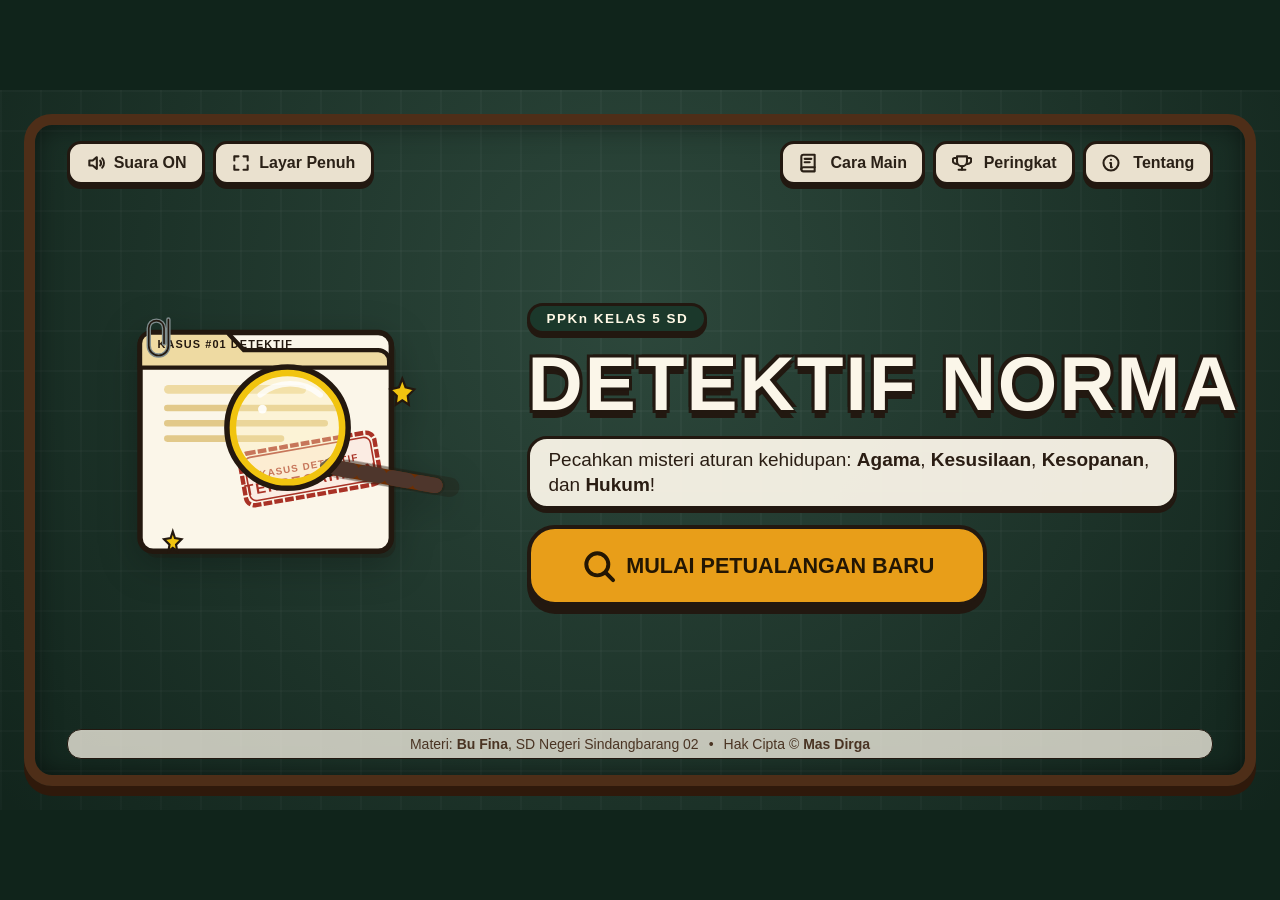
==== index.html @ 61ab3b22 "feat: inisialisasi game detektif norma v1.2" ====
<!DOCTYPE html>
<html lang="id">
<head>
  <meta charset="UTF-8">
  <meta name="viewport" content="width=device-width, initial-scale=1.0, maximum-scale=1.0, user-scalable=no">
  <meta name="theme-color" content="#1B382B">
  <title>Detektif Norma - Game Pembelajaran PPKn Kelas 5 SD</title>
  <link rel="stylesheet" href="style.css">
</head>
<body>
  <!-- ====================================================================
       SPRITE SVG INLINE (SATU GAYA: 24px grid, stroke-width 2.5, rounded)
       ==================================================================== -->
  <svg id="svg-sprite" xmlns="http://www.w3.org/2000/svg" style="position: absolute; width: 0; height: 0; overflow: hidden; pointer-events: none;" aria-hidden="true">
    <defs>
      <!-- Filter Tekstur Tinta Stempel Tidak Rata (feTurbulence) -->
      <filter id="filter-stamp-ink" x="-20%" y="-20%" width="140%" height="140%">
        <feTurbulence type="fractalNoise" baseFrequency="0.14" numOctaves="4" result="noise" />
        <feColorMatrix type="matrix" values="1 0 0 0 0  0 1 0 0 0  0 0 1 0 0  0 0 0 25 -8" in="noise" result="alphaMask" />
        <feComposite in="SourceGraphic" in2="alphaMask" operator="in" />
      </filter>
    </defs>

    <!-- Kaca Pembesar -->
    <symbol id="icon-search" viewBox="0 0 24 24" fill="none" stroke="currentColor" stroke-width="2.5" stroke-linecap="round" stroke-linejoin="round">
      <circle cx="11" cy="11" r="7"/>
      <path d="M16.5 16.5L21 21"/>
    </symbol>

    <!-- Berkas / Dokumen -->
    <symbol id="icon-document" viewBox="0 0 24 24" fill="none" stroke="currentColor" stroke-width="2.5" stroke-linecap="round" stroke-linejoin="round">
      <path d="M6 3h8l5 5v13H6z"/>
      <path d="M14 3v5h5"/>
      <path d="M9 13h6"/>
      <path d="M9 17h4"/>
    </symbol>

    <!-- Stopwatch -->
    <symbol id="icon-stopwatch" viewBox="0 0 24 24" fill="none" stroke="currentColor" stroke-width="2.5" stroke-linecap="round" stroke-linejoin="round">
      <circle cx="12" cy="13" r="8"/>
      <path d="M12 9v4l2.5 1.5"/>
      <path d="M10 2h4"/>
      <path d="M12 2v3"/>
    </symbol>

    <!-- Suara Hidup -->
    <symbol id="icon-volume-on" viewBox="0 0 24 24" fill="none" stroke="currentColor" stroke-width="2.5" stroke-linecap="round" stroke-linejoin="round">
      <path d="M4 15h4l5 4V5l-5 4H4z"/>
      <path d="M17 9a5 5 0 0 1 0 6"/>
      <path d="M19.5 6.5a8.5 8.5 0 0 1 0 11"/>
    </symbol>

    <!-- Suara Mati -->
    <symbol id="icon-volume-off" viewBox="0 0 24 24" fill="none" stroke="currentColor" stroke-width="2.5" stroke-linecap="round" stroke-linejoin="round">
      <path d="M4 15h4l5 4V5l-5 4H4z"/>
      <path d="M17 9l5 6"/>
      <path d="M22 9l-5 6"/>
    </symbol>

    <!-- Layar Penuh -->
    <symbol id="icon-fullscreen" viewBox="0 0 24 24" fill="none" stroke="currentColor" stroke-width="2.5" stroke-linecap="round" stroke-linejoin="round">
      <path d="M4 9V4h5"/>
      <path d="M20 9V4h-5"/>
      <path d="M4 15v5h5"/>
      <path d="M20 15v5h-5"/>
    </symbol>

    <!-- Menu / Pintu -->
    <symbol id="icon-menu" viewBox="0 0 24 24" fill="none" stroke="currentColor" stroke-width="2.5" stroke-linecap="round" stroke-linejoin="round">
      <path d="M4 21h16"/>
      <path d="M6 21V4a1 1 0 0 1 1-1h10a1 1 0 0 1 1 1v17"/>
      <circle cx="14.5" cy="12.5" r="1" fill="currentColor"/>
    </symbol>

    <!-- Kelompok / Users -->
    <symbol id="icon-users" viewBox="0 0 24 24" fill="none" stroke="currentColor" stroke-width="2.5" stroke-linecap="round" stroke-linejoin="round">
      <circle cx="9" cy="8" r="4"/>
      <path d="M2 19a7 7 0 0 1 14 0"/>
      <circle cx="17" cy="8" r="3"/>
      <path d="M16 14a5 5 0 0 1 6 5"/>
    </symbol>

    <!-- Buku Panduan -->
    <symbol id="icon-book" viewBox="0 0 24 24" fill="none" stroke="currentColor" stroke-width="2.5" stroke-linecap="round" stroke-linejoin="round">
      <path d="M4 19.5A2.5 2.5 0 0 1 6.5 17H20"/>
      <path d="M6.5 2H20v20H6.5A2.5 2.5 0 0 1 4 19.5v-15A2.5 2.5 0 0 1 6.5 2z"/>
      <path d="M8 7h8"/>
      <path d="M8 11h6"/>
    </symbol>

    <!-- Piala -->
    <symbol id="icon-trophy" viewBox="0 0 24 24" fill="none" stroke="currentColor" stroke-width="2.5" stroke-linecap="round" stroke-linejoin="round">
      <path d="M6 4h12v6a6 6 0 0 1-12 0V4z"/>
      <path d="M6 6H3a2 2 0 0 0-2 2v1a4 4 0 0 0 4 4h1"/>
      <path d="M18 6h3a2 2 0 0 1 2 2v1a4 4 0 0 1-4 4h-1"/>
      <path d="M12 16v4"/>
      <path d="M8 20h8"/>
    </symbol>

    <!-- Info -->
    <symbol id="icon-info" viewBox="0 0 24 24" fill="none" stroke="currentColor" stroke-width="2.5" stroke-linecap="round" stroke-linejoin="round">
      <circle cx="12" cy="12" r="9"/>
      <path d="M12 8h.01"/>
      <path d="M11 12h1v5h1"/>
    </symbol>

    <!-- Jeda -->
    <symbol id="icon-pause" viewBox="0 0 24 24" fill="none" stroke="currentColor" stroke-width="2.5" stroke-linecap="round" stroke-linejoin="round">
      <rect x="6" y="5" width="4" height="14" rx="1.5"/>
      <rect x="14" y="5" width="4" height="14" rx="1.5"/>
    </symbol>

    <!-- Lanjutkan / Play -->
    <symbol id="icon-play" viewBox="0 0 24 24" fill="none" stroke="currentColor" stroke-width="2.5" stroke-linecap="round" stroke-linejoin="round">
      <polygon points="7,5 19,12 7,19"/>
    </symbol>

    <!-- Batalkan / Undo -->
    <symbol id="icon-undo" viewBox="0 0 24 24" fill="none" stroke="currentColor" stroke-width="2.5" stroke-linecap="round" stroke-linejoin="round">
      <path d="M3 9h11a5 5 0 0 1 0 10H8"/>
      <path d="M7 5L3 9l4 4"/>
    </symbol>

    <!-- Bendera Selesai -->
    <symbol id="icon-flag" viewBox="0 0 24 24" fill="none" stroke="currentColor" stroke-width="2.5" stroke-linecap="round" stroke-linejoin="round">
      <path d="M5 21V4"/>
      <path d="M5 4c4-2 6 2 10 0 2-1 4-1 4-1v10s-2 0-4 1c-4 2-6-2-10 0"/>
    </symbol>

    <!-- Bintang -->
    <symbol id="icon-star" viewBox="0 0 24 24" fill="none" stroke="currentColor" stroke-width="2.5" stroke-linecap="round" stroke-linejoin="round">
      <polygon points="12,2 15,8.5 22,9.3 17,14 18.5,21 12,17.5 5.5,21 7,14 2,9.3 9,8.5"/>
    </symbol>

    <!-- Lampu Petunjuk -->
    <symbol id="icon-lightbulb" viewBox="0 0 24 24" fill="none" stroke="currentColor" stroke-width="2.5" stroke-linecap="round" stroke-linejoin="round">
      <path d="M9 18h6"/>
      <path d="M10 21h4"/>
      <path d="M12 3a7 7 0 0 0-5 11.9c.7.7 1 1.6 1 2.6v.5h8v-.5c0-1 .3-1.9 1-2.6A7 7 0 0 0 12 3z"/>
    </symbol>

    <!-- Pensil / Ubah -->
    <symbol id="icon-pencil" viewBox="0 0 24 24" fill="none" stroke="currentColor" stroke-width="2.5" stroke-linecap="round" stroke-linejoin="round">
      <path d="M16.5 3.5a2.12 2.12 0 0 1 3 3L7 19l-4 1 1-4L16.5 3.5z"/>
    </symbol>

    <!-- Megafon / Penyaji -->
    <symbol id="icon-megaphone" viewBox="0 0 24 24" fill="none" stroke="currentColor" stroke-width="2.5" stroke-linecap="round" stroke-linejoin="round">
      <path d="M3 11v2a2 2 0 0 0 2 2h2l6 4V5L7 9H5a2 2 0 0 0-2 2z"/>
      <path d="M17 9a4 4 0 0 1 0 6"/>
      <path d="M19 6a7 7 0 0 1 0 12"/>
    </symbol>

    <!-- Gembok -->
    <symbol id="icon-lock" viewBox="0 0 24 24" fill="none" stroke="currentColor" stroke-width="2.5" stroke-linecap="round" stroke-linejoin="round">
      <rect x="5" y="11" width="14" height="10" rx="2"/>
      <path d="M8 11V7a4 4 0 0 1 8 0v4"/>
      <circle cx="12" cy="16" r="1.5" fill="currentColor"/>
    </symbol>

    <!-- Centang -->
    <symbol id="icon-check" viewBox="0 0 24 24" fill="none" stroke="currentColor" stroke-width="2.5" stroke-linecap="round" stroke-linejoin="round">
      <polyline points="20 6 9 17 4 12"/>
    </symbol>

    <!-- Panah Kanan -->
    <symbol id="icon-arrow-right" viewBox="0 0 24 24" fill="none" stroke="currentColor" stroke-width="2.5" stroke-linecap="round" stroke-linejoin="round">
      <path d="M5 12h14"/>
      <path d="M13 6l6 6-6 6"/>
    </symbol>

    <!-- Panah Kiri -->
    <symbol id="icon-arrow-left" viewBox="0 0 24 24" fill="none" stroke="currentColor" stroke-width="2.5" stroke-linecap="round" stroke-linejoin="round">
      <path d="M19 12H5"/>
      <path d="M11 18l-6-6 6-6"/>
    </symbol>

    <!-- Simpan / Disket -->
    <symbol id="icon-save" viewBox="0 0 24 24" fill="none" stroke="currentColor" stroke-width="2.5" stroke-linecap="round" stroke-linejoin="round">
      <path d="M19 21H5a2 2 0 0 1-2-2V5a2 2 0 0 1 2-2h11l5 5v11a2 2 0 0 1-2 2z"/>
      <polyline points="17 21 17 13 7 13 7 21"/>
      <polyline points="7 3 7 8 15 8"/>
    </symbol>

    <!-- Buka Berkas / Folder -->
    <symbol id="icon-folder-open" viewBox="0 0 24 24" fill="none" stroke="currentColor" stroke-width="2.5" stroke-linecap="round" stroke-linejoin="round">
      <path d="M4 20h16a2 2 0 0 0 2-2V9a2 2 0 0 0-2-2h-7l-2-2H4a2 2 0 0 0-2 2v11a2 2 0 0 0 2 2z"/>
      <path d="M2 13h20"/>
    </symbol>

    <!-- Tempat Sampah -->
    <symbol id="icon-trash" viewBox="0 0 24 24" fill="none" stroke="currentColor" stroke-width="2.5" stroke-linecap="round" stroke-linejoin="round">
      <polyline points="3 6 5 6 21 6"/>
      <path d="M19 6v14a2 2 0 0 1-2 2H7a2 2 0 0 1-2-2V6"/>
      <path d="M10 11v6"/>
      <path d="M14 11v6"/>
      <path d="M9 6V4a1 1 0 0 1 1-1h4a1 1 0 0 1 1 1v2"/>
    </symbol>

    <!-- Peringatan / Tanda Seru -->
    <symbol id="icon-alert" viewBox="0 0 24 24" fill="none" stroke="currentColor" stroke-width="2.5" stroke-linecap="round" stroke-linejoin="round">
      <path d="M12 2L2 20h20L12 2z"/>
      <path d="M12 9v5"/>
      <circle cx="12" cy="17" r="1" fill="currentColor"/>
    </symbol>

    <!-- Pertanyaan -->
    <symbol id="icon-question" viewBox="0 0 24 24" fill="none" stroke="currentColor" stroke-width="2.5" stroke-linecap="round" stroke-linejoin="round">
      <circle cx="12" cy="12" r="9"/>
      <path d="M9.09 9a3 3 0 0 1 5.83 1c0 2-3 3-3 3"/>
      <circle cx="12" cy="17" r="1" fill="currentColor"/>
    </symbol>

    <!-- Silang Tutup -->
    <symbol id="icon-close" viewBox="0 0 24 24" fill="none" stroke="currentColor" stroke-width="2.5" stroke-linecap="round" stroke-linejoin="round">
      <path d="M18 6L6 18"/>
      <path d="M6 6l12 12"/>
    </symbol>

    <!-- Api / Kasus Tantangan -->
    <symbol id="icon-fire" viewBox="0 0 24 24" fill="none" stroke="currentColor" stroke-width="2.5" stroke-linecap="round" stroke-linejoin="round">
      <path d="M12 2c1 3 4 5 4 9a6 6 0 1 1-12 0c0-4 3-7 4-9 1 2 2 3 4 0z"/>
      <path d="M12 14a2 2 0 0 1 2 2c0 2-2 3-2 3s-2-1-2-3a2 2 0 0 1 2-2z"/>
    </symbol>

    <!-- Main Lagi / Replay -->
    <symbol id="icon-replay" viewBox="0 0 24 24" fill="none" stroke="currentColor" stroke-width="2.5" stroke-linecap="round" stroke-linejoin="round">
      <path d="M3 12a9 9 0 0 1 15-6.7L21 8"/>
      <path d="M21 3v5h-5"/>
      <path d="M21 12a9 9 0 0 1-15 6.7L3 16"/>
      <path d="M3 21v-5h5"/>
    </symbol>

    <!-- Rumah / Menu Utama -->
    <symbol id="icon-home" viewBox="0 0 24 24" fill="none" stroke="currentColor" stroke-width="2.5" stroke-linecap="round" stroke-linejoin="round">
      <path d="M3 9l9-7 9 7v11a2 2 0 0 1-2 2H5a2 2 0 0 1-2-2z"/>
      <polyline points="9 22 9 12 15 12 15 22"/>
    </symbol>

    <!-- Norma Agama (Tempat Ibadah Sakral) -->
    <symbol id="icon-norma-agama" viewBox="0 0 24 24" fill="none" stroke="currentColor" stroke-width="2.5" stroke-linecap="round" stroke-linejoin="round">
      <path d="M12 2v3"/>
      <path d="M12 5c-3 0-5 2.5-5 5h10c0-2.5-2-5-5-5z"/>
      <path d="M4 10h16v11H4z"/>
      <path d="M9 21v-5a3 3 0 0 1 6 0v5"/>
      <path d="M2 21h20"/>
    </symbol>

    <!-- Norma Kesusilaan (Hati Nurani) -->
    <symbol id="icon-norma-kesusilaan" viewBox="0 0 24 24" fill="none" stroke="currentColor" stroke-width="2.5" stroke-linecap="round" stroke-linejoin="round">
      <path d="M12 21.35l-1.45-1.32C5.4 15.36 2 12.28 2 8.5 2 5.42 4.42 3 7.5 3c1.74 0 3.41.81 4.5 2.09C13.09 3.81 14.76 3 16.5 3 19.58 3 22 5.42 22 8.5c0 3.78-3.4 6.86-8.55 11.54L12 21.35z"/>
    </symbol>

    <!-- Norma Kesopanan (Dua Tangan Berjabat / Kesantunan) -->
    <symbol id="icon-norma-kesopanan" viewBox="0 0 24 24" fill="none" stroke="currentColor" stroke-width="2.5" stroke-linecap="round" stroke-linejoin="round">
      <path d="M11 15h2l4-4-2-2-4 4-2-2-4 4 2 2 3-1z"/>
      <path d="M2 13l5-5 4 4"/>
      <path d="M22 13l-5-5-4 4"/>
      <path d="M2 17l4 4"/>
      <path d="M22 17l-4 4"/>
    </symbol>

    <!-- Norma Hukum (Timbangan Keadilan) -->
    <symbol id="icon-norma-hukum" viewBox="0 0 24 24" fill="none" stroke="currentColor" stroke-width="2.5" stroke-linecap="round" stroke-linejoin="round">
      <path d="M12 3v18"/>
      <path d="M8 21h8"/>
      <path d="M4 7h16"/>
      <path d="M4 7l3 7h-6l3-7z"/>
      <path d="M20 7l3 7h-6l3-7z"/>
      <circle cx="12" cy="4" r="1.5" fill="currentColor"/>
    </symbol>
  </svg>

  <!-- Viewport 16:9 Utama Responsif -->
  <main id="app-viewport">

    <!-- ====================================================================
         LAYAR 1: LAYAR AWAL
         ==================================================================== -->
    <section id="screen-start" class="screen active" aria-label="Layar Awal">
      <div class="cork-board start-board">
        <!-- Top Toolbar Kecil -->
        <header class="start-toolbar">
          <div class="toolbar-group-left">
            <button id="btn-sound-toggle" class="btn btn-sm" aria-label="Toggle Suara">
              <span id="sound-icon-container">
                <svg class="ui-icon" aria-hidden="true"><use href="#icon-volume-on"></use></svg>
              </span>
              <span id="sound-text">Suara ON</span>
            </button>
            <button id="btn-fullscreen-toggle" class="btn btn-sm" aria-label="Layar Penuh">
              <svg class="ui-icon" aria-hidden="true"><use href="#icon-fullscreen"></use></svg>
              <span id="fullscreen-text">Layar Penuh</span>
            </button>
          </div>
          <div class="toolbar-group-right">
            <button id="btn-how-to-play" class="btn btn-sm">
              <svg class="ui-icon ui-icon-inline" aria-hidden="true"><use href="#icon-book"></use></svg>
              <span>Cara Main</span>
            </button>
            <button id="btn-view-leaderboard" class="btn btn-sm">
              <svg class="ui-icon ui-icon-inline" aria-hidden="true"><use href="#icon-trophy"></use></svg>
              <span>Peringkat</span>
            </button>
            <button id="btn-about" class="btn btn-sm">
              <svg class="ui-icon ui-icon-inline" aria-hidden="true"><use href="#icon-info"></use></svg>
              <span>Tentang</span>
            </button>
          </div>
        </header>

        <!-- Konten Tengah Layar Awal -->
        <div class="start-center-content">
          <div class="start-hero-grid">
            <!-- Kolom Kiri: Ilustrasi Detektif Besar (Berkas + Stempel + Kaca Pembesar) -->
            <div class="hero-illustration-wrap" aria-hidden="true">
              <svg class="hero-detective-svg" viewBox="0 0 320 280" fill="none" xmlns="http://www.w3.org/2000/svg">
                <!-- Bayangan Berkas -->
                <rect x="24" y="34" width="230" height="200" rx="12" fill="#23180F" opacity="0.3"/>
                
                <!-- Berkas Kasus Dokumen Krem (Folder) -->
                <rect x="20" y="28" width="230" height="200" rx="12" fill="#FBF6E9" stroke="#23180F" stroke-width="5"/>
                
                <!-- Tab Folder Atas -->
                <path d="M20 50V38C20 32.4772 24.4772 28 30 28H100L115 44H238C243.523 44 248 48.4772 248 54V60H20V50Z" fill="#EEDAA2" stroke="#23180F" stroke-width="4"/>
                <text x="36" y="42" font-family="'ui-rounded', 'Nunito', sans-serif" font-size="10" font-weight="900" fill="#23180F" letter-spacing="1">KASUS #01 DETEKTIF</text>

                <!-- Garis-Garis Teks Berkas Dokumen -->
                <rect x="42" y="76" width="130" height="8" rx="4" fill="#EEDAA2"/>
                <rect x="42" y="94" width="165" height="6" rx="3" fill="#E2C98A"/>
                <rect x="42" y="108" width="150" height="6" rx="3" fill="#E2C98A"/>
                <rect x="42" y="122" width="110" height="6" rx="3" fill="#E2C98A"/>

                <!-- Klip Logam di Sudut Kiri Atas Berkas -->
                <path d="M46 16V40C46 45 42 49 37 49C32 49 28 45 28 40V24C28 20 31 17 35 17C39 17 42 20 42 24V38" stroke="#7F8C8D" stroke-width="4" stroke-linecap="round" fill="none"/>
                <path d="M46 16V40C46 45 42 49 37 49C32 49 28 45 28 40V24C28 20 31 17 35 17C39 17 42 20 42 24V38" stroke="#23180F" stroke-width="1.5" stroke-linecap="round" fill="none"/>

                <!-- Stempel Merah Cap TERPECAHKAN di Berkas -->
                <g transform="translate(110, 140) rotate(-10)">
                  <rect x="0" y="0" width="125" height="48" rx="8" fill="none" stroke="#A93226" stroke-width="4" stroke-dasharray="8 2"/>
                  <rect x="4" y="4" width="117" height="40" rx="6" fill="#FADBD8" fill-opacity="0.35" stroke="#A93226" stroke-width="1.5"/>
                  <text x="62" y="24" text-anchor="middle" font-family="'ui-rounded', 'Nunito', sans-serif" font-size="9" font-weight="900" fill="#A93226" letter-spacing="1">KASUS DETEKTIF</text>
                  <text x="62" y="38" text-anchor="middle" font-family="'ui-rounded', 'Nunito', sans-serif" font-size="14" font-weight="900" fill="#A93226" letter-spacing="1.5">TERPECAHKAN</text>
                </g>

                <!-- Kaca Pembesar Raksasa di Depan Berkas -->
                <!-- Gagang Kayu -->
                <g transform="rotate(-35 185 140)">
                  <!-- Bayangan Gagang -->
                  <path d="M198 165L265 232" stroke="#23180F" stroke-width="18" stroke-linecap="round" opacity="0.3"/>
                  <!-- Logam Penghubung -->
                  <rect x="180" y="148" width="14" height="12" rx="2" fill="#BDC3C7" stroke="#23180F" stroke-width="3"/>
                  <!-- Gagang Kayu Bertekstur -->
                  <path d="M190 158L255 223" stroke="#873600" stroke-width="14" stroke-linecap="round"/>
                  <path d="M190 158L255 223" stroke="#5D4037" stroke-width="14" stroke-linecap="round" stroke-dasharray="14 12"/>
                  <path d="M190 158L255 223" stroke="#23180F" stroke-width="18" stroke-linecap="round" fill="none" style="stroke-opacity:0.25;"/>
                </g>

                <!-- Lensa & Bingkai Emas Kaca Pembesar -->
                <circle cx="155" cy="115" r="54" fill="#F1C40F" fill-opacity="0.15" stroke="#23180F" stroke-width="8"/>
                <circle cx="155" cy="115" r="50" fill="#FFFFFF" fill-opacity="0.25" stroke="#F1C40F" stroke-width="6"/>
                <!-- Kilau Cahaya pada Kaca -->
                <path d="M130 85A42 42 0 0 1 185 85" stroke="#FFFFFF" stroke-width="5" stroke-linecap="round" fill="none" opacity="0.8"/>
                <circle cx="132" cy="98" r="4" fill="#FFFFFF" opacity="0.9"/>
                
                <!-- Bintang Keberhasilan Kecil -->
                <path d="M260 70L263 78L271 80L265 86L266 94L260 90L254 94L255 86L249 80L257 78Z" fill="#F1C40F" stroke="#23180F" stroke-width="2"/>
                <path d="M50 210L52 216L58 217L53 222L54 228L50 225L46 228L47 222L42 217L48 216Z" fill="#F1C40F" stroke="#23180F" stroke-width="2"/>
              </svg>
            </div>

            <!-- Kolom Kanan: Judul, Badge, Tagline, dan Aksi -->
            <div class="start-hero-content">
              <div class="badge-sd">PPKn KELAS 5 SD</div>
              
              <div class="title-container">
                <h1 class="game-main-title">DETEKTIF NORMA</h1>
              </div>

              <p class="game-tagline">
                Pecahkan misteri aturan kehidupan: <strong>Agama</strong>, <strong>Kesusilaan</strong>, <strong>Kesopanan</strong>, dan <strong>Hukum</strong>!
              </p>

              <!-- Area Aksi Utama -->
              <div class="start-actions">
                <button id="btn-start-game" class="btn btn-primary-big start-btn-play">
                  <svg class="ui-icon ui-icon-lg" aria-hidden="true"><use href="#icon-search"></use></svg>
                  <span>MULAI PETUALANGAN BARU</span>
                </button>

                <!-- Tombol Resume Sesi Sebelumnya -->
                <button id="btn-resume-previous" class="btn btn-action start-btn-resume" style="display: none;">
                  <svg class="ui-icon ui-icon-inline" aria-hidden="true"><use href="#icon-play"></use></svg>
                  <div class="resume-btn-content">
                    <span id="label-resume-title" class="resume-title">Lanjutkan dengan 5 kelompok</span>
                    <span id="label-resume-sub" class="resume-sub">Tim Elang, Tim Harimau, Tim Kancil, Tim Banteng, Tim Rusa</span>
                  </div>
                </button>
              </div>
            </div>
          </div>
        </div>

        <!-- Footer Kredit PRD -->
        <footer class="start-footer">
          <span>Materi: <strong>Bu Fina</strong>, SD Negeri Sindangbarang 02</span>
          <span class="footer-dot">•</span>
          <span>Hak Cipta © <strong>Mas Dirga</strong></span>
        </footer>
      </div>
    </section>

    <!-- ====================================================================
         LAYAR 2: SETUP KELOMPOK CEPAT (1 KETUKAN)
         ==================================================================== -->
    <section id="screen-setup" class="screen" aria-label="Pengaturan Kelompok">
      <div class="cork-board setup-board">
        <header class="screen-header-simple setup-header-centered">
          <h2 class="setup-header-title">SETUP KELOMPOK DETEKTIF</h2>
        </header>

        <div class="setup-center">
          <div class="setup-prompt-card">
            <h3 class="setup-question">Berapa kelompok yang bertugas hari ini?</h3>
            <p class="setup-hint">Ketuk salah satu tombol di bawah untuk langsung mulai bermain:</p>
            
            <div class="group-count-grid">
              <button class="btn btn-count-choice" data-count="2">
                <span class="count-digit">2</span>
                <span class="count-label">KELOMPOK</span>
              </button>
              <button class="btn btn-count-choice" data-count="3">
                <span class="count-digit">3</span>
                <span class="count-label">KELOMPOK</span>
              </button>
              <button class="btn btn-count-choice" data-count="4">
                <span class="count-digit">4</span>
                <span class="count-label">KELOMPOK</span>
              </button>
              <button class="btn btn-count-choice" data-count="5">
                <span class="count-digit">5</span>
                <span class="count-label">KELOMPOK</span>
              </button>
            </div>

            <!-- Baris Nama Kelompok Selalu Terlihat -->
            <div class="setup-names-strip">
              <div class="setup-names-preview">
                <span class="setup-names-label">Nama kelompok:</span>
                <span id="setup-names-list-text" class="setup-names-values">Tim Elang, Tim Harimau, Tim Kancil, Tim Banteng, Tim Rusa</span>
              </div>
              <button id="btn-edit-group-names" class="btn btn-action btn-sm">
                <svg class="ui-icon ui-icon-inline" aria-hidden="true"><use href="#icon-pencil"></use></svg>
                <span>Ubah</span>
              </button>
            </div>
          </div>
        </div>

        <!-- Tombol Menu Awal di Pojok / Bawah Kartu -->
        <div class="setup-bottom-bar">
          <button id="btn-back-to-start" class="btn btn-secondary">
            <svg class="ui-icon ui-icon-inline" aria-hidden="true"><use href="#icon-arrow-left"></use></svg>
            <span>Menu Awal</span>
          </button>
        </div>
      </div>
    </section>

    <!-- ====================================================================
         LAYAR 3: PAPAN KASUS UTAMA
         ==================================================================== -->
    <section id="screen-board" class="screen" aria-label="Papan Kasus Utama">
      <!-- Header SATU Baris Tanpa Elemen Bertumpuk -->
      <header id="board-header" class="board-top-bar">
        <div class="header-left">
          <button id="btn-board-menu" class="btn btn-sm">
            <svg class="ui-icon ui-icon-inline" aria-hidden="true"><use href="#icon-menu"></use></svg>
            <span>Menu</span>
          </button>
        </div>
        
        <div class="header-center">
          <div class="case-progress-badge">
            <svg class="ui-icon ui-icon-inline" aria-hidden="true"><use href="#icon-document"></use></svg>
            <span id="case-progress-text">Kasus 1 dari 12</span>
          </div>
          <span id="hots-indicator" class="badge-hots" style="display: none;">
            <svg class="ui-icon ui-icon-inline" aria-hidden="true"><use href="#icon-fire"></use></svg>
            <span>Kasus Tantangan</span>
          </span>
        </div>

        <div class="header-right">
          <div class="timer-badge" title="Waktu Berpikir Kelompok">
            <svg class="ui-icon ui-icon-inline" aria-hidden="true"><use href="#icon-stopwatch"></use></svg>
            <span id="timer-display">00:00</span>
          </div>
          <button id="btn-board-sound" class="btn btn-sm btn-icon" aria-label="Toggle Suara">
            <svg class="ui-icon" aria-hidden="true"><use href="#icon-volume-on"></use></svg>
          </button>
          <button id="btn-board-fullscreen" class="btn btn-sm btn-icon" aria-label="Layar Penuh">
            <svg class="ui-icon" aria-hidden="true"><use href="#icon-fullscreen"></use></svg>
          </button>
        </div>
      </header>

      <!-- Area Utama Papan Permainan -->
      <div class="board-main-area">
        <!-- Kolom Kiri: Papan Skor Semua Kelompok -->
        <aside class="board-sidebar teams-sidebar">
          <div class="sidebar-header">
            <h3>
              <svg class="ui-icon ui-icon-inline" aria-hidden="true"><use href="#icon-users"></use></svg>
              <span>Papan Kelompok</span>
            </h3>
            <span class="sidebar-sub">Pilih giliran:</span>
          </div>
          <div id="teams-list-container" class="teams-vertical-list">
            <!-- Diisi dinamis lewat JS -->
          </div>
        </aside>

        <!-- Kolom Tengah: Berkas Kasus Kertas Krem Berklip -->
        <div class="board-center-case">
          <div id="case-folder" class="case-paper-folder">
            <!-- Klip Logam Arsip -->
            <div class="folder-metal-clip" aria-hidden="true"></div>

            <!-- Header Berkas -->
            <div class="folder-header">
              <span id="folder-case-number" class="case-badge-number">BERKAS KASUS #01</span>
              <span id="case-target-indicator" class="case-target-badge">PILIH KELOMPOK DI SEBELAH KIRI</span>
            </div>

            <!-- Teks Kasus Besar -->
            <div class="folder-case-content">
              <p id="folder-case-text" class="case-reading-text">
                Memuat berkas kasus detektif...
              </p>
            </div>

            <!-- 3 Slot Petunjuk Bertahap -->
            <div class="clues-container">
              <div id="clue-slot-1" class="clue-box locked" data-clue="1">
                <span class="clue-number">Petunjuk 1</span>
                <p class="clue-text">Terkunci...</p>
              </div>
              <div id="clue-slot-2" class="clue-box locked" data-clue="2">
                <span class="clue-number">Petunjuk 2</span>
                <p class="clue-text">Terkunci...</p>
              </div>
              <div id="clue-slot-3" class="clue-box locked" data-clue="3">
                <span class="clue-number">Petunjuk 3</span>
                <p class="clue-text">Terkunci...</p>
              </div>
            </div>

            <!-- Baris Bawah Berkas: Feedback/Alasan di Kiri & Zona Stempel Khusus di Kanan (In-Place Seperti Pict 3) -->
            <div class="folder-bottom-row">
              <div class="folder-action-zone">
                <!-- Feedback Bar / Pesan Hasil Jawaban -->
                <div id="case-feedback-bar" class="feedback-banner" style="display: none;">
                  <span id="feedback-icon">
                    <svg class="ui-icon ui-icon-lg" aria-hidden="true"><use href="#icon-star"></use></svg>
                  </span>
                  <span id="feedback-text">Pesan evaluasi kasus</span>
                </div>

                <!-- Panel Alasan & Penjelasan In-Place (Bebas Tabrakan) -->
                <div id="reason-panel" class="reason-review-panel" style="display: none;">
                  <!-- Pertanyaan Lanjutan Kasus (HOTS) / Alasan Kasus Dasar -->
                  <div id="hots-question-box" class="hots-prompt-box" style="display: none;">
                    <span class="hots-prompt-tag">
                      <svg class="ui-icon ui-icon-inline" aria-hidden="true"><use href="#icon-question"></use></svg>
                      <span id="hots-prompt-label">Pertanyaan Lanjutan Kasus:</span>
                    </span>
                    <p id="hots-question-text" class="hots-question-content"></p>
                    <p id="hots-question-guide" class="hots-teacher-hint" style="display: none;"></p>
                  </div>

                  <!-- Tombol Penilaian Alasan oleh Guru (Fase 1) -->
                  <div id="teacher-reason-actions" class="teacher-evaluation-box">
                    <span class="eval-guide">Penilaian Alasan Lisan oleh Guru:</span>
                    <div class="eval-buttons-row">
                      <button id="btn-reason-sensible" class="btn btn-action btn-hold-eval" title="Tahan 1 detik untuk memberi poin">
                        <span class="hold-progress-bar" id="hold-reason-bar"></span>
                        <span class="btn-hold-text">
                          <svg class="ui-icon ui-icon-inline" aria-hidden="true"><use href="#icon-star"></use></svg>
                          <span id="label-btn-sensible">Alasan Masuk Akal (Tahan 1 Detik)</span>
                        </span>
                      </button>
                      <button id="btn-reason-pass" class="btn btn-secondary">
                        Lanjut Tanpa Poin Alasan
                      </button>
                    </div>
                  </div>

                  <!-- Box Penjelasan Ringkas Kasus (Fase 2) -->
                  <div id="explanation-box" class="case-explanation-box" style="display: none;">
                    <h4>
                      <svg class="ui-icon ui-icon-inline" aria-hidden="true"><use href="#icon-book"></use></svg>
                      <span>Penjelasan Norma:</span>
                    </h4>
                    <p id="case-explanation-text"></p>
                    <button id="btn-next-case" class="btn btn-primary-big btn-next-step">
                      <span>Kasus Berikutnya</span>
                      <svg class="ui-icon ui-icon-inline" aria-hidden="true"><use href="#icon-arrow-right"></use></svg>
                    </button>
                  </div>
                </div>
              </div>

              <!-- Zona Stempel Khusus (Kanan Bawah Berkas - Cap TERPECAHKAN Miring) -->
              <div class="case-stamp-zone" aria-hidden="true">
                <div id="stamp-terpecahkan" class="solved-stamp" aria-hidden="true">
                  <div class="stamp-ink-ripple"></div>
                  <div class="stamp-outer-frame">
                    <div class="stamp-inner-frame">
                      <div class="stamp-top-text">KASUS DETEKTIF</div>
                      <div class="stamp-main-row">
                        <svg class="ui-icon stamp-star" aria-hidden="true"><use href="#icon-star"></use></svg>
                        <span class="stamp-word">TERPECAHKAN</span>
                        <svg class="ui-icon stamp-star" aria-hidden="true"><use href="#icon-star"></use></svg>
                      </div>
                    </div>
                  </div>
                </div>
              </div>
            </div>
          </div>

          <!-- Bawah Tengah: 4 Stempel Karet Norma Fisik -->
          <div class="stamps-section">
            <div class="stamps-legend">
              <span class="stamps-guide-text">Tekan salah satu stempel norma setelah kelompok diberi giliran:</span>
            </div>
            <div class="stamps-grid">
              <button class="norma-stamp stamp-agama disabled" data-norma="agama" disabled>
                <div class="stamp-wood-handle" aria-hidden="true">
                  <div class="stamp-handle-ridge"></div>
                </div>
                <div class="stamp-pad-body">
                  <div class="stamp-lock-icon" aria-hidden="true">
                    <svg class="ui-icon ui-icon-inline" aria-hidden="true"><use href="#icon-lock"></use></svg>
                  </div>
                  <span class="stamp-icon">
                    <svg class="ui-icon ui-icon-xl stamp-svg-icon" aria-hidden="true"><use href="#icon-norma-agama"></use></svg>
                  </span>
                  <span class="stamp-name">AGAMA</span>
                  <span class="stamp-desc">ajaran agama &amp; firman Tuhan</span>
                </div>
              </button>

              <button class="norma-stamp stamp-kesusilaan disabled" data-norma="kesusilaan" disabled>
                <div class="stamp-wood-handle" aria-hidden="true">
                  <div class="stamp-handle-ridge"></div>
                </div>
                <div class="stamp-pad-body">
                  <div class="stamp-lock-icon" aria-hidden="true">
                    <svg class="ui-icon ui-icon-inline" aria-hidden="true"><use href="#icon-lock"></use></svg>
                  </div>
                  <span class="stamp-icon">
                    <svg class="ui-icon ui-icon-xl stamp-svg-icon" aria-hidden="true"><use href="#icon-norma-kesusilaan"></use></svg>
                  </span>
                  <span class="stamp-name">KESUSILAAN</span>
                  <span class="stamp-desc">suara hati nurani &amp; kejujuran</span>
                </div>
              </button>

              <button class="norma-stamp stamp-kesopanan disabled" data-norma="kesopanan" disabled>
                <div class="stamp-wood-handle" aria-hidden="true">
                  <div class="stamp-handle-ridge"></div>
                </div>
                <div class="stamp-pad-body">
                  <div class="stamp-lock-icon" aria-hidden="true">
                    <svg class="ui-icon ui-icon-inline" aria-hidden="true"><use href="#icon-lock"></use></svg>
                  </div>
                  <span class="stamp-icon">
                    <svg class="ui-icon ui-icon-xl stamp-svg-icon" aria-hidden="true"><use href="#icon-norma-kesopanan"></use></svg>
                  </span>
                  <span class="stamp-name">KESOPANAN</span>
                  <span class="stamp-desc">tata krama pergaulan &amp; adat</span>
                </div>
              </button>

              <button class="norma-stamp stamp-hukum disabled" data-norma="hukum" disabled>
                <div class="stamp-wood-handle" aria-hidden="true">
                  <div class="stamp-handle-ridge"></div>
                </div>
                <div class="stamp-pad-body">
                  <div class="stamp-lock-icon" aria-hidden="true">
                    <svg class="ui-icon ui-icon-inline" aria-hidden="true"><use href="#icon-lock"></use></svg>
                  </div>
                  <span class="stamp-icon">
                    <svg class="ui-icon ui-icon-xl stamp-svg-icon" aria-hidden="true"><use href="#icon-norma-hukum"></use></svg>
                  </span>
                  <span class="stamp-name">HUKUM</span>
                  <span class="stamp-desc">aturan resmi negara &amp; sanksi tegas</span>
                </div>
              </button>
            </div>
          </div>
        </div>

        <!-- Kolom Kanan: Panel Kontrol Guru -->
        <aside class="board-sidebar teacher-sidebar">
          <div class="sidebar-header">
            <h3>
              <svg class="ui-icon ui-icon-inline" aria-hidden="true"><use href="#icon-book"></use></svg>
              <span>Panel Guru</span>
            </h3>
            <span class="sidebar-sub">Kendali Permainan</span>
          </div>

          <div class="teacher-controls-group">
            <button id="btn-unlock-clue" class="btn btn-secondary teacher-btn">
              <svg class="ui-icon ui-icon-inline" aria-hidden="true"><use href="#icon-search"></use></svg>
              <span>Buka Petunjuk Berikutnya</span>
            </button>
            
            <button id="btn-cancel-turn" class="btn btn-secondary teacher-btn" disabled>
              <svg class="ui-icon ui-icon-inline" aria-hidden="true"><use href="#icon-undo"></use></svg>
              <span>Batalkan Giliran</span>
            </button>

            <button id="btn-pause-game" class="btn btn-secondary teacher-btn">
              <span id="pause-icon">
                <svg class="ui-icon ui-icon-inline" aria-hidden="true"><use href="#icon-pause"></use></svg>
              </span>
              <span id="pause-text">Jeda Game</span>
            </button>

            <hr class="teacher-divider">

            <button id="btn-finish-now" class="btn btn-danger teacher-btn">
              <svg class="ui-icon ui-icon-inline" aria-hidden="true"><use href="#icon-flag"></use></svg>
              <span>Selesai Sekarang</span>
            </button>
          </div>

          <div class="sidebar-footer-info">
            <p>Pilih kelompok &rarr; Stempel aktif &rarr; Evaluasi alasan</p>
          </div>
        </aside>
      </div>
    </section>

    <!-- ====================================================================
         LAYAR 4: LAYAR HASIL PERMAINAN
         ==================================================================== -->
    <section id="screen-result" class="screen" aria-label="Hasil Permainan">
      <div class="cork-board result-board">
        <header class="result-header">
          <h2 class="result-title">HASIL PENYELIDIKAN KELAS</h2>
          <p class="result-subtitle">Semua detektif hebat dan belajar banyak hari ini!</p>
        </header>

        <!-- Canvas Confetti Mandiri -->
        <canvas id="confetti-canvas" class="confetti-overlay"></canvas>

        <!-- Panggung Utama Hasil: Layout Flex Vertikal Terstruktur (Fase 1-5) -->
        <div class="result-stage-container">
          <!-- (b) Satu Baris Info Ringkas (2 Item Saja: Kasus & Kecepatan Rata-rata) -->
          <div id="result-info-bar" class="result-info-bar">
            <div class="info-pill-item">
              <svg class="ui-icon ui-icon-inline" aria-hidden="true"><use href="#icon-document"></use></svg>
              <strong id="hl-solved-count">12 dari 12 Kasus</strong>
            </div>
            <div class="info-pill-item">
              <svg class="ui-icon ui-icon-inline" aria-hidden="true"><use href="#icon-stopwatch"></use></svg>
              <strong id="hl-class-speed">Rata-rata menjawab 5,1 dtk</strong>
            </div>
          </div>

          <!-- (c) Podium 3 Besar (atau 2 Besar) -->
          <div id="result-podium-container" class="result-podium-container">
            <!-- Diisi dinamis oleh renderResultScreen() -->
          </div>

          <!-- (d) Baris Kelompok Sisa (Peringkat 4 & 5) -->
          <div id="result-remaining-container" class="result-remaining-container" style="display: none;">
            <!-- Diisi dinamis -->
          </div>

          <!-- Catatan Kaki Bintang Kecepatan (Jika ada kelompok < 3 jawaban benar) -->
          <div id="result-speed-footnote" class="result-speed-footnote" style="display: none;">
            <span>* Peringkat kecepatan butuh minimal 3 jawaban benar.</span>
          </div>

          <!-- (e) Strip Bawah: Pertanyaan Refleksi & Kasus Yang Perlu Dibahas -->
          <div id="result-bottom-strip" class="result-bottom-strip">
            <!-- Pertanyaan Refleksi HOTS -->
            <div id="result-reflection-card" class="result-strip-card result-reflection-box">
              <div class="strip-card-header">
                <svg class="ui-icon ui-icon-inline" aria-hidden="true"><use href="#icon-lightbulb"></use></svg>
                <span class="strip-card-label">Untuk didiskusikan:</span>
              </div>
              <p class="strip-card-text" id="hl-reflection-question"></p>
            </div>

            <!-- Kasus yang Perlu Dibahas / Status Kasus Terpecahkan -->
            <div id="result-unsolved-box" class="result-strip-card result-unsolved-box">
              <!-- Diisi dinamis -->
            </div>
          </div>
        </div>

        <!-- Tombol Aksi Layar Hasil -->
        <footer class="result-actions-footer">
          <button id="btn-result-replay-same" class="btn btn-primary-big">
            <svg class="ui-icon ui-icon-inline" aria-hidden="true"><use href="#icon-replay"></use></svg>
            <span>Main Lagi (Kelompok Sama)</span>
          </button>
          <button id="btn-result-leaderboard" class="btn btn-action">
            <svg class="ui-icon ui-icon-inline" aria-hidden="true"><use href="#icon-trophy"></use></svg>
            <span>Papan Peringkat Kecepatan</span>
          </button>
          <button id="btn-result-menu" class="btn btn-secondary">
            <svg class="ui-icon ui-icon-inline" aria-hidden="true"><use href="#icon-home"></use></svg>
            <span>Menu Utama</span>
          </button>
        </footer>
      </div>
    </section>

    <!-- ====================================================================
         LAYAR 5: PAPAN PERINGKAT KECEPATAN (REKOR KELAS)
         ==================================================================== -->
    <section id="screen-leaderboard" class="screen" aria-label="Papan Peringkat Kecepatan">
      <div class="cork-board leaderboard-board">
        <header class="screen-header-simple">
          <button id="btn-back-from-leaderboard" class="btn btn-sm">
            <svg class="ui-icon ui-icon-inline" aria-hidden="true"><use href="#icon-arrow-left"></use></svg>
            <span>Kembali</span>
          </button>
          <h2 class="setup-header-title">PAPAN PERINGKAT KECEPATAN DETEKTIF</h2>
          <div class="leaderboard-meta-tag">
            <svg class="ui-icon ui-icon-inline" aria-hidden="true"><use href="#icon-stopwatch"></use></svg>
            <span>Jawaban Benar Tercepat</span>
          </div>
        </header>

        <div class="leaderboard-content-wrapper">
          <div class="leaderboard-table-card">
            <div class="leaderboard-info-banner">
              <span>
                <svg class="ui-icon ui-icon-inline" aria-hidden="true"><use href="#icon-info"></use></svg>
                Peringkat dihitung dari <strong>rata-rata waktu berpikir pada jawaban benar</strong> (makin cepat makin tinggi). Syarat masuk: minimal 3 jawaban benar dalam satu sesi.
              </span>
            </div>

            <div class="table-container">
              <table class="leaderboard-table">
                <thead>
                  <tr>
                    <th>Peringkat</th>
                    <th>Nama Kelompok</th>
                    <th>Rata-rata Waktu</th>
                    <th>Total Skor</th>
                    <th>Tanggal Main</th>
                  </tr>
                </thead>
                <tbody id="leaderboard-rows">
                  <!-- Diisi dinamis -->
                </tbody>
              </table>
            </div>

            <!-- Tombol Guru untuk Kelola Rekor -->
            <div class="leaderboard-admin-bar">
              <span class="admin-label">Alat Guru:</span>
              <button id="btn-export-backup" class="btn btn-sm">
                <svg class="ui-icon ui-icon-inline" aria-hidden="true"><use href="#icon-save"></use></svg>
                <span>Ekspor Cadangan (.json)</span>
              </button>
              <label for="import-file-input" class="btn btn-sm import-label">
                <svg class="ui-icon ui-icon-inline" aria-hidden="true"><use href="#icon-folder-open"></use></svg>
                <span>Impor Cadangan</span>
              </label>
              <input type="file" id="import-file-input" accept=".json" style="display: none;">
              <button id="btn-reset-leaderboard" class="btn btn-sm btn-danger btn-hold-reset">
                <span class="hold-reset-bar" id="hold-reset-bar"></span>
                <span class="hold-reset-text">
                  <svg class="ui-icon ui-icon-inline" aria-hidden="true"><use href="#icon-trash"></use></svg>
                  <span>Hapus Rekor (Tahan 2 Detik)</span>
                </span>
              </button>
            </div>
          </div>
        </div>
      </div>
    </section>

    <!-- ====================================================================
         MODAL 1: TENTANG PEMBUAT & MATERI
         ==================================================================== -->
    <div id="modal-about" class="modal-overlay" role="dialog" aria-modal="true" aria-labelledby="about-title">
      <div class="modal-card">
        <header class="modal-header">
          <h3 id="about-title" class="modal-title">
            <svg class="ui-icon ui-icon-inline" aria-hidden="true"><use href="#icon-info"></use></svg>
            <span>Tentang Detektif Norma</span>
          </h3>
          <button class="btn-close-modal" data-close="modal-about" aria-label="Tutup Modal">
            <svg class="ui-icon ui-icon-lg" aria-hidden="true"><use href="#icon-close"></use></svg>
          </button>
        </header>
        <div class="modal-body">
          <div class="profile-hero-row">
            <div class="profile-avatar-circle">
              <!-- Fallback SVG jika profil.png tidak ada di assets -->
              <img id="profile-img" src="assets/profil.png" alt="Foto Mas Dirga" onerror="this.style.display='none'; document.getElementById('profile-svg-fallback').style.display='block';">
              <svg id="profile-svg-fallback" width="96" height="96" viewBox="0 0 96 96" fill="none" style="display: none;">
                <circle cx="48" cy="48" r="46" fill="#CE9B61" stroke="#221810" stroke-width="4"/>
                <circle cx="48" cy="38" r="18" fill="#FBF6E9" stroke="#221810" stroke-width="3"/>
                <path d="M22 82C22 66 34 58 48 58C62 58 74 66 74 82" fill="#E89E19" stroke="#221810" stroke-width="4"/>
                <circle cx="42" cy="36" r="3" fill="#221810"/>
                <circle cx="54" cy="36" r="3" fill="#221810"/>
                <path d="M44 44C46 46 50 46 52 44" stroke="#221810" stroke-width="2.5" stroke-linecap="round"/>
              </svg>
            </div>
            <div class="profile-text">
              <p class="greeting-lead">
                Halo, teman-teman! Tak kenal maka tak sayang, jadi kenalan dulu, ya!
              </p>
              <p class="greeting-body">
                Aku <strong>Mas Dirga</strong>, yang bikin game ini. Aku senang banget bisa belajar bareng kalian. Selamat bermain dan jadilah detektif yang teliti serta jujur!
              </p>
            </div>
          </div>

          <hr class="modal-separator">

          <div class="credits-meta">
            <p><strong>Kontak Pembuat:</strong> [ISI KONTAK]</p>
            <p><strong>Materi Pembelajaran:</strong> Bu Fina, SD Negeri Sindangbarang 02</p>
            <p><strong>Teknologi:</strong> Vanilla HTML, CSS, JavaScript (Bisa Berjalan 100% Offline)</p>
            <p class="sub-credit">Ilustrasi dibuat dengan bantuan AI.</p>
          </div>
        </div>
      </div>
    </div>

    <!-- ====================================================================
         MODAL 2: CARA MAIN & PANDUAN GURU
         ==================================================================== -->
    <div id="modal-rules" class="modal-overlay" role="dialog" aria-modal="true" aria-labelledby="rules-title">
      <div class="modal-card">
        <header class="modal-header">
          <h3 id="rules-title" class="modal-title">
            <svg class="ui-icon ui-icon-inline" aria-hidden="true"><use href="#icon-book"></use></svg>
            <span>Petunjuk Permainan &amp; Tombol Guru</span>
          </h3>
          <button class="btn-close-modal" data-close="modal-rules" aria-label="Tutup Modal">
            <svg class="ui-icon ui-icon-lg" aria-hidden="true"><use href="#icon-close"></use></svg>
          </button>
        </header>
        <div class="modal-body rules-body-content">
          <div class="rule-block">
            <h4>Alur 1 Kasus:</h4>
            <ol class="rule-steps">
              <li><strong>Kasus &amp; Petunjuk 1 Terbuka:</strong> Timer berpikir otomatis berjalan.</li>
              <li><strong>Musyawarah Kelompok:</strong> Kelompok berdiskusi menentukan jenis norma. Kelompok yang siap segera mengacungkan tangan.</li>
              <li><strong>Guru Memilih Kelompok:</strong> Guru mengetuk nama kelompok di sisi kiri layar. Tombol stempel norma akan aktif khusus untuk kelompok tersebut.</li>
              <li><strong>Menekan Stempel Norma:</strong> Perwakilan kelompok maju menekan satu stempel norma (Agama, Kesusilaan, Kesopanan, atau Hukum).</li>
              <li><strong>Evaluasi &amp; Alasan:</strong> Jika benar (+poin tebakan), kelompok menyampaikan alasan lisan. Guru menilai dengan menahan tombol <em>Alasan Masuk Akal</em> (1 detik) untuk poin tambahan.</li>
            </ol>
          </div>

          <div class="rule-block">
            <h4>Fungsi Tombol Kendali Guru:</h4>
            <ul class="rule-list">
              <li><strong>Buka Petunjuk:</strong> Membuka petunjuk berikutnya jika kelompok butuh bantuan tambahan.</li>
              <li><strong>Batalkan Giliran:</strong> Mengembalikan status jika guru salah mengetuk kelompok tanpa mempengaruhi skor.</li>
              <li><strong>Jeda:</strong> Menghentikan sementara waktu permainan saat guru memberi penjelasan.</li>
              <li><strong>Selesai Sekarang:</strong> Mengakhiri sesi permainan kapan saja dan langsung menghitung hasil.</li>
            </ul>
          </div>
        </div>
      </div>
    </div>

    <!-- ====================================================================
         MODAL 3: KARTU PENGINGAT PERAN & ATURAN BESAR
         ==================================================================== -->
    <div id="modal-role-reminder" class="modal-overlay" role="dialog" aria-modal="true" aria-labelledby="roles-title">
      <div class="modal-card modal-roles-card">
        <header class="modal-header modal-header-center">
          <h3 id="roles-title" class="modal-title">
            <svg class="ui-icon ui-icon-inline" aria-hidden="true"><use href="#icon-document"></use></svg>
            <span>Pengingat Peran &amp; Aturan Detektif</span>
          </h3>
        </header>
        <div class="modal-body">
          <div class="golden-rule-banner">
            <span class="banner-badge">ATURAN UTAMA KELAS</span>
            <p class="golden-rule-text">"Tidak boleh mengejek jawaban kelompok lain!"</p>
          </div>

          <div class="roles-compact-list">
            <div class="role-compact-item">
              <span class="role-compact-icon">
                <svg class="ui-icon ui-icon-inline" aria-hidden="true"><use href="#icon-search"></use></svg>
              </span>
              <strong class="role-compact-title">1. Pembaca Kartu:</strong>
              <span class="role-compact-desc">Membaca teks kasus dan petunjuk dengan lantang &amp; jelas.</span>
            </div>
            <div class="role-compact-item">
              <span class="role-compact-icon">
                <svg class="ui-icon ui-icon-inline" aria-hidden="true"><use href="#icon-lightbulb"></use></svg>
              </span>
              <strong class="role-compact-title">2. Pengarah Tim:</strong>
              <span class="role-compact-desc">Memimpin musyawarah dan memilih stempel norma yang tepat.</span>
            </div>
            <div class="role-compact-item">
              <span class="role-compact-icon">
                <svg class="ui-icon ui-icon-inline" aria-hidden="true"><use href="#icon-document"></use></svg>
              </span>
              <strong class="role-compact-title">3. Pencatat:</strong>
              <span class="role-compact-desc">Menyimak bukti penting dan mencatat kata kunci petunjuk.</span>
            </div>
            <div class="role-compact-item">
              <span class="role-compact-icon">
                <svg class="ui-icon ui-icon-inline" aria-hidden="true"><use href="#icon-megaphone"></use></svg>
              </span>
              <strong class="role-compact-title">4. Penyaji Alasan:</strong>
              <span class="role-compact-desc">Menjelaskan alasan kelompok secara santun kepada Guru.</span>
            </div>
          </div>
        </div>
        <footer class="modal-footer modal-footer-center">
          <button id="btn-proceed-to-game" class="btn btn-primary-big">
            <span>Siap Menyelidiki Kasus</span>
          </button>
        </footer>
      </div>
    </div>

    <!-- ====================================================================
         MODAL 4: UBAH NAMA KELOMPOK
         ==================================================================== -->
    <div id="modal-edit-names" class="modal-overlay" role="dialog" aria-modal="true" aria-labelledby="edit-names-title">
      <div class="modal-card">
        <header class="modal-header">
          <h3 id="edit-names-title" class="modal-title">
            <svg class="ui-icon ui-icon-inline" aria-hidden="true"><use href="#icon-pencil"></use></svg>
            <span>Sesuaikan Nama Kelompok</span>
          </h3>
          <button class="btn-close-modal" data-close="modal-edit-names" aria-label="Tutup Modal">
            <svg class="ui-icon ui-icon-lg" aria-hidden="true"><use href="#icon-close"></use></svg>
          </button>
        </header>
        <div class="modal-body">
          <div id="edit-names-inputs-container" class="names-edit-list">
            <!-- Diisi dinamis -->
          </div>
        </div>
        <footer class="modal-footer">
          <button id="btn-save-custom-names" class="btn btn-action">
            <svg class="ui-icon ui-icon-inline" aria-hidden="true"><use href="#icon-save"></use></svg>
            <span>Simpan Nama</span>
          </button>
        </footer>
      </div>
    </div>

    <!-- ====================================================================
         MODAL 5: KONFIRMASI KELUAR / TINDAKAN PENTING
         ==================================================================== -->
    <div id="modal-confirm" class="modal-overlay" role="dialog" aria-modal="true" aria-labelledby="confirm-title">
      <div class="modal-card modal-confirm-card">
        <header class="modal-header">
          <h3 id="confirm-title" class="modal-title">
            <svg class="ui-icon ui-icon-inline" aria-hidden="true"><use href="#icon-alert"></use></svg>
            <span>Konfirmasi</span>
          </h3>
          <button class="btn-close-modal" data-close="modal-confirm" aria-label="Tutup Modal">
            <svg class="ui-icon ui-icon-lg" aria-hidden="true"><use href="#icon-close"></use></svg>
          </button>
        </header>
        <div class="modal-body">
          <p id="confirm-message" class="confirm-text">
            Apakah kamu yakin ingin keluar ke Menu Utama? Kemajuan sesi saat ini akan disimpan di hasil.
          </p>
        </div>
        <footer class="modal-footer confirm-footer-buttons">
          <button id="btn-confirm-yes" class="btn btn-danger">
            <span>Ya, Keluar</span>
          </button>
          <button id="btn-confirm-no" class="btn btn-secondary">
            <span>Lanjut Main</span>
          </button>
        </footer>
      </div>
    </div>

  </main>

  <!-- Script data.js dan game.js (Tanpa library, tanpa CDN) -->
  <script src="data.js"></script>
  <script src="game.js"></script>
</body>
</html>
---- style.css ----
/* ==========================================================================
   DETEKTIF NORMA - style.css
   Desain Sistem Kantor Detektif Cilik
   Standar: Vanilla CSS, Tanpa Framework, Responsif 16:9, Ramah Sentuh (TV 1920x1080 & 1366x768)
   ========================================================================== */

/* @font-face opsional dari assets/fonts/ */
@font-face {
  font-family: "DetektifFont";
  src: url("assets/fonts/Nunito-Bold.ttf") format("truetype"),
       url("assets/fonts/Fredoka-Bold.ttf") format("truetype");
  font-weight: 700;
  font-style: normal;
  font-display: swap;
}

:root {
  /* Palet Warna Lingkungan & Kantor Detektif */
  --c-wall: #1B382B;          /* Dinding hijau botol detektif */
  --c-wall-dark: #10241B;
  --c-cork: #CE9B61;          /* Papan gabus hangat */
  --c-cork-shadow: #A6753D;
  --c-wood-frame: #4E2E18;    /* Bingkai kayu papan */
  --c-wood-shadow: #2F190B;

  /* Kertas Berkas Kasus & Klip */
  --c-paper: #FBF6E9;         /* Kertas krem arsip */
  --c-paper-shade: #EDE3CD;
  --c-paper-line: #DFD3B7;
  --c-clip-metal: #7F8C8D;
  --c-clip-shadow: #4D5656;

  /* Tinta & Outline (Satu Bahasa Bentuk) */
  --c-outline: #221810;       /* Outline tegas lebih gelap dari isi */
  --c-ink: #2A1D13;           /* Teks utama */
  --c-ink-muted: #5C4837;     /* Teks keterangan */

  /* 4 Stempel Karet Norma (Hijau Tua, Merah Marun, Biru Tua, Cokelat Emas - PRD/Fase 3) */
  --c-norma-agama: #1E6B4C;        /* Hijau Tua */
  --c-norma-agama-border: #12432F;
  --c-norma-kesusilaan: #8B1E22;   /* Merah Marun */
  --c-norma-susila: #8B1E22;
  --c-norma-susila-border: #540F12;
  --c-norma-kesopanan: #1A4472;    /* Biru Tua */
  --c-norma-sopan: #1A4472;
  --c-norma-sopan-border: #0F2947;
  --c-norma-hukum: #9C651F;        /* Cokelat Emas */
  --c-norma-hukum-border: #5E3A0E;

  /* Tombol & Aksen */
  --c-btn-pri-bg: #E89E19;      /* Kuning / Emas Detektif */
  --c-btn-pri-border: #8D5A07;
  --c-btn-pri-text: #231603;

  --c-btn-sec-bg: #EAE1CF;      /* Krem Netral */
  --c-btn-sec-border: #85745C;
  --c-btn-sec-text: #2B2117;

  --c-btn-act-bg: #27854F;      /* Hijau Aksi */
  --c-btn-act-border: #134B2C;
  --c-btn-act-text: #FFFFFF;

  --c-btn-alt-bg: #35628A;      /* Biru Slate Info */
  --c-btn-alt-border: #1C3B57;
  --c-btn-alt-text: #FFFFFF;

  --c-btn-dan-bg: #B83B2D;      /* Merah Aksi / Peringatan */
  --c-btn-dan-border: #752016;
  --c-btn-dan-text: #FFFFFF;

  /* Stempel TERPECAHKAN */
  --c-stamp-solved: #A93226;
  --c-stamp-ink: #A93226;       /* Merah Tinta Bata Otentik */
  --c-stamp-border: #6B130E;

  /* Geometri & Bayangan Bersatu */
  --radius-sm: 8px;
  --radius-md: 14px;
  --radius-lg: 20px;
  --radius-xl: 28px;
  --radius-round: 999px;

  --border-thick: 4px solid var(--c-outline);
  --border-mid: 3px solid var(--c-outline);
  --border-thin: 2px solid var(--c-outline);

  --shadow-lg: 0 8px 0 var(--c-outline);
  --shadow-md: 0 6px 0 var(--c-outline);
  --shadow-sm: 0 4px 0 var(--c-outline);
  --shadow-press: 0 2px 0 var(--c-outline);

  /* Tipografi Ramah Anak */
  --font-family: "DetektifFont", ui-rounded, "Nunito", "Trebuchet MS", "Segoe UI", sans-serif;
  --fs-case: clamp(20px, 3.2vh, 34px);
  --fs-title: clamp(28px, 4.8vh, 48px);
  --fs-subtitle: clamp(16px, 2.4vh, 22px);
  --fs-btn: clamp(18px, 2.6vh, 24px);
  --fs-btn-sm: clamp(13px, 1.9vh, 16px);
  --fs-body: clamp(15px, 2.2vh, 19px);
  --fs-caption: clamp(12px, 1.6vh, 14px);

  /* Variabel Khusus Layar Hasil (TV 1080p & 768p) */
  --fs-result-title: clamp(26px, 4.2vh, 44px);
  --fs-result-subtitle: clamp(16px, 2.4vh, 24px);
  --fs-result-score: clamp(36px, 5.5vh, 60px);
  --fs-result-team: clamp(22px, 3.4vh, 38px);
  --fs-result-body: clamp(16px, 2.6vh, 28px);
  --fs-result-badge: clamp(14px, 2.2vh, 24px);
  --fs-result-label: clamp(13px, 1.9vh, 20px);
  --gap-result: clamp(6px, 1.1vh, 14px);
}

/* Reset Dasar & Pencegahan Zoom / Scroll Tidak Diinginkan */
*, *::before, *::after {
  box-sizing: border-box;
  margin: 0;
  padding: 0;
  -webkit-tap-highlight-color: transparent;
}

html, body {
  width: 100%;
  height: 100%;
  overflow: hidden;
  background-color: var(--c-wall-dark);
  font-family: var(--font-family);
  color: var(--c-ink);
  touch-action: manipulation;
  user-select: none;
  -webkit-user-select: none;
}

/* Rasio 16:9 Tetap di Tengah Layar */
#app-viewport {
  position: absolute;
  top: 50%;
  left: 50%;
  transform: translate(-50%, -50%);
  width: 100vw;
  height: 56.25vw; /* 16:9 */
  max-height: 100vh;
  max-width: 177.78vh; /* 16:9 */
  overflow: hidden;
  background: var(--c-wall);
  background-image: 
    radial-gradient(circle at 50% 30%, rgba(255, 255, 255, 0.08) 0%, rgba(0, 0, 0, 0.35) 100%),
    linear-gradient(rgba(255, 255, 255, 0.03) 2px, transparent 2px),
    linear-gradient(90deg, rgba(255, 255, 255, 0.03) 2px, transparent 2px);
  background-size: 100% 100%, 40px 40px, 40px 40px;
  display: flex;
  flex-direction: column;
}

/* ==========================================================================
   KOMPONEN TOMBOL SERAGAM
   ========================================================================== */
.btn {
  display: inline-flex;
  align-items: center;
  justify-content: center;
  gap: 8px;
  font-family: inherit;
  font-weight: 800;
  cursor: pointer;
  border-radius: var(--radius-md);
  text-decoration: none;
  text-align: center;
  white-space: nowrap;
  position: relative;
  transition: transform 0.08s ease, box-shadow 0.08s ease;
  touch-action: manipulation;
  outline: none;
}

.btn:active, .btn.pressed {
  transform: translateY(4px);
  box-shadow: var(--shadow-press) !important;
}

.btn-primary-big {
  min-height: clamp(64px, 8.2vh, 84px);
  padding: 0 clamp(20px, 3vw, 42px);
  font-size: var(--fs-btn);
  border: var(--border-thick);
  border-radius: var(--radius-xl);
  background-color: var(--c-btn-pri-bg);
  color: var(--c-btn-pri-text);
  box-shadow: var(--shadow-lg);
}

.btn-secondary {
  min-height: clamp(48px, 6.2vh, 60px);
  padding: 0 clamp(16px, 2vw, 28px);
  font-size: var(--fs-btn-sm);
  border: var(--border-thick);
  border-radius: var(--radius-lg);
  background-color: var(--c-btn-sec-bg);
  color: var(--c-btn-sec-text);
  box-shadow: var(--shadow-md);
}

.btn-action {
  min-height: clamp(52px, 6.8vh, 68px);
  padding: 0 clamp(16px, 2.2vw, 32px);
  font-size: var(--fs-btn);
  border: var(--border-thick);
  border-radius: var(--radius-lg);
  background-color: var(--c-btn-act-bg);
  color: var(--c-btn-act-text);
  box-shadow: var(--shadow-md);
}

.btn-danger {
  min-height: clamp(48px, 6.2vh, 60px);
  padding: 0 clamp(14px, 1.8vw, 24px);
  font-size: var(--fs-btn-sm);
  border: var(--border-thick);
  border-radius: var(--radius-lg);
  background-color: var(--c-btn-dan-bg);
  color: var(--c-btn-dan-text);
  box-shadow: var(--shadow-md);
}

.btn-sm {
  min-height: clamp(38px, 4.8vh, 46px);
  padding: 0 clamp(10px, 1.2vw, 16px);
  font-size: var(--fs-btn-sm);
  border: var(--border-mid);
  border-radius: var(--radius-md);
  background-color: var(--c-btn-sec-bg);
  color: var(--c-btn-sec-text);
  box-shadow: var(--shadow-sm);
}

.btn-icon {
  width: clamp(40px, 5vh, 48px);
  min-height: clamp(40px, 5vh, 48px);
  padding: 0;
  border-radius: var(--radius-md);
  display: inline-flex;
  align-items: center;
  justify-content: center;
  font-size: 18px;
}

/* Komponen Ikon SVG Seragam (Tanpa Emoji) */
.ui-icon {
  width: 1.25em;
  height: 1.25em;
  display: inline-block;
  vertical-align: middle;
  stroke: currentColor;
  stroke-width: 2.5;
  stroke-linecap: round;
  stroke-linejoin: round;
  fill: none;
  flex-shrink: 0;
}

.ui-icon-inline {
  margin-right: 4px;
}

.ui-icon-lg {
  width: 1.75em;
  height: 1.75em;
}

.ui-icon-xl {
  width: 2.4em;
  height: 2.4em;
}

.btn .ui-icon {
  pointer-events: none;
}

.btn:disabled, .btn.disabled {
  opacity: 0.45;
  cursor: not-allowed;
  transform: none !important;
  box-shadow: 0 2px 0 var(--c-outline) !important;
  filter: grayscale(40%);
}

/* ==========================================================================
   STRUKTUR LAYAR & PERGANTIAN LAYAR (FADE PENDEK, HANYA 1 AKTIF)
   ========================================================================== */
.screen {
  position: absolute;
  top: 0;
  left: 0;
  width: 100%;
  height: 100%;
  display: none;
  opacity: 0;
  flex-direction: column;
  overflow: hidden;
  transition: opacity 0.15s ease-out;
  padding: clamp(8px, 1.2vh, 14px);
  z-index: 1;
}

.screen.active {
  display: flex !important;
  opacity: 1;
  z-index: 2;
}

#screen-board {
  padding: 0;
}

/* ==========================================================================
   PAPAN GABUS KANTOR DETEKTIF
   ========================================================================== */
.cork-board {
  flex: 1;
  margin: clamp(10px, 1.5vh, 18px);
  background: var(--c-cork);
  background-image: 
    radial-gradient(circle at 50% 50%, rgba(255, 255, 255, 0.15) 0%, rgba(0, 0, 0, 0.18) 100%),
    repeating-linear-gradient(45deg, rgba(0, 0, 0, 0.02) 0, rgba(0, 0, 0, 0.02) 3px, transparent 3px, transparent 8px);
  border: clamp(8px, 1.3vh, 14px) solid var(--c-wood-frame);
  border-radius: var(--radius-xl);
  box-shadow: inset 0 0 25px rgba(0, 0, 0, 0.5), 0 10px 0 var(--c-wood-shadow);
  display: flex;
  flex-direction: column;
  position: relative;
  overflow: hidden;
}

/* ==========================================================================
   LAYAR 1: LAYAR AWAL
   ========================================================================== */
.start-board {
  justify-content: space-between;
  padding: clamp(10px, 1.8vh, 18px) clamp(16px, 2.5vw, 32px);
  background-color: var(--c-green-dark);
  background-image: url("assets/bg-home.png");
  background-size: cover;
  background-position: center;
  background-repeat: no-repeat;
}

.start-toolbar {
  display: flex;
  justify-content: space-between;
  align-items: center;
  width: 100%;
  flex-shrink: 0;
}

.toolbar-group-left, .toolbar-group-right {
  display: flex;
  gap: 8px;
  align-items: center;
}

.start-center-content {
  display: flex;
  justify-content: center;
  align-items: center;
  margin: auto 0;
  width: 100%;
}

.start-hero-grid {
  display: flex;
  align-items: center;
  justify-content: center;
  gap: clamp(20px, 3.5vw, 56px);
  max-width: 1200px;
  width: 100%;
}

.hero-illustration-wrap {
  flex: 0 0 clamp(260px, 30vw, 380px);
  display: flex;
  justify-content: center;
  align-items: center;
  filter: drop-shadow(0 10px 18px rgba(0, 0, 0, 0.25));
}

.hero-detective-svg {
  width: 100%;
  height: auto;
  max-height: clamp(220px, 34vh, 320px);
}

.start-hero-content {
  display: flex;
  flex-direction: column;
  align-items: flex-start;
  text-align: left;
  gap: clamp(8px, 1.4vh, 14px);
  flex: 1;
  max-width: 650px;
}

.badge-sd {
  background-color: var(--c-wall);
  color: #FFF9E6;
  font-size: clamp(11px, 1.5vh, 14px);
  font-weight: 900;
  letter-spacing: 1.5px;
  padding: 5px 16px;
  border-radius: var(--radius-round);
  border: var(--border-mid);
  box-shadow: var(--shadow-sm);
  display: inline-block;
}

.title-container {
  display: flex;
  align-items: center;
}

.game-main-title {
  font-size: clamp(48px, 8.5vh, 84px);
  font-weight: 900;
  color: var(--c-paper);
  text-shadow: 
    3px 3px 0 var(--c-outline),
    -3px -3px 0 var(--c-outline),
    3px -3px 0 var(--c-outline),
    -3px 3px 0 var(--c-outline),
    0 8px 0 var(--c-outline);
  letter-spacing: 2px;
  line-height: 1;
  white-space: nowrap;
}

.game-tagline {
  font-size: clamp(14px, 2.2vh, 19px);
  color: var(--c-ink);
  line-height: 1.35;
  background-color: rgba(251, 246, 233, 0.94);
  padding: 8px 18px;
  border-radius: var(--radius-lg);
  border: var(--border-mid);
  box-shadow: var(--shadow-sm);
}

.start-actions {
  display: flex;
  flex-direction: column;
  align-items: flex-start;
  gap: 10px;
  width: 100%;
  margin-top: 4px;
}

.start-btn-play {
  min-height: clamp(62px, 9vh, 82px);
  font-size: clamp(16px, 2.4vh, 22px);
  padding: 0 clamp(24px, 3.2vw, 44px);
  font-weight: 900;
  box-shadow: 0 8px 0 var(--c-outline);
  width: 100%;
  max-width: 460px;
}

.start-btn-resume {
  min-height: clamp(50px, 7.5vh, 64px);
  padding: 8px clamp(16px, 2vw, 24px);
  width: 100%;
  max-width: 460px;
  display: flex;
  align-items: center;
  gap: 12px;
  text-align: left;
}

.resume-btn-content {
  display: flex;
  flex-direction: column;
  overflow: hidden;
  text-align: left;
}

.resume-title {
  font-size: clamp(13px, 1.8vh, 16px);
  font-weight: 900;
  line-height: 1.2;
}

.resume-sub {
  font-size: clamp(10px, 1.3vh, 12px);
  font-weight: 700;
  color: #FCE8B2;
  overflow: hidden;
  text-overflow: ellipsis;
  white-space: nowrap;
  line-height: 1.2;
  margin-top: 2px;
}

.start-footer {
  display: flex;
  justify-content: center;
  align-items: center;
  gap: 10px;
  font-size: var(--fs-caption);
  color: #4A3423;
  background-color: rgba(251, 246, 233, 0.75);
  padding: 6px 18px;
  border-radius: var(--radius-md);
  border: 1px solid var(--c-outline);
  margin-top: 4px;
  flex-shrink: 0;
}

.footer-dot {
  font-size: 14px;
}

/* ==========================================================================
   LAYAR 2: SETUP KELOMPOK CEPAT
   ========================================================================== */
.setup-board {
  padding: clamp(14px, 2vh, 22px) clamp(18px, 2.8vw, 32px);
  justify-content: space-between;
}

.screen-header-simple {
  display: flex;
  align-items: center;
  justify-content: space-between;
  width: 100%;
}

.setup-header-centered {
  display: flex;
  justify-content: center;
  align-items: center;
  width: 100%;
}

.setup-header-title {
  font-size: var(--fs-title);
  color: var(--c-paper);
  font-weight: 900;
  text-shadow: 2px 2px 0 var(--c-outline), 0 3px 0 var(--c-outline);
}

.setup-center {
  margin: auto 0;
  display: flex;
  justify-content: center;
  width: 100%;
}

.setup-prompt-card {
  background-color: var(--c-paper);
  border: var(--border-thick);
  border-radius: var(--radius-xl);
  box-shadow: var(--shadow-lg);
  padding: clamp(20px, 3vh, 34px) clamp(24px, 3.8vw, 48px);
  text-align: center;
  max-width: 980px;
  width: 100%;
}

.setup-question {
  font-size: clamp(24px, 3.8vh, 36px);
  font-weight: 900;
  color: var(--c-ink);
  margin-bottom: 6px;
}

.setup-hint {
  font-size: var(--fs-body);
  color: var(--c-ink-muted);
  margin-bottom: clamp(16px, 2.4vh, 26px);
}

.group-count-grid {
  display: grid;
  grid-template-columns: repeat(4, 1fr);
  gap: clamp(14px, 2vw, 26px);
}

.btn-count-choice {
  flex-direction: column;
  min-height: clamp(108px, 17vh, 155px);
  background-color: var(--c-btn-pri-bg);
  border: var(--border-thick);
  border-radius: var(--radius-xl);
  box-shadow: var(--shadow-md);
  color: var(--c-btn-pri-text);
  padding: 12px;
}

.count-digit {
  font-size: clamp(48px, 8.2vh, 72px);
  font-weight: 900;
  line-height: 1;
}

.count-label {
  font-size: clamp(12px, 1.8vh, 16px);
  letter-spacing: 1.5px;
  font-weight: 900;
  margin-top: 4px;
}

/* Baris Nama Kelompok Selalu Terlihat */
.setup-names-strip {
  margin-top: clamp(18px, 2.6vh, 28px);
  padding: clamp(10px, 1.4vh, 14px) clamp(14px, 1.8vw, 22px);
  background-color: var(--c-paper-shade);
  border: var(--border-mid);
  border-radius: var(--radius-md);
  display: flex;
  align-items: center;
  justify-content: space-between;
  gap: 16px;
  box-shadow: inset 0 1px 3px rgba(0, 0, 0, 0.05);
}

.setup-names-preview {
  display: flex;
  align-items: center;
  gap: 8px;
  font-size: clamp(13px, 1.9vh, 16px);
  text-align: left;
  overflow: hidden;
}

.setup-names-label {
  font-weight: 900;
  color: var(--c-ink-muted);
  white-space: nowrap;
}

.setup-names-values {
  font-weight: 800;
  color: var(--c-ink);
  overflow: hidden;
  text-overflow: ellipsis;
  white-space: nowrap;
}

#btn-edit-group-names {
  flex-shrink: 0;
  min-height: 44px;
  padding: 0 18px;
  font-weight: 900;
}

.setup-bottom-bar {
  display: flex;
  justify-content: flex-start;
  width: 100%;
  max-width: 980px;
  margin: 0 auto;
}

/* ==========================================================================
   LAYAR 3: PAPAN KASUS (HEADER SATU BARIS, TATA LETAK TANPA TUMPANG TINDIH)
   ========================================================================== */
#screen-board {
  padding: 0;
}

.board-top-bar {
  height: clamp(52px, 7.5vh, 64px);
  min-height: clamp(52px, 7.5vh, 64px);
  background-color: var(--c-wood-frame);
  border-bottom: var(--border-thick);
  box-shadow: 0 4px 0 var(--c-wood-shadow);
  display: flex;
  align-items: center;
  justify-content: space-between;
  padding: 0 clamp(14px, 2vw, 24px);
  z-index: 100;
  flex-shrink: 0;
}

.header-left, .header-center, .header-right {
  display: flex;
  align-items: center;
  gap: 10px;
}

.case-progress-badge {
  background-color: var(--c-paper);
  border: var(--border-mid);
  border-radius: var(--radius-round);
  padding: 4px 16px;
  font-weight: 900;
  font-size: var(--fs-btn-sm);
  color: var(--c-ink);
  box-shadow: var(--shadow-sm);
  display: flex;
  align-items: center;
  gap: 8px;
}

.badge-hots {
  background-color: #D35400;
  color: #FFFFFF;
  border: var(--border-mid);
  border-radius: var(--radius-round);
  padding: 4px 12px;
  font-size: var(--fs-caption);
  font-weight: 900;
  box-shadow: var(--shadow-sm);
  letter-spacing: 0.5px;
}

.timer-badge {
  background-color: var(--c-paper);
  border: var(--border-thin);
  border-radius: var(--radius-md);
  padding: 3px 8px;
  font-size: clamp(12px, 1.6vh, 15px);
  font-weight: 900;
  font-variant-numeric: tabular-nums;
  color: var(--c-ink);
  box-shadow: var(--shadow-sm);
  display: flex;
  align-items: center;
  gap: 4px;
}

/* Area Utama Papan */
.board-main-area {
  flex: 1;
  display: grid;
  grid-template-columns: clamp(210px, 18.5vw, 270px) 1fr clamp(200px, 17vw, 250px);
  gap: clamp(8px, 1.2vw, 14px);
  padding: clamp(8px, 1.2vh, 12px) clamp(10px, 1.4vw, 16px);
  overflow: hidden;
}

/* Sidebar Kelompok & Sidebar Guru */
.board-sidebar {
  background: var(--c-cork);
  border: var(--border-thick);
  border-radius: var(--radius-lg);
  box-shadow: inset 0 0 10px rgba(0, 0, 0, 0.25), var(--shadow-sm);
  display: flex;
  flex-direction: column;
  padding: 8px 10px;
  overflow: hidden;
  overflow-x: hidden;
}

.sidebar-header {
  border-bottom: var(--border-mid);
  padding-bottom: 4px;
  margin-bottom: 6px;
  text-align: center;
}

.sidebar-header h3 {
  font-size: clamp(16px, 2.3vh, 20px);
  font-weight: 900;
  color: var(--c-paper);
  text-shadow: 2px 2px 0 var(--c-outline);
}

.sidebar-sub {
  font-size: clamp(11px, 1.5vh, 13px);
  color: #382415;
  font-weight: 800;
}

/* Daftar Tim Vertikal */
.teams-vertical-list {
  display: flex;
  flex-direction: column;
  gap: 6px;
  flex: 1;
  overflow-y: auto;
  overflow-x: hidden;
  scrollbar-width: none; /* Firefox */
  -ms-overflow-style: none; /* IE 10+ */
}

.teams-vertical-list::-webkit-scrollbar {
  display: none; /* Chrome/Safari */
}

.team-card-btn {
  background-color: var(--c-paper);
  border: var(--border-mid);
  border-radius: var(--radius-md);
  padding: 6px 8px;
  display: flex;
  flex-direction: column;
  gap: 2px;
  text-align: left;
  box-shadow: var(--shadow-sm);
  cursor: pointer;
  transition: transform 0.1s ease, box-shadow 0.1s ease;
  position: relative;
}

.team-card-btn:hover {
  transform: translateY(-2px);
  box-shadow: 0 5px 0 var(--c-outline);
}

.team-card-btn.active-turn {
  background-color: #FFF9D2 !important;
  border: 4px solid #E89E19 !important;
  transform: scale(1.02);
  box-shadow: 0 6px 0 var(--c-outline) !important;
}

.team-card-btn.locked-out {
  opacity: 0.45;
  filter: grayscale(60%);
  cursor: not-allowed;
  transform: none !important;
}

.team-card-top {
  display: flex;
  justify-content: space-between;
  align-items: center;
  gap: 4px;
}

.team-color-dot {
  width: 14px;
  height: 14px;
  min-width: 14px;
  border-radius: 50%;
  border: 2px solid var(--c-outline);
  display: inline-block;
  margin-right: 6px;
}

.team-name-text {
  font-size: clamp(13px, 1.8vh, 16px);
  font-weight: 900;
  color: var(--c-ink);
  white-space: nowrap;
  overflow: hidden;
  text-overflow: ellipsis;
  max-width: 130px;
}

.team-score-badge {
  background-color: var(--c-outline);
  color: #FFFFFF;
  border-radius: var(--radius-round);
  padding: 2px 7px;
  font-size: clamp(11px, 1.5vh, 13px);
  font-weight: 900;
  font-variant-numeric: tabular-nums;
  flex-shrink: 0;
  white-space: nowrap;
}

.team-time-stat {
  font-size: 11px;
  color: var(--c-ink-muted);
  font-weight: 700;
}

/* Panel Guru Kanan */
.teacher-controls-group {
  display: flex;
  flex-direction: column;
  gap: 8px;
  flex: 1;
}

.teacher-btn {
  width: 100%;
  text-align: center;
  justify-content: center;
  padding: 6px 8px;
  white-space: normal;
  line-height: 1.25;
  font-size: clamp(12px, 1.7vh, 15px);
  min-height: clamp(44px, 5.8vh, 54px);
}

.teacher-divider {
  border: none;
  border-top: var(--border-mid);
  margin: 2px 0;
}

.sidebar-footer-info {
  margin-top: auto;
  background-color: rgba(251, 246, 233, 0.7);
  padding: 4px 6px;
  border-radius: var(--radius-sm);
  border: 1px solid var(--c-outline);
  font-size: 11px;
  text-align: center;
  line-height: 1.25;
  color: #382415;
  font-weight: 700;
}

/* Kolom Tengah: Berkas Kertas Krem Berklip */
.board-center-case {
  display: flex;
  flex-direction: column;
  gap: 8px;
  overflow: hidden;
  height: 100%;
}

.case-paper-folder {
  flex: 1;
  background-color: var(--c-paper);
  border: var(--border-thick);
  border-radius: var(--radius-lg);
  box-shadow: 0 8px 0 var(--c-outline);
  display: flex;
  flex-direction: column;
  padding: clamp(10px, 1.6vh, 18px) clamp(16px, 2vw, 24px);
  position: relative;
  overflow-y: auto;
  overflow-x: hidden;
  scrollbar-width: none;
  -ms-overflow-style: none;
  transition: transform 0.2s ease;
}

.case-paper-folder::-webkit-scrollbar {
  display: none;
}

.case-paper-folder.shake-soft {
  animation: softShake 0.4s ease;
  border-color: #D35400 !important;
}

@keyframes softShake {
  0%, 100% { transform: translateX(0); }
  25% { transform: translateX(-6px); }
  50% { transform: translateX(6px); }
  75% { transform: translateX(-4px); }
}

.case-paper-folder.correct-glow {
  animation: correctGlow 0.6s ease;
}

@keyframes correctGlow {
  0% { box-shadow: 0 8px 0 var(--c-outline); }
  50% { box-shadow: 0 8px 0 var(--c-outline), 0 0 24px rgba(232, 158, 25, 0.7); border-color: #E89E19; }
  100% { box-shadow: 0 8px 0 var(--c-outline); }
}

.team-score-badge.score-pop {
  animation: scorePop 0.35s ease;
}

@keyframes scorePop {
  0% { transform: scale(1); }
  50% { transform: scale(1.35); background-color: #E89E19 !important; color: #231603 !important; }
  100% { transform: scale(1); }
}

/* Klip Logam Arsip di Atas Kertas */
.folder-metal-clip {
  position: absolute;
  top: -8px;
  left: 36px;
  width: 44px;
  height: 24px;
  background: var(--c-clip-metal);
  border: var(--border-mid);
  border-radius: 4px;
  box-shadow: 0 3px 0 var(--c-clip-shadow);
  z-index: 10;
}

/* ==========================================================================
   TATA LETAK BAWAH BERKAS & ZONA STEMPEL KHUSUS (BEBAS BENTROK)
   ========================================================================== */
.folder-bottom-row {
  display: flex;
  gap: clamp(14px, 2vw, 30px);
  align-items: center;
  margin-top: auto;
  min-height: clamp(80px, 11vh, 120px);
}

.folder-action-zone {
  flex: 1;
  min-width: 0;
  display: flex;
  flex-direction: column;
  gap: clamp(4px, 0.7vh, 8px);
}

/* Zona Khusus Stempel di Kanan Bawah Berkas */
.case-stamp-zone {
  position: relative;
  width: clamp(210px, 19vw, 300px);
  min-height: clamp(80px, 11vh, 115px);
  flex-shrink: 0;
  display: flex;
  align-items: center;
  justify-content: center;
  pointer-events: none;
  padding: 4px 6px;
}

/* Desain Stempel Tinta Asli (SVG/CSS) */
.solved-stamp {
  position: relative;
  transform: rotate(-10deg) scale(1.8);
  opacity: 0;
  visibility: hidden;
  color: var(--c-stamp-ink);
  mix-blend-mode: multiply;
  filter: url(#filter-stamp-ink);
  user-select: none;
  pointer-events: none;
}

.solved-stamp.show {
  visibility: visible;
  animation: stampSlamIn 0.35s cubic-bezier(0.2, 0.9, 0.3, 1.15) forwards;
}

@keyframes stampSlamIn {
  0% {
    opacity: 0;
    transform: rotate(-10deg) scale(1.8);
  }
  65% {
    opacity: 0.92;
    transform: rotate(-10deg) scale(0.96);
  }
  85% {
    transform: rotate(-10deg) scale(1.03);
  }
  100% {
    opacity: 0.88;
    transform: rotate(-10deg) scale(1);
  }
}

/* Bingkai Ganda Sudut Membulat */
.stamp-outer-frame {
  border: 4px solid var(--c-stamp-ink);
  border-radius: var(--radius-md);
  padding: 3px;
  background: transparent;
}

.stamp-inner-frame {
  border: 2px solid var(--c-stamp-ink);
  border-radius: var(--radius-sm);
  padding: clamp(3px, 0.8vh, 6px) clamp(8px, 1.2vw, 14px);
  display: flex;
  flex-direction: column;
  align-items: center;
  gap: 2px;
}

.stamp-top-text {
  font-size: clamp(9px, 1.3vh, 11px);
  font-weight: 900;
  letter-spacing: 2.5px;
  text-transform: uppercase;
  line-height: 1.1;
  color: var(--c-stamp-ink);
}

.stamp-main-row {
  display: flex;
  align-items: center;
  gap: 6px;
}

.stamp-word {
  font-size: clamp(20px, 3.4vh, 32px);
  font-weight: 900;
  letter-spacing: 2px;
  line-height: 1;
  color: var(--c-stamp-ink);
}

.stamp-star {
  width: clamp(14px, 1.8vh, 18px);
  height: clamp(14px, 1.8vh, 18px);
  fill: currentColor;
  stroke: currentColor;
}

/* Cincin Tinta Tipis Memudar */
.stamp-ink-ripple {
  position: absolute;
  top: 50%;
  left: 50%;
  width: 100%;
  height: 100%;
  border-radius: var(--radius-lg);
  border: 2px solid var(--c-stamp-ink);
  transform: translate(-50%, -50%) rotate(-10deg) scale(0.85);
  opacity: 0;
  pointer-events: none;
}

.solved-stamp.show .stamp-ink-ripple {
  animation: inkRingFade 0.38s ease-out forwards;
}

@keyframes inkRingFade {
  0% {
    transform: translate(-50%, -50%) rotate(-10deg) scale(0.85);
    opacity: 0.7;
    border-width: 3px;
  }
  100% {
    transform: translate(-50%, -50%) rotate(-10deg) scale(1.25);
    opacity: 0;
    border-width: 1px;
  }
}

/* Berkas bergetar singkat saat stempel mendarat */
.case-paper-folder.stamp-bounce {
  animation: folderStampBounce 0.3s ease;
}

@keyframes folderStampBounce {
  0%, 100% { transform: translateY(0); }
  35% { transform: translateY(3px); }
  70% { transform: translateY(-2px); }
}

@media (prefers-reduced-motion: reduce) {
  .solved-stamp.show {
    animation: stampSimpleFade 0.25s ease forwards !important;
  }
  @keyframes stampSimpleFade {
    from { opacity: 0; transform: rotate(-10deg) scale(1); }
    to { opacity: 0.88; transform: rotate(-10deg) scale(1); }
  }
  .case-paper-folder.stamp-bounce {
    animation: none !important;
  }
  .stamp-ink-ripple {
    display: none !important;
  }
}

.folder-header {
  display: flex;
  justify-content: space-between;
  align-items: center;
  border-bottom: 2px dashed var(--c-paper-line);
  padding-bottom: 6px;
  margin-bottom: 8px;
}

.case-badge-number {
  font-size: var(--fs-caption);
  font-weight: 900;
  letter-spacing: 1px;
  color: var(--c-ink-muted);
}

.case-target-badge {
  font-size: var(--fs-caption);
  font-weight: 800;
  background: #E8D9BD;
  padding: 3px 10px;
  border-radius: var(--radius-round);
  border: 1px solid var(--c-outline);
}

.case-target-badge.active-group {
  background: #E89E19;
  color: #231603;
  font-weight: 900;
  border: var(--border-thin);
}

/* Teks Kasus Besar (Minimal 40px di 1080p) */
.folder-case-content {
  margin-bottom: 10px;
}

.case-reading-text {
  font-size: var(--fs-case);
  font-weight: 800;
  line-height: 1.35;
  color: var(--c-ink);
}

/* 3 Slot Petunjuk Bertahap */
.clues-container {
  display: grid;
  grid-template-columns: repeat(3, 1fr);
  gap: clamp(8px, 1vw, 12px);
  margin-bottom: 8px;
}

.clue-box {
  background-color: var(--c-paper-shade);
  border: var(--border-mid);
  border-radius: var(--radius-md);
  padding: clamp(6px, 1vh, 10px) clamp(8px, 1vw, 12px);
  box-shadow: var(--shadow-sm);
  display: flex;
  flex-direction: column;
  gap: 3px;
  transition: all 0.2s ease;
}

.clue-number {
  font-size: clamp(12px, 1.6vh, 15px);
  font-weight: 900;
  color: var(--c-ink-muted);
}

.clue-text {
  font-size: clamp(14px, 2.1vh, 18px);
  line-height: 1.35;
  color: var(--c-ink);
  font-weight: 800;
}

.clue-box.locked {
  opacity: 0.6;
  background-color: #E2D7BF;
}

.clue-box.locked .clue-text {
  color: #8C7B65;
  font-style: italic;
}

.clue-box.unlocked {
  background-color: #FFFDF8;
  border-color: #B88047;
}

/* Feedback Banner Lembut */
.feedback-banner {
  background-color: #FFF8E1;
  border: var(--border-mid);
  border-radius: var(--radius-md);
  padding: clamp(5px, 0.9vh, 8px) clamp(10px, 1.2vw, 14px);
  display: flex;
  align-items: center;
  gap: 10px;
  font-size: clamp(13px, 1.8vh, 16px);
  font-weight: 800;
  box-shadow: var(--shadow-sm);
  margin-bottom: 6px;
}

.feedback-banner.success {
  background-color: #E8F8F0;
  border-color: #27854F;
  color: #14552F;
}

.feedback-banner.soft-wrong {
  background-color: #FDF3E7;
  border-color: #D35400;
  color: #8E3800;
}

/* Panel Alasan & Penjelasan In-Place (Persis Pict 3, Tanpa Tabrakan) */
.reason-review-panel {
  display: flex;
  flex-direction: column;
  gap: clamp(4px, 0.7vh, 8px);
  width: 100%;
}

.hots-prompt-box {
  background-color: #FFEAD2;
  border: 2px solid #D35400;
  border-radius: var(--radius-sm);
  padding: clamp(4px, 0.6vh, 6px) clamp(8px, 1vw, 12px);
}

.hots-prompt-box.basic-mode {
  background-color: #FFF2DF;
  border-color: #B88047;
}

.hots-prompt-tag {
  font-size: clamp(10px, 1.3vh, 12px);
  font-weight: 900;
  color: #8E3800;
  display: flex;
  align-items: center;
  gap: 5px;
}

.hots-prompt-box.basic-mode .hots-prompt-tag {
  color: #7D4C1E;
}

.hots-question-content {
  font-size: clamp(12px, 1.6vh, 15px);
  font-weight: 800;
  color: #23180F;
  margin-top: 2px;
  line-height: 1.3;
}

.hots-teacher-hint {
  font-size: clamp(10px, 1.3vh, 12px);
  color: #6E5339;
  font-weight: 700;
  font-style: italic;
  margin-top: 3px;
  border-top: 1px dashed rgba(184, 128, 71, 0.4);
  padding-top: 3px;
}

.teacher-evaluation-box {
  display: flex;
  flex-direction: column;
  gap: 4px;
}

.eval-guide {
  font-size: clamp(10px, 1.3vh, 12px);
  font-weight: 800;
  color: var(--c-ink-muted);
}

.eval-buttons-row {
  display: flex;
  gap: 8px;
  align-items: center;
}

/* Tombol Tahan Evaluasi */
.btn-hold-eval {
  position: relative;
  overflow: hidden;
  flex: 1.2;
  font-size: clamp(11px, 1.5vh, 14px);
  padding: clamp(6px, 0.9vh, 8px) 10px;
}

.eval-buttons-row .btn-secondary {
  flex: 1;
  font-size: clamp(11px, 1.5vh, 14px);
  padding: clamp(6px, 0.9vh, 8px) 10px;
}

.hold-progress-bar {
  position: absolute;
  top: 0;
  left: 0;
  bottom: 0;
  width: 0%;
  background: rgba(255, 255, 255, 0.4);
  transition: width 0.05s linear;
  pointer-events: none;
}

.case-explanation-box {
  background-color: #F4EEDB;
  border: var(--border-thin);
  border-radius: var(--radius-sm);
  padding: clamp(5px, 0.8vh, 8px) clamp(10px, 1.2vw, 14px);
  display: flex;
  flex-direction: column;
  gap: 4px;
}

.case-explanation-box h4 {
  font-size: clamp(11px, 1.5vh, 14px);
  font-weight: 900;
  color: var(--c-ink);
  display: flex;
  align-items: center;
  gap: 6px;
  margin: 0;
}

.case-explanation-box p {
  font-size: clamp(11px, 1.5vh, 14px);
  line-height: 1.35;
  color: #382415;
  font-weight: 700;
  margin: 0;
}

.btn-next-step {
  align-self: flex-start;
  min-height: clamp(40px, 5.5vh, 48px);
  margin-top: 4px;
  padding: clamp(6px, 0.9vh, 8px) clamp(14px, 1.6vw, 20px);
  font-size: clamp(12px, 1.6vh, 15px);
}

/* 4 Stempel Karet Norma */
.stamps-section {
  display: flex;
  flex-direction: column;
  gap: 4px;
  flex-shrink: 0;
}

.stamps-legend {
  text-align: center;
}

.stamps-guide-text {
  font-size: clamp(17px, 2.7vh, 29px);
  font-weight: 900;
  color: #FFF9E6;
  text-shadow: 2px 2px 0 var(--c-outline), -1px -1px 0 var(--c-outline);
  letter-spacing: 0.5px;
}

.stamps-grid {
  display: grid;
  grid-template-columns: repeat(4, 1fr);
  gap: 8px;
}

.norma-stamp {
  min-height: clamp(80px, 11vh, 102px);
  border: var(--border-thick);
  border-radius: var(--radius-md);
  box-shadow: 0 5px 0 var(--c-outline);
  display: flex;
  flex-direction: column;
  align-items: stretch;
  justify-content: stretch;
  padding: 0;
  overflow: hidden;
  cursor: default;
  font-family: inherit;
  transition: transform 0.15s cubic-bezier(0.2, 0.8, 0.3, 1), box-shadow 0.15s ease, opacity 0.2s ease, border-color 0.15s ease;
  position: relative;
  touch-action: manipulation;
}

/* Gagang Kayu di Atas */
.stamp-wood-handle {
  height: clamp(12px, 1.6vh, 15px);
  background: linear-gradient(180deg, #A76B34 0%, #7E4A1C 100%);
  border-bottom: 2px solid #4C2607;
  display: flex;
  align-items: center;
  justify-content: center;
  width: 100%;
  box-shadow: inset 0 2px 0 rgba(255, 255, 255, 0.25);
  flex-shrink: 0;
}

.stamp-handle-ridge {
  width: 32px;
  height: 4px;
  background: rgba(35, 18, 5, 0.45);
  border-radius: 2px;
}

/* Bantalan Karet Berwarna di Bawah */
.stamp-pad-body {
  flex: 1;
  display: flex;
  flex-direction: column;
  align-items: center;
  justify-content: center;
  padding: clamp(3px, 0.6vh, 6px) clamp(4px, 0.6vw, 8px);
  position: relative;
  color: #FFFFFF;
}

.stamp-agama .stamp-pad-body {
  background-color: var(--c-norma-agama);
}

.stamp-kesusilaan .stamp-pad-body {
  background-color: var(--c-norma-susila);
}

.stamp-kesopanan .stamp-pad-body {
  background-color: var(--c-norma-sopan);
}

.stamp-hukum .stamp-pad-body {
  background-color: var(--c-norma-hukum);
}

.stamp-pad-body .stamp-icon {
  line-height: 1;
  display: flex;
  align-items: center;
  justify-content: center;
}

.stamp-pad-body .stamp-svg-icon {
  width: clamp(22px, 3.2vh, 32px);
  height: clamp(22px, 3.2vh, 32px);
  stroke-width: 2.5;
}

.stamp-pad-body .stamp-name {
  font-size: clamp(14px, 2.1vh, 19px);
  font-weight: 900;
  letter-spacing: 1px;
  line-height: 1.1;
  margin-top: 1px;
  color: #FFFFFF;
}

.stamp-pad-body .stamp-desc {
  font-size: clamp(10px, 1.4vh, 12px);
  font-weight: 700;
  opacity: 0.95;
  text-align: center;
  white-space: nowrap;
  overflow: hidden;
  text-overflow: ellipsis;
  max-width: 98%;
  color: #FFFFFF;
  margin-top: 1px;
}

/* Ikon Gembok Terkunci */
.stamp-lock-icon {
  position: absolute;
  top: 4px;
  right: 6px;
  display: none;
  background: rgba(30, 20, 10, 0.7);
  color: #FFF9E6;
  border-radius: var(--radius-round);
  padding: 3px;
  line-height: 1;
  z-index: 5;
}

.stamp-lock-icon .ui-icon {
  width: 14px;
  height: 14px;
}

/* KONDISI (A): MENUNGGU GILIRAN (WARNA TERANG KALEM, SIAP DIPAKAI, BUKAN GELAP/RUSAK) */
.norma-stamp.disabled:not(.locked) {
  opacity: 0.92;
  transform: translateY(0);
  box-shadow: 0 5px 0 var(--c-outline);
  cursor: default;
  border-color: var(--c-outline);
}

/* KONDISI (B): AKTIF (SETELAH GURU MEMILIH KELOMPOK: NAIK 6PX, OUTLINE KUNING, DENYUT PELAN) */
.norma-stamp.active:not(:disabled) {
  cursor: pointer;
  transform: translateY(-6px);
  box-shadow: 0 11px 0 var(--c-outline), 0 8px 18px rgba(0, 0, 0, 0.28);
  border-color: #F1C40F !important;
  animation: stampActiveGently 1.6s ease-in-out infinite;
}

@keyframes stampActiveGently {
  0%, 100% {
    transform: translateY(-6px);
    box-shadow: 0 11px 0 var(--c-outline), 0 0 12px rgba(241, 196, 15, 0.5);
  }
  50% {
    transform: translateY(-8px);
    box-shadow: 0 13px 0 var(--c-outline), 0 0 18px rgba(241, 196, 15, 0.8);
  }
}

/* EFEK SAAT DITEKAN: TURUN KE BAWAH SINGKAT SEPERTI MENGECAP MEJA */
.norma-stamp.stamping-down {
  transform: translateY(4px) !important;
  box-shadow: 0 2px 0 var(--c-outline) !important;
  animation: none !important;
}

/* KONDISI (C): TERKUNCI SETELAH SALAH (WARNA PUDAR DENGAN IKON GEMBOK) */
.norma-stamp.locked {
  opacity: 0.42;
  filter: grayscale(50%);
  transform: translateY(2px);
  box-shadow: 0 2px 0 var(--c-outline);
  cursor: not-allowed;
  animation: none !important;
  border-color: #7A6553 !important;
}

.norma-stamp.locked .stamp-lock-icon {
  display: flex;
}

@media (prefers-reduced-motion: reduce) {
  .norma-stamp.active:not(:disabled) {
    animation: none !important;
    transform: translateY(-4px) !important;
  }
}

/* ==========================================================================
   LAYAR 4: HASIL PERMAINAN & CONFETTI
   ========================================================================== */
.result-board {
  padding: clamp(8px, 1.4vh, 16px) clamp(16px, 2vw, 28px);
  display: flex;
  flex-direction: column;
  justify-content: space-between;
  height: 100%;
  box-sizing: border-box;
  overflow: hidden;
}

.result-header {
  text-align: center;
  flex-shrink: 0;
}

.result-title {
  font-size: var(--fs-result-title);
  color: var(--c-paper);
  font-weight: 900;
  text-shadow: 3px 3px 0 var(--c-outline);
  line-height: 1.1;
}

.result-subtitle {
  font-size: var(--fs-result-body);
  color: #FCE8B2;
  font-weight: 800;
  margin-top: 2px;
  line-height: 1.2;
}

.confetti-overlay {
  position: absolute;
  top: 0;
  left: 0;
  width: 100%;
  height: 100%;
  pointer-events: none;
  z-index: 50;
}

.result-stage-container {
  display: flex;
  flex-direction: column;
  flex: 1;
  min-height: 0;
  gap: var(--gap-result);
  justify-content: space-evenly;
  margin: clamp(2px, 0.4vh, 6px) 0;
  overflow: hidden;
}

/* ==========================================================================
   (b) INFO BAR RINGKAS (2 ITEM: KASUS & KECEPATAN KELAS)
   ========================================================================== */
.result-info-bar {
  display: flex;
  justify-content: center;
  align-items: center;
  gap: clamp(12px, 2vw, 24px);
  flex-shrink: 0;
}

.info-pill-item {
  background: rgba(251, 246, 233, 0.95);
  border: var(--border-thin);
  border-radius: var(--radius-round);
  padding: clamp(4px, 0.6vh, 8px) clamp(14px, 1.8vw, 24px);
  display: inline-flex;
  align-items: center;
  gap: 8px;
  font-size: var(--fs-result-label);
  color: var(--c-ink);
  font-weight: 800;
  box-shadow: 0 2px 0 var(--c-outline);
  line-height: 1;
}

.info-pill-item strong {
  font-weight: 900;
}

/* ==========================================================================
   (c) PODIUM UTAMA
   ========================================================================== */
.result-podium-container {
  display: flex;
  justify-content: center;
  align-items: flex-end;
  gap: clamp(12px, 2vw, 28px);
  flex: 1;
  min-height: 0;
  padding: 0 clamp(8px, 1.5vw, 20px);
}

.podium-col {
  display: flex;
  flex-direction: column;
  align-items: center;
  width: clamp(250px, 26vw, 380px);
  flex-shrink: 0;
}

/* Pengungkapan Bertahap (Ceremonial Reveal) */
.result-podium-container.ceremony-active .podium-col {
  opacity: 0;
  transform: translateY(35px);
  transition: opacity 0.5s cubic-bezier(0.2, 0.9, 0.3, 1.15), transform 0.5s cubic-bezier(0.2, 0.9, 0.3, 1.15);
}

.result-podium-container.ceremony-active .podium-col.revealed {
  opacity: 1;
  transform: translateY(0);
}

@media (prefers-reduced-motion: reduce) {
  .result-podium-container.ceremony-active .podium-col {
    opacity: 1 !important;
    transform: none !important;
    transition: none !important;
  }
}

.podium-col.pos-center {
  order: 2;
  z-index: 3;
}

.podium-col.pos-left {
  order: 1;
  z-index: 2;
}

.podium-col.pos-right {
  order: 3;
  z-index: 1;
}

/* Khusus 2 kelompok */
.podium-col.pos-center-2 {
  order: 1;
  z-index: 2;
}

.podium-col.pos-side-2 {
  order: 2;
  z-index: 1;
}

.podium-card {
  background-color: var(--c-paper);
  border: var(--border-thick);
  border-bottom: none;
  border-radius: var(--radius-lg) var(--radius-lg) 0 0;
  box-shadow: 0 -4px 10px rgba(0, 0, 0, 0.08);
  padding: clamp(6px, 1vh, 12px) clamp(10px, 1.2vw, 16px);
  width: 100%;
  text-align: center;
  display: flex;
  flex-direction: column;
  align-items: center;
  gap: clamp(3px, 0.5vh, 6px);
  position: relative;
  box-sizing: border-box;
}

.podium-badges {
  display: flex;
  flex-wrap: wrap;
  gap: 6px;
  justify-content: center;
  min-height: clamp(24px, 3vh, 32px);
  align-items: center;
  width: 100%;
}

.podium-badge {
  display: inline-flex;
  align-items: center;
  gap: 6px;
  padding: 3px 10px;
  border-radius: var(--radius-round);
  font-size: var(--fs-result-badge);
  font-weight: 900;
  box-shadow: 0 2px 0 var(--c-outline);
  text-transform: uppercase;
  letter-spacing: 0.5px;
  white-space: nowrap;
  line-height: 1.1;
}

.podium-badge.badge-gold {
  background-color: #F1C40F;
  color: #2C3E50;
  border: 2px solid #8D5A07;
}

.podium-badge.badge-teal {
  background-color: #16A085;
  color: #FFFFFF;
  border: 2px solid #0E6251;
}

.podium-team-header {
  display: flex;
  align-items: center;
  gap: 8px;
  justify-content: center;
  width: 100%;
}

.podium-team-name {
  font-size: var(--fs-result-team);
  font-weight: 900;
  color: var(--c-ink);
  line-height: 1.1;
  text-align: center;
  overflow-wrap: break-word;
  word-break: break-word;
}

.podium-score {
  font-size: var(--fs-result-score);
  font-weight: 900;
  line-height: 1;
  margin: 2px 0;
  text-shadow: 1px 1px 0 var(--c-outline);
}

.podium-score-unit {
  font-size: clamp(14px, 2vh, 22px);
  font-weight: 800;
  color: var(--c-ink-muted);
}

.podium-time-info {
  display: flex;
  align-items: center;
  justify-content: center;
  gap: 6px;
  font-size: clamp(14px, 2.3vh, 25px);
  font-weight: 800;
  color: var(--c-ink-muted);
  line-height: 1.2;
  white-space: nowrap;
}

.time-asterisk {
  color: #B83B2D;
  font-weight: 900;
  font-size: 1.2em;
  margin-left: 2px;
}

/* BALOK PODIUM FISIK */
.podium-pedestal {
  width: 100%;
  border: var(--border-thick);
  border-top-width: 4px;
  box-shadow: 0 6px 0 var(--c-outline);
  display: flex;
  flex-direction: column;
  align-items: center;
  justify-content: center;
  position: relative;
  gap: 2px;
}

.podium-pedestal.pedestal-gold {
  height: clamp(85px, 13vh, 140px);
  background-color: #F1C40F;
  border-color: var(--c-outline);
}

.podium-pedestal.pedestal-silver {
  height: clamp(60px, 9.5vh, 105px);
  background-color: #BDC3C7;
  border-color: var(--c-outline);
}

.podium-pedestal.pedestal-bronze {
  height: clamp(42px, 6.8vh, 75px);
  background-color: #E67E22;
  border-color: var(--c-outline);
}

.pedestal-rank-row {
  display: flex;
  align-items: center;
  justify-content: center;
  gap: 6px;
}

.pedestal-rank-num {
  font-size: clamp(28px, 4.4vh, 46px);
  font-weight: 900;
  color: #FFFFFF;
  text-shadow: 2px 2px 0 var(--c-outline), -1px -1px 0 var(--c-outline);
  letter-spacing: 1px;
  line-height: 1;
}

.podium-pedestal.pedestal-gold .pedestal-rank-num {
  color: #7D6608;
  text-shadow: 1px 1px 0 #FFFFFF;
}

.pedestal-tie-tag {
  background-color: #2C3E50;
  color: #FFFFFF;
  font-size: clamp(10px, 1.4vh, 13px);
  font-weight: 900;
  padding: 2px 7px;
  border-radius: var(--radius-sm);
  border: 1.5px solid #FFFFFF;
  text-transform: uppercase;
  letter-spacing: 0.5px;
  line-height: 1.1;
  box-shadow: 0 1px 2px rgba(0, 0, 0, 0.2);
}

/* ==========================================================================
   (d) BARIS TIM SISANYA (PERINGKAT 4 & 5)
   ========================================================================== */
.result-remaining-container {
  display: flex;
  gap: clamp(10px, 1.5vw, 20px);
  justify-content: center;
  width: 100%;
  flex-shrink: 0;
  padding: 0 clamp(10px, 2vw, 30px);
  box-sizing: border-box;
}

.remaining-team-card {
  background-color: var(--c-paper);
  border: var(--border-mid);
  border-radius: var(--radius-md);
  box-shadow: 0 3px 0 var(--c-outline);
  padding: clamp(6px, 0.9vh, 10px) clamp(12px, 1.5vw, 18px);
  display: flex;
  align-items: center;
  justify-content: space-between;
  flex: 1;
  max-width: 560px;
  gap: 12px;
  box-sizing: border-box;
  overflow: hidden;
}

.remaining-team-info {
  display: flex;
  align-items: center;
  gap: 8px;
  font-size: var(--fs-result-label);
  min-width: 0;
  flex: 1;
}

.remaining-rank-wrap {
  display: inline-flex;
  align-items: center;
  gap: 4px;
  flex-shrink: 0;
}

.remaining-rank {
  font-weight: 900;
  color: var(--c-ink-muted);
  font-size: clamp(15px, 2.2vh, 20px);
}

.remaining-name {
  font-weight: 900;
  color: var(--c-ink);
  font-size: clamp(15px, 2.2vh, 20px);
  white-space: nowrap;
  overflow: hidden;
  text-overflow: ellipsis;
}

.remaining-badges {
  display: inline-flex;
  gap: 4px;
}

.remaining-stats {
  display: flex;
  align-items: center;
  gap: 10px;
  flex-shrink: 0;
}

.remaining-time {
  font-size: clamp(13px, 1.8vh, 16px);
  color: var(--c-ink-muted);
  font-weight: 800;
  white-space: nowrap;
  display: inline-flex;
  align-items: center;
  gap: 4px;
}

.remaining-score {
  color: #FFFFFF;
  padding: 3px 10px;
  border-radius: 6px;
  font-weight: 900;
  font-size: clamp(13px, 1.9vh, 18px);
  box-shadow: 0 2px 0 var(--c-outline);
  white-space: nowrap;
  border: 1.5px solid var(--c-outline);
  flex-shrink: 0;
}

/* Catatan kaki bintang kecepatan */
.result-speed-footnote {
  text-align: center;
  font-size: clamp(12px, 1.6vh, 15px);
  font-style: italic;
  color: #FCE8B2;
  font-weight: 700;
  flex-shrink: 0;
  line-height: 1;
  margin-top: -2px;
}

/* ==========================================================================
   (e) STRIP BAWAH (PERTANYAAN REFLEKSI & KASUS UNSOLVED)
   ========================================================================== */
.result-bottom-strip {
  display: flex;
  gap: clamp(10px, 1.5vw, 18px);
  width: 100%;
  max-width: 1240px;
  margin: 0 auto;
  padding: 0 clamp(8px, 1.5vw, 16px);
  flex-shrink: 0;
  box-sizing: border-box;
  justify-content: center;
}

.result-strip-card {
  background-color: var(--c-paper);
  border: var(--border-mid);
  border-radius: var(--radius-md);
  box-shadow: 0 3px 0 var(--c-outline);
  padding: clamp(6px, 1vh, 10px) clamp(12px, 1.5vw, 18px);
  flex: 1;
  min-width: 0;
  display: flex;
  flex-direction: column;
  justify-content: center;
  box-sizing: border-box;
}

.result-reflection-box {
  background-color: #FFF9ED;
  border-color: #D35400;
}

.strip-card-header {
  display: flex;
  align-items: center;
  gap: 6px;
  color: #BA4A00;
  font-size: clamp(12px, 1.6vh, 15px);
  font-weight: 900;
  text-transform: uppercase;
  letter-spacing: 0.5px;
  margin-bottom: 2px;
  flex-shrink: 0;
}

.strip-card-text {
  font-size: clamp(14px, 2.2vh, 22px);
  font-weight: 800;
  color: #4A235A;
  font-style: italic;
  line-height: 1.3;
  overflow-wrap: break-word;
  word-break: break-word;
  white-space: normal;
  margin: 0;
}

.result-unsolved-box {
  background-color: var(--c-paper-shade);
}

.unsolved-compact-success {
  display: flex;
  align-items: center;
  justify-content: center;
  gap: 8px;
  color: #1E6B4C;
  font-weight: 900;
  font-size: clamp(15px, 2.4vh, 22px);
  line-height: 1.2;
  text-align: center;
}

.unsolved-compact-content {
  display: flex;
  align-items: center;
  gap: 10px;
  overflow: hidden;
  width: 100%;
}

.unsolved-compact-label {
  display: inline-flex;
  align-items: center;
  gap: 6px;
  color: #8B1E22;
  font-size: clamp(12px, 1.6vh, 15px);
  font-weight: 900;
  white-space: nowrap;
  flex-shrink: 0;
}

.unsolved-compact-items {
  display: flex;
  gap: 8px;
  overflow-x: auto;
  scrollbar-width: none;
  flex: 1;
}

.unsolved-compact-items::-webkit-scrollbar {
  display: none;
}

.unsolved-compact-pill {
  background-color: #FFF6E5;
  border: var(--border-thin);
  border-radius: var(--radius-sm);
  padding: 3px 8px;
  font-size: clamp(11px, 1.5vh, 14px);
  display: inline-flex;
  align-items: center;
  gap: 6px;
  white-space: nowrap;
  color: var(--c-ink);
  flex-shrink: 0;
}

.unsolved-norma-tag {
  background-color: #8B1E22;
  color: #FFFFFF;
  border-radius: 4px;
  padding: 1px 6px;
  font-size: clamp(10px, 1.3vh, 12px);
  font-weight: 800;
}

.unsolved-snippet {
  color: var(--c-ink-muted);
  max-width: 200px;
  overflow: hidden;
  text-overflow: ellipsis;
  white-space: nowrap;
}

/* ==========================================================================
   (f) TOMBOL AKSI LAYAR HASIL
   ========================================================================== */
.result-actions-footer {
  display: flex;
  justify-content: center;
  align-items: center;
  gap: clamp(12px, 2vw, 24px);
  padding-top: clamp(2px, 0.4vh, 6px);
  flex-shrink: 0;
}

#btn-result-replay-same {
  min-height: clamp(60px, 8vh, 84px);
  font-size: clamp(16px, 2.3vh, 24px);
  padding: 0 clamp(20px, 2.6vw, 36px);
  font-weight: 900;
  box-shadow: 0 6px 0 var(--c-outline);
  display: inline-flex;
  align-items: center;
  gap: 10px;
}

#btn-result-leaderboard,
#btn-result-menu {
  min-height: clamp(60px, 7.8vh, 80px);
  font-size: clamp(15px, 2.1vh, 20px);
  padding: 0 clamp(16px, 2vw, 28px);
  font-weight: 900;
  display: inline-flex;
  align-items: center;
  gap: 8px;
}

/* ==========================================================================
   LAYAR 5: PAPAN PERINGKAT KECEPATAN (REKOR KELAS)
   ========================================================================== */
.leaderboard-board {
  padding: clamp(12px, 1.8vh, 20px) clamp(16px, 2.5vw, 28px);
  justify-content: space-between;
}

.leaderboard-meta-tag {
  background: var(--c-btn-pri-bg);
  color: var(--c-btn-pri-text);
  font-size: var(--fs-caption);
  font-weight: 900;
  padding: 4px 12px;
  border-radius: var(--radius-round);
  border: var(--border-thin);
}

.leaderboard-content-wrapper {
  flex: 1;
  display: flex;
  flex-direction: column;
  margin: 10px 0;
  overflow: hidden;
}

.leaderboard-table-card {
  background-color: var(--c-paper);
  border: var(--border-thick);
  border-radius: var(--radius-lg);
  box-shadow: var(--shadow-md);
  display: flex;
  flex-direction: column;
  flex: 1;
  overflow: hidden;
  padding: 12px 16px;
}

.leaderboard-info-banner {
  background-color: #EBF5FB;
  border: 1px solid #2980B9;
  border-radius: var(--radius-sm);
  padding: 6px 12px;
  font-size: var(--fs-caption);
  color: #1B4F72;
  margin-bottom: 8px;
}

.table-container {
  flex: 1;
  overflow-y: auto;
}

.leaderboard-table {
  width: 100%;
  border-collapse: collapse;
  text-align: left;
}

.leaderboard-table th {
  background-color: var(--c-paper-shade);
  border-bottom: var(--border-thick);
  padding: 8px 10px;
  font-size: var(--fs-caption);
  font-weight: 900;
  color: var(--c-ink-muted);
}

.leaderboard-table td {
  padding: 8px 10px;
  border-bottom: 1px solid var(--c-paper-line);
  font-size: var(--fs-body);
  font-weight: 800;
}

.leaderboard-table tr.record-first {
  background-color: #FFF9D2;
}

.record-badge-tag {
  background-color: #E89E19;
  color: #231603;
  font-size: 11px;
  font-weight: 900;
  padding: 2px 6px;
  border-radius: 4px;
  border: 1px solid var(--c-outline);
  margin-left: 6px;
}

.leaderboard-admin-bar {
  display: flex;
  align-items: center;
  gap: 10px;
  border-top: var(--border-mid);
  padding-top: 10px;
  margin-top: 8px;
}

.admin-label {
  font-size: var(--fs-caption);
  font-weight: 900;
  color: var(--c-ink-muted);
}

.import-label {
  cursor: pointer;
}

.btn-hold-reset {
  position: relative;
  overflow: hidden;
  margin-left: auto;
}

.hold-reset-bar {
  position: absolute;
  top: 0;
  left: 0;
  bottom: 0;
  width: 0%;
  background: rgba(255, 255, 255, 0.45);
  transition: width 0.05s linear;
  pointer-events: none;
}

/* ==========================================================================
   SISTEM MODAL BERKAS DETEKTIF
   ========================================================================== */
.modal-overlay {
  position: absolute;
  top: 0;
  left: 0;
  width: 100%;
  height: 100%;
  background-color: rgba(14, 25, 19, 0.82);
  display: none;
  align-items: center;
  justify-content: center;
  z-index: 1000;
  opacity: 0;
  transition: opacity 0.18s ease;
  padding: clamp(12px, 2vh, 24px);
}

.modal-overlay.active {
  display: flex !important;
  opacity: 1;
}

.modal-card {
  background-color: var(--c-paper);
  border: var(--border-thick);
  border-radius: var(--radius-xl);
  box-shadow: 0 14px 0 var(--c-outline), 0 20px 30px rgba(0, 0, 0, 0.45);
  max-width: 880px;
  width: 90%;
  max-height: 88vh;
  display: flex;
  flex-direction: column;
  position: relative;
  overflow: hidden;
  transform: scale(0.95);
  transition: transform 0.18s cubic-bezier(0.18, 0.89, 0.32, 1.28);
}

.modal-overlay.active .modal-card {
  transform: scale(1);
}

.modal-header {
  display: flex;
  align-items: center;
  justify-content: space-between;
  padding: clamp(10px, 1.8vh, 18px) clamp(16px, 2.5vw, 28px);
  background-color: var(--c-paper-shade);
  border-bottom: var(--border-thick);
}

.modal-title {
  font-size: var(--fs-title);
  color: var(--c-ink);
  font-weight: 900;
  display: flex;
  align-items: center;
  gap: 10px;
}

.btn-close-modal {
  width: clamp(56px, 7.5vh, 68px);
  height: clamp(56px, 7.5vh, 68px);
  min-height: clamp(56px, 7.5vh, 68px);
  border-radius: var(--radius-lg);
  font-size: clamp(26px, 3.8vh, 36px);
  font-weight: 900;
  line-height: 1;
  background-color: var(--c-btn-dan-bg);
  color: #FFFFFF;
  border: var(--border-thick);
  box-shadow: var(--shadow-sm);
  display: inline-flex;
  align-items: center;
  justify-content: center;
  cursor: pointer;
  flex-shrink: 0;
}

.modal-body {
  padding: clamp(16px, 2.4vh, 26px) clamp(20px, 3vw, 36px);
  overflow-y: auto;
  font-size: var(--fs-body);
  line-height: 1.45;
  color: var(--c-ink);
}

.modal-footer {
  padding: 12px 28px;
  background-color: var(--c-paper-shade);
  border-top: var(--border-mid);
  display: flex;
  justify-content: flex-end;
  gap: 12px;
}

/* ==========================================================================
   MODAL TENTANG, CARA MAIN, PENGINGAT PERAN, UBAH NAMA
   ========================================================================== */
.profile-hero-row {
  display: flex;
  align-items: center;
  gap: 20px;
}

.profile-avatar-circle {
  width: 96px;
  height: 96px;
  border-radius: 50%;
  overflow: hidden;
  border: var(--border-thick);
  box-shadow: var(--shadow-sm);
  flex-shrink: 0;
}

.profile-avatar-circle img {
  width: 100%;
  height: 100%;
  object-fit: cover;
}

.greeting-lead {
  font-size: var(--fs-subtitle);
  font-weight: 900;
  color: var(--c-ink);
  margin-bottom: 6px;
}

.greeting-body {
  font-size: var(--fs-body);
  line-height: 1.4;
  color: var(--c-ink);
}

.modal-separator {
  border: none;
  border-top: var(--border-mid);
  margin: 16px 0;
}

.credits-meta p {
  font-size: var(--fs-body);
  margin-bottom: 4px;
}

.sub-credit {
  font-size: var(--fs-caption);
  color: var(--c-ink-muted);
  margin-top: 8px;
}

/* Modal Cara Main */
.rule-block {
  margin-bottom: 14px;
}

.rule-block h4 {
  font-size: var(--fs-subtitle);
  font-weight: 900;
  margin-bottom: 6px;
  color: var(--c-norma-agama);
}

.rule-steps, .rule-list {
  padding-left: 20px;
  display: flex;
  flex-direction: column;
  gap: 6px;
}

/* Modal Pengingat Peran */
.golden-rule-banner {
  background-color: #FADBD8;
  border: var(--border-thick);
  border-radius: var(--radius-lg);
  padding: 12px 16px;
  text-align: center;
  box-shadow: var(--shadow-sm);
  margin-bottom: 16px;
}

.banner-badge {
  background-color: #B03A2E;
  color: #FFFFFF;
  font-size: var(--fs-caption);
  font-weight: 900;
  padding: 2px 10px;
  border-radius: var(--radius-round);
}

.golden-rule-text {
  font-size: clamp(20px, 3vh, 26px);
  font-weight: 900;
  color: #78281F;
  margin-top: 6px;
}

.modal-header-center {
  justify-content: center;
  text-align: center;
}

.modal-footer-center {
  justify-content: center;
  display: flex;
  width: 100%;
}

.roles-compact-list {
  display: flex;
  flex-direction: column;
  gap: clamp(8px, 1.2vh, 12px);
  margin-top: 10px;
}

.role-compact-item {
  display: flex;
  align-items: center;
  gap: 10px;
  background-color: var(--c-paper-shade);
  border: var(--border-mid);
  border-radius: var(--radius-md);
  padding: clamp(8px, 1.2vh, 12px) clamp(12px, 1.6vw, 18px);
  font-size: clamp(13px, 1.8vh, 16px);
  text-align: left;
  box-shadow: var(--shadow-sm);
}

.role-compact-icon {
  display: flex;
  align-items: center;
  color: var(--c-ink);
  flex-shrink: 0;
}

.role-compact-title {
  color: var(--c-ink);
  font-weight: 900;
  flex-shrink: 0;
}

.role-compact-desc {
  color: var(--c-ink-muted);
  font-weight: 700;
}

/* Ubah Nama Modal */
.names-edit-list {
  display: flex;
  flex-direction: column;
  gap: 10px;
}

.name-edit-row {
  display: flex;
  align-items: center;
  gap: 10px;
}

.name-edit-input {
  flex: 1;
  padding: 8px 12px;
  border: var(--border-mid);
  border-radius: var(--radius-md);
  font-family: inherit;
  font-size: var(--fs-body);
  font-weight: 800;
  outline: none;
  background-color: #FFFDF8;
}

.name-edit-input:focus {
  border-color: #E89E19;
  box-shadow: 0 0 0 2px #E89E19;
}

/* Konfirmasi Modal */
.confirm-text {
  font-size: var(--fs-subtitle);
  font-weight: 800;
  text-align: center;
  padding: 12px 0;
}

.confirm-footer-buttons {
  justify-content: center;
  gap: 16px;
}
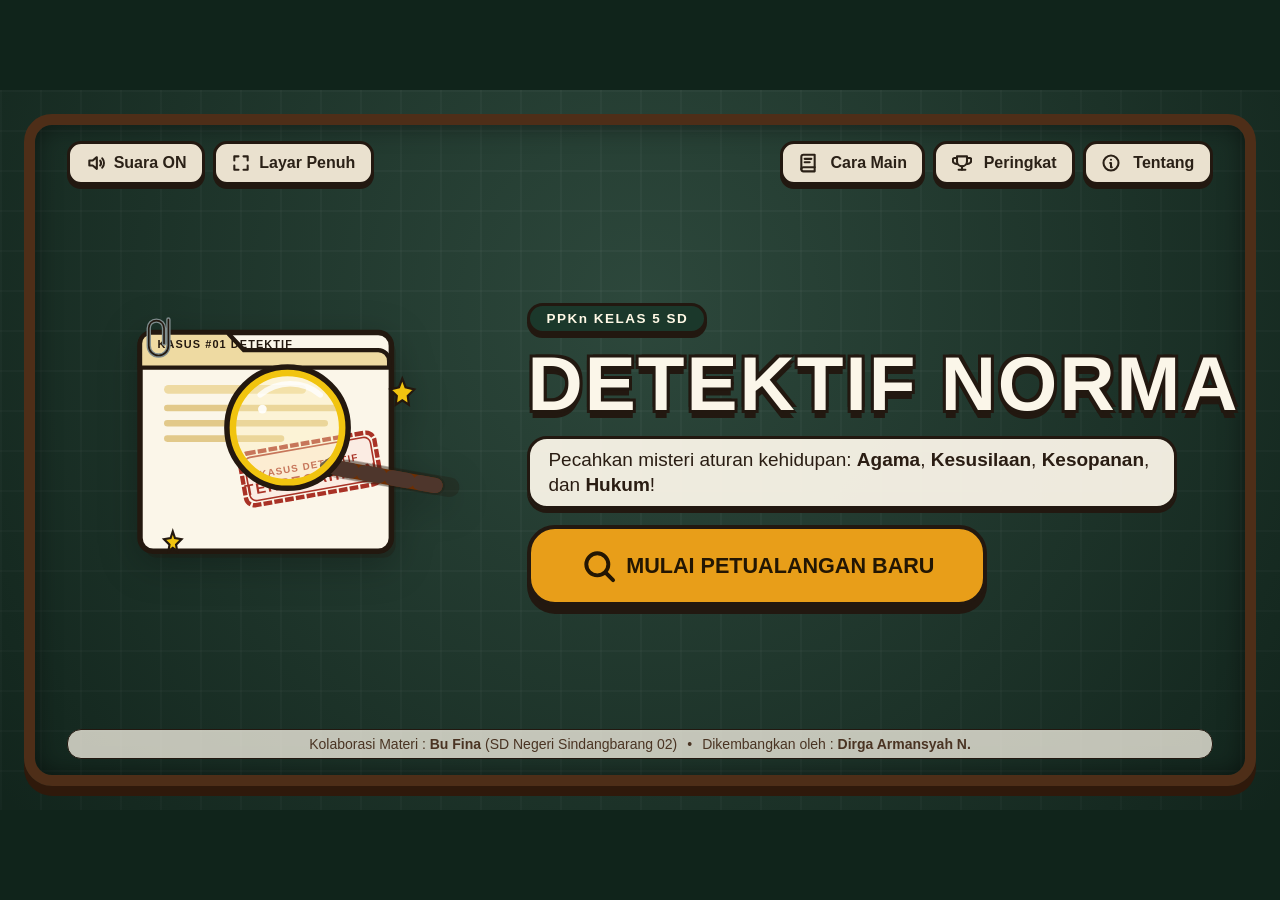
==== commit 857af676: "feat: finalize mobile landscape UI/UX, responsive podium, and profile credits" ====
--- a/index.html
+++ b/index.html
@@ -2,7 +2,7 @@
 <html lang="id">
 <head>
   <meta charset="UTF-8">
-  <meta name="viewport" content="width=device-width, initial-scale=1.0, maximum-scale=1.0, user-scalable=no">
+  <meta name="viewport" content="width=device-width, initial-scale=1.0, maximum-scale=1.0, user-scalable=no, viewport-fit=cover">
   <meta name="theme-color" content="#1B382B">
   <title>Detektif Norma - Game Pembelajaran PPKn Kelas 5 SD</title>
   <link rel="stylesheet" href="style.css">
@@ -309,6 +309,22 @@
           </div>
         </header>
 
+        <!-- Bilah Info Browser Dalam Aplikasi (Instagram / FB WebView) -->
+        <div id="inapp-browser-banner" class="mobile-notice-banner" style="display: none;">
+          <span>Buka di browser (Chrome/Safari) agar suara dan layar penuh berfungsi.</span>
+          <button class="btn-close-notice" id="btn-close-inapp-banner" aria-label="Tutup Pemberitahuan">
+            <svg class="ui-icon ui-icon-inline" aria-hidden="true"><use href="#icon-close"></use></svg>
+          </button>
+        </div>
+
+        <!-- Saran Memutar HP (Khusus Mode HP Tegak) -->
+        <div id="rotate-phone-banner" class="mobile-notice-banner rotate-tip-banner" style="display: none;">
+          <span>Putar HP ke posisi mendatar untuk tampilan lebih leluasa.</span>
+          <button class="btn-close-notice" id="btn-close-rotate-banner" aria-label="Tutup Saran">
+            <svg class="ui-icon ui-icon-inline" aria-hidden="true"><use href="#icon-close"></use></svg>
+          </button>
+        </div>
+
         <!-- Konten Tengah Layar Awal -->
         <div class="start-center-content">
           <div class="start-hero-grid">
@@ -403,9 +419,9 @@
 
         <!-- Footer Kredit PRD -->
         <footer class="start-footer">
-          <span>Materi: <strong>Bu Fina</strong>, SD Negeri Sindangbarang 02</span>
+          <span>Kolaborasi Materi :<strong> Bu Fina</strong> (SD Negeri Sindangbarang 02)</span>
           <span class="footer-dot">•</span>
-          <span>Hak Cipta © <strong>Mas Dirga</strong></span>
+          <span>Dikembangkan oleh :<strong> Dirga Armansyah N.</strong></span>
         </footer>
       </div>
     </section>
@@ -878,7 +894,7 @@
                 <svg class="ui-icon ui-icon-inline" aria-hidden="true"><use href="#icon-folder-open"></use></svg>
                 <span>Impor Cadangan</span>
               </label>
-              <input type="file" id="import-file-input" accept=".json" style="display: none;">
+              <input type="file" id="import-file-input" accept=".json,application/json,text/plain" style="position: absolute; width: 1px; height: 1px; padding: 0; margin: -1px; overflow: hidden; clip: rect(0, 0, 0, 0); white-space: nowrap; border: 0; opacity: 0;">
               <button id="btn-reset-leaderboard" class="btn btn-sm btn-danger btn-hold-reset">
                 <span class="hold-reset-bar" id="hold-reset-bar"></span>
                 <span class="hold-reset-text">
@@ -933,10 +949,25 @@
           <hr class="modal-separator">
 
           <div class="credits-meta">
-            <p><strong>Kontak Pembuat:</strong> [ISI KONTAK]</p>
+            <p><strong>Kontak Pembuat:</strong> Email : dirgaanugroho@gmail.com | Narahubung : 085728473671</p>
             <p><strong>Materi Pembelajaran:</strong> Bu Fina, SD Negeri Sindangbarang 02</p>
             <p><strong>Teknologi:</strong> Vanilla HTML, CSS, JavaScript (Bisa Berjalan 100% Offline)</p>
             <p class="sub-credit">Ilustrasi dibuat dengan bantuan AI.</p>
+          </div>
+
+          <!-- Blok Pindai QR untuk Main di HP -->
+          <div id="qr-mobile-block" class="qr-mobile-card">
+            <h4 class="qr-card-title">
+              <svg class="ui-icon ui-icon-inline" aria-hidden="true"><use href="#icon-star"></use></svg>
+              <span>Main di HP: Pindai QR</span>
+            </h4>
+            <div class="qr-card-content">
+              <img id="qr-code-img" src="assets/qr-detektif-norma.png" alt="Kode QR untuk memainkan Detektif Norma di HP" class="qr-image" onerror="const b = document.getElementById('qr-mobile-block'); if (b) b.style.display='none';">
+              <div class="qr-text-info">
+                <p class="qr-hint-text">Arahkan kamera HP ke kode QR ini untuk langsung bermain di ponselmu.</p>
+                <p class="qr-url-text"><strong>URL:</strong> <span id="qr-web-url">detektif-norma.pages.dev</span></p>
+              </div>
+            </div>
           </div>
         </div>
       </div>
@@ -976,6 +1007,11 @@
               <li><strong>Jeda:</strong> Menghentikan sementara waktu permainan saat guru memberi penjelasan.</li>
               <li><strong>Selesai Sekarang:</strong> Mengakhiri sesi permainan kapan saja dan langsung menghitung hasil.</li>
             </ul>
+          </div>
+
+          <div class="rule-block rule-mobile-hint">
+            <h4>Bermain Menggunakan HP:</h4>
+            <p>Satu HP bisa dipakai bergantian: pemegang HP berperan sebagai guru. Di iPhone, matikan mode senyap agar suara terdengar.</p>
           </div>
         </div>
       </div>
--- a/style.css
+++ b/style.css
@@ -108,6 +108,16 @@
   --fs-result-badge: clamp(14px, 2.2vh, 24px);
   --fs-result-label: clamp(13px, 1.9vh, 20px);
   --gap-result: clamp(6px, 1.1vh, 14px);
+
+  /* Variabel Komponen Tombol & Papan Bersama (Fase 1 HP) */
+  --btn-h-pri: clamp(64px, 8.2vh, 84px);
+  --btn-h-sec: clamp(48px, 6.2vh, 60px);
+  --btn-h-act: clamp(52px, 6.8vh, 68px);
+  --btn-h-dan: clamp(48px, 6.2vh, 60px);
+  --btn-h-sm: clamp(38px, 4.8vh, 46px);
+  --btn-sz-icon: clamp(40px, 5vh, 48px);
+  --board-margin: clamp(10px, 1.5vh, 18px);
+  --board-border-sz: clamp(8px, 1.3vh, 14px);
 }
 
 /* Reset Dasar & Pencegahan Zoom / Scroll Tidak Diinginkan */
@@ -128,6 +138,8 @@
   touch-action: manipulation;
   user-select: none;
   -webkit-user-select: none;
+  overscroll-behavior: none;
+  -webkit-touch-callout: none;
 }
 
 /* Rasio 16:9 Tetap di Tengah Layar */
@@ -178,7 +190,7 @@
 }
 
 .btn-primary-big {
-  min-height: clamp(64px, 8.2vh, 84px);
+  min-height: var(--btn-h-pri);
   padding: 0 clamp(20px, 3vw, 42px);
   font-size: var(--fs-btn);
   border: var(--border-thick);
@@ -189,7 +201,7 @@
 }
 
 .btn-secondary {
-  min-height: clamp(48px, 6.2vh, 60px);
+  min-height: var(--btn-h-sec);
   padding: 0 clamp(16px, 2vw, 28px);
   font-size: var(--fs-btn-sm);
   border: var(--border-thick);
@@ -200,7 +212,7 @@
 }
 
 .btn-action {
-  min-height: clamp(52px, 6.8vh, 68px);
+  min-height: var(--btn-h-act);
   padding: 0 clamp(16px, 2.2vw, 32px);
   font-size: var(--fs-btn);
   border: var(--border-thick);
@@ -211,7 +223,7 @@
 }
 
 .btn-danger {
-  min-height: clamp(48px, 6.2vh, 60px);
+  min-height: var(--btn-h-dan);
   padding: 0 clamp(14px, 1.8vw, 24px);
   font-size: var(--fs-btn-sm);
   border: var(--border-thick);
@@ -222,7 +234,7 @@
 }
 
 .btn-sm {
-  min-height: clamp(38px, 4.8vh, 46px);
+  min-height: var(--btn-h-sm);
   padding: 0 clamp(10px, 1.2vw, 16px);
   font-size: var(--fs-btn-sm);
   border: var(--border-mid);
@@ -233,8 +245,8 @@
 }
 
 .btn-icon {
-  width: clamp(40px, 5vh, 48px);
-  min-height: clamp(40px, 5vh, 48px);
+  width: var(--btn-sz-icon);
+  min-height: var(--btn-sz-icon);
   padding: 0;
   border-radius: var(--radius-md);
   display: inline-flex;
@@ -316,12 +328,12 @@
    ========================================================================== */
 .cork-board {
   flex: 1;
-  margin: clamp(10px, 1.5vh, 18px);
+  margin: var(--board-margin);
   background: var(--c-cork);
   background-image: 
     radial-gradient(circle at 50% 50%, rgba(255, 255, 255, 0.15) 0%, rgba(0, 0, 0, 0.18) 100%),
     repeating-linear-gradient(45deg, rgba(0, 0, 0, 0.02) 0, rgba(0, 0, 0, 0.02) 3px, transparent 3px, transparent 8px);
-  border: clamp(8px, 1.3vh, 14px) solid var(--c-wood-frame);
+  border: var(--board-border-sz) solid var(--c-wood-frame);
   border-radius: var(--radius-xl);
   box-shadow: inset 0 0 25px rgba(0, 0, 0, 0.5), 0 10px 0 var(--c-wood-shadow);
   display: flex;
@@ -2622,3 +2634,3483 @@
   justify-content: center;
   gap: 16px;
 }
+
+/* ==========================================================================
+   KOMPONEN NOTIFIKASI KHUSUS MOBILE (Bebas Emoji)
+   ========================================================================== */
+.mobile-notice-banner {
+  display: none;
+  background-color: #FFF6E5;
+  color: var(--c-ink);
+  border: var(--border-thin);
+  border-radius: var(--radius-sm);
+  padding: 6px 12px;
+  margin: 4px auto;
+  width: calc(100% - 16px);
+  max-width: 600px;
+  align-items: center;
+  justify-content: space-between;
+  gap: 8px;
+  font-size: 13px;
+  font-weight: 700;
+  box-shadow: 0 2px 0 var(--c-outline);
+  z-index: 40;
+}
+
+.btn-close-notice {
+  background: transparent;
+  border: none;
+  color: var(--c-ink);
+  cursor: pointer;
+  padding: 4px;
+  min-width: 32px;
+  min-height: 32px;
+  display: inline-flex;
+  align-items: center;
+  justify-content: center;
+}
+
+.rule-mobile-hint {
+  background-color: #FFF9ED;
+  border: var(--border-thin);
+  border-left: 5px solid #E89E19;
+  border-radius: var(--radius-sm);
+  padding: 8px 12px;
+  margin-top: 10px;
+}
+
+.rule-mobile-hint h4 {
+  margin-bottom: 4px;
+  color: #7D4E08;
+}
+
+.rule-mobile-hint p {
+  font-size: 14px;
+  color: var(--c-ink);
+  line-height: 1.3;
+}
+
+/* ==========================================================================
+   MODE HP (RESPONSIF MOBILE): HP-TEGAK & HP-MENDATAR (FASE 1)
+   ========================================================================== */
+
+/* Basis Mode HP Umum */
+
+/* QR Code Card di Modal Tentang */
+.qr-mobile-card {
+  margin-top: 16px;
+  background: var(--c-paper-shade, #F4EAD4);
+  border: 2px dashed var(--c-primary, #1E6B4C);
+  border-radius: var(--radius-md, 8px);
+  padding: 12px 16px;
+}
+.qr-card-title {
+  font-size: var(--fs-subtitle, 16px);
+  font-weight: 800;
+  color: var(--c-primary, #1E6B4C);
+  margin: 0 0 8px 0;
+  display: flex;
+  align-items: center;
+  gap: 6px;
+}
+.qr-card-content {
+  display: flex;
+  align-items: center;
+  gap: 16px;
+}
+.qr-image {
+  width: 96px;
+  height: 96px;
+  border-radius: 6px;
+  border: 2px solid var(--c-outline, #222);
+  background: #fff;
+  object-fit: contain;
+  flex-shrink: 0;
+}
+.qr-text-info {
+  flex: 1;
+}
+.qr-hint-text {
+  font-size: var(--fs-caption, 13px);
+  margin: 0 0 6px 0;
+  color: var(--c-ink, #222);
+  line-height: 1.4;
+}
+.qr-url-text {
+  font-size: var(--fs-caption, 13px);
+  margin: 0;
+  color: var(--c-ink, #222);
+}
+.qr-url-text span {
+  font-family: monospace;
+  font-weight: bold;
+  color: var(--c-primary, #1E6B4C);
+}
+
+
+
+/* QR Code Card di Modal Tentang */
+.qr-mobile-card {
+  margin-top: 16px;
+  background: var(--c-paper-shade, #F4EAD4);
+  border: 2px dashed var(--c-primary, #1E6B4C);
+  border-radius: var(--radius-md, 8px);
+  padding: 12px 16px;
+}
+.qr-card-title {
+  font-size: var(--fs-subtitle, 16px);
+  font-weight: 800;
+  color: var(--c-primary, #1E6B4C);
+  margin: 0 0 8px 0;
+  display: flex;
+  align-items: center;
+  gap: 6px;
+}
+.qr-card-content {
+  display: flex;
+  align-items: center;
+  gap: 16px;
+}
+.qr-image {
+  width: 96px;
+  height: 96px;
+  border-radius: 6px;
+  border: 2px solid var(--c-outline, #222);
+  background: #fff;
+  object-fit: contain;
+  flex-shrink: 0;
+}
+.qr-text-info {
+  flex: 1;
+}
+.qr-hint-text {
+  font-size: var(--fs-caption, 13px);
+  margin: 0 0 6px 0;
+  color: var(--c-ink, #222);
+  line-height: 1.4;
+}
+.qr-url-text {
+  font-size: var(--fs-caption, 13px);
+  margin: 0;
+  color: var(--c-ink, #222);
+}
+.qr-url-text span {
+  font-family: monospace;
+  font-weight: bold;
+  color: var(--c-primary, #1E6B4C);
+}
+
+
+
+/* QR Code Card di Modal Tentang */
+.qr-mobile-card {
+  margin-top: 16px;
+  background: var(--c-paper-shade, #F4EAD4);
+  border: 2px dashed var(--c-primary, #1E6B4C);
+  border-radius: var(--radius-md, 8px);
+  padding: 12px 16px;
+}
+.qr-card-title {
+  font-size: var(--fs-subtitle, 16px);
+  font-weight: 800;
+  color: var(--c-primary, #1E6B4C);
+  margin: 0 0 8px 0;
+  display: flex;
+  align-items: center;
+  gap: 6px;
+}
+.qr-card-content {
+  display: flex;
+  align-items: center;
+  gap: 16px;
+}
+.qr-image {
+  width: 96px;
+  height: 96px;
+  border-radius: 6px;
+  border: 2px solid var(--c-outline, #222);
+  background: #fff;
+  object-fit: contain;
+  flex-shrink: 0;
+}
+.qr-text-info {
+  flex: 1;
+}
+.qr-hint-text {
+  font-size: var(--fs-caption, 13px);
+  margin: 0 0 6px 0;
+  color: var(--c-ink, #222);
+  line-height: 1.4;
+}
+.qr-url-text {
+  font-size: var(--fs-caption, 13px);
+  margin: 0;
+  color: var(--c-ink, #222);
+}
+.qr-url-text span {
+  font-family: monospace;
+  font-weight: bold;
+  color: var(--c-primary, #1E6B4C);
+}
+
+
+@media (orientation: portrait) and (max-width: 820px),
+       (orientation: landscape) and (max-height: 520px) {
+  #app-viewport {
+    position: fixed;
+    inset: 0;
+    top: 0;
+    left: 0;
+    transform: none;
+    width: 100%;
+    height: 100vh;
+    max-width: none;
+    max-height: none;
+    padding-top: env(safe-area-inset-top, 0px);
+    padding-right: env(safe-area-inset-right, 0px);
+    padding-bottom: env(safe-area-inset-bottom, 0px);
+    padding-left: env(safe-area-inset-left, 0px);
+    box-sizing: border-box;
+  }
+
+  @supports (height: 100dvh) {
+    #app-viewport {
+      height: 100dvh;
+    }
+  }
+
+  .screen {
+    width: 100%;
+    height: 100%;
+    padding: 0;
+    box-sizing: border-box;
+  }
+
+  .cork-board {
+    margin: var(--board-margin);
+    border-width: var(--board-border-sz);
+    border-radius: var(--radius-md);
+  }
+
+
+  /* MODAL-MODAL DI HP (TEGAK & MENDATAR) */
+  .modal-card {
+    max-height: 90vh !important;
+    width: 94% !important;
+    max-width: 96% !important;
+    display: flex !important;
+    flex-direction: column !important;
+    box-sizing: border-box !important;
+  }
+  @supports (max-height: 90dvh) {
+    .modal-card {
+      max-height: 90dvh !important;
+    }
+  }
+  .modal-header {
+    padding: 8px 12px !important;
+    flex-shrink: 0 !important;
+  }
+  .modal-title {
+    font-size: clamp(15px, 3.5vw, 18px) !important;
+  }
+  .btn-close-modal {
+    width: 44px !important;
+    height: 44px !important;
+    min-height: 44px !important;
+    min-width: 44px !important;
+    padding: 0 !important;
+    display: flex !important;
+    align-items: center !important;
+    justify-content: center !important;
+    font-size: 24px !important;
+    border-radius: var(--radius-md) !important;
+    flex-shrink: 0 !important;
+  }
+  .modal-body {
+    flex: 1 1 auto !important;
+    min-height: 0 !important;
+    overflow-y: auto !important;
+    -webkit-overflow-scrolling: touch !important;
+    padding: 10px 12px !important;
+  }
+  .qr-card-content {
+    flex-direction: row !important;
+    gap: 10px !important;
+  }
+  .qr-image {
+    width: 72px !important;
+    height: 72px !important;
+  }
+  .qr-hint-text, .qr-url-text {
+    font-size: 11.5px !important;
+  }
+
+
+
+  /* MODAL-MODAL DI HP (TEGAK & MENDATAR) */
+  .modal-card {
+    max-height: 90vh !important;
+    width: 94% !important;
+    max-width: 96% !important;
+    display: flex !important;
+    flex-direction: column !important;
+    box-sizing: border-box !important;
+  }
+  @supports (max-height: 90dvh) {
+    .modal-card {
+      max-height: 90dvh !important;
+    }
+  }
+  .modal-header {
+    padding: 8px 12px !important;
+    flex-shrink: 0 !important;
+  }
+  .modal-title {
+    font-size: clamp(15px, 3.5vw, 18px) !important;
+  }
+  .btn-close-modal {
+    width: 44px !important;
+    height: 44px !important;
+    min-height: 44px !important;
+    min-width: 44px !important;
+    padding: 0 !important;
+    display: flex !important;
+    align-items: center !important;
+    justify-content: center !important;
+    font-size: 24px !important;
+    border-radius: var(--radius-md) !important;
+    flex-shrink: 0 !important;
+  }
+  .modal-body {
+    flex: 1 1 auto !important;
+    min-height: 0 !important;
+    overflow-y: auto !important;
+    -webkit-overflow-scrolling: touch !important;
+    padding: 10px 12px !important;
+  }
+  .qr-card-content {
+    flex-direction: row !important;
+    gap: 10px !important;
+  }
+  .qr-image {
+    width: 72px !important;
+    height: 72px !important;
+  }
+  .qr-hint-text, .qr-url-text {
+    font-size: 11.5px !important;
+  }
+
+
+
+  /* MODAL-MODAL DI HP (TEGAK & MENDATAR) */
+  .modal-card {
+    max-height: 90vh !important;
+    width: 94% !important;
+    max-width: 96% !important;
+    display: flex !important;
+    flex-direction: column !important;
+    box-sizing: border-box !important;
+  }
+  @supports (max-height: 90dvh) {
+    .modal-card {
+      max-height: 90dvh !important;
+    }
+  }
+  .modal-header {
+    padding: 8px 12px !important;
+    flex-shrink: 0 !important;
+  }
+  .modal-title {
+    font-size: clamp(15px, 3.5vw, 18px) !important;
+  }
+  .btn-close-modal {
+    width: 44px !important;
+    height: 44px !important;
+    min-height: 44px !important;
+    min-width: 44px !important;
+    padding: 0 !important;
+    display: flex !important;
+    align-items: center !important;
+    justify-content: center !important;
+    font-size: 24px !important;
+    border-radius: var(--radius-md) !important;
+    flex-shrink: 0 !important;
+  }
+  .modal-body {
+    flex: 1 1 auto !important;
+    min-height: 0 !important;
+    overflow-y: auto !important;
+    -webkit-overflow-scrolling: touch !important;
+    padding: 10px 12px !important;
+  }
+  .qr-card-content {
+    flex-direction: row !important;
+    gap: 10px !important;
+  }
+  .qr-image {
+    width: 72px !important;
+    height: 72px !important;
+  }
+  .qr-hint-text, .qr-url-text {
+    font-size: 11.5px !important;
+  }
+
+}
+
+/* HP TEGAK: (orientation: portrait) and (max-width: 820px) */
+@media (orientation: portrait) and (max-width: 820px) {
+  :root {
+    --fs-case: 20px;
+    --fs-title: 22px;
+    --fs-subtitle: 14px;
+    --fs-btn: 16px;
+    --fs-btn-sm: 14px;
+    --fs-body: 14px;
+    --fs-caption: 12px;
+    --btn-h-pri: 52px;
+    --btn-h-sec: 48px;
+    --btn-h-act: 48px;
+    --btn-h-dan: 48px;
+    --btn-h-sm: 44px;
+    --btn-sz-icon: 44px;
+    --board-margin: 4px;
+    --board-border-sz: 4px;
+    --radius-sm: 6px;
+    --radius-md: 10px;
+    --radius-lg: 14px;
+    --radius-xl: 18px;
+  }
+
+  /* --------------------------------------------------------------------------
+     1. TATA LETAK PAPAN UTAMA DI HP TEGAK (GRID 5 ZONA)
+     -------------------------------------------------------------------------- */
+  #screen-board {
+    display: grid !important;
+    grid-template-columns: 100% !important;
+    grid-template-rows: auto auto 1fr auto auto !important;
+    grid-template-areas:
+      "header"
+      "teams"
+      "case"
+      "teacher"
+      "stamps" !important;
+    height: 100% !important;
+    width: 100% !important;
+    overflow: hidden !important;
+    position: relative !important;
+    box-sizing: border-box !important;
+    padding: 0 !important;
+    background: var(--c-wall) !important;
+  }
+
+  .board-main-area {
+    display: contents !important;
+  }
+
+  .board-center-case {
+    display: contents !important;
+  }
+
+  /* --------------------------------------------------------------------------
+     2. HEADER SATU BARIS (MENU, PROGRES, TANTANGAN, TIMER, SUARA, FULLSCREEN)
+     -------------------------------------------------------------------------- */
+  #board-header.board-top-bar {
+    grid-area: header !important;
+    display: flex !important;
+    flex-direction: row !important;
+    align-items: center !important;
+    justify-content: space-between !important;
+    height: auto !important;
+    min-height: 48px !important;
+    padding: 4px 6px !important;
+    gap: 4px !important;
+    background: var(--c-wood-frame) !important;
+    border-bottom: 2px solid var(--c-outline) !important;
+    z-index: 20 !important;
+    flex-shrink: 0 !important;
+    box-sizing: border-box !important;
+  }
+
+  .header-left {
+    display: flex !important;
+    align-items: center !important;
+    gap: 4px !important;
+    flex-shrink: 0 !important;
+  }
+
+  #btn-board-menu {
+    min-height: 44px !important;
+    min-width: 44px !important;
+    padding: 0 8px !important;
+    font-size: 13px !important;
+    gap: 4px !important;
+    display: inline-flex !important;
+    align-items: center !important;
+  }
+
+  .header-center {
+    display: flex !important;
+    align-items: center !important;
+    justify-content: center !important;
+    gap: 4px !important;
+    flex: 1 1 auto !important;
+    min-width: 0 !important;
+  }
+
+  .case-progress-badge {
+    font-size: 12px !important;
+    padding: 3px 6px !important;
+    white-space: nowrap !important;
+    gap: 3px !important;
+    display: inline-flex !important;
+    align-items: center !important;
+  }
+  .case-progress-badge svg {
+    width: 14px !important;
+    height: 14px !important;
+  }
+
+  #hots-indicator.badge-hots {
+    font-size: 11px !important;
+    padding: 2px 5px !important;
+    white-space: nowrap !important;
+    gap: 2px !important;
+    display: inline-flex !important;
+    align-items: center !important;
+  }
+  #hots-indicator.badge-hots svg {
+    width: 13px !important;
+    height: 13px !important;
+  }
+
+  .header-right {
+    display: flex !important;
+    align-items: center !important;
+    gap: 4px !important;
+    flex-shrink: 0 !important;
+  }
+
+  .timer-badge {
+    font-size: 13px !important;
+    padding: 3px 6px !important;
+    gap: 3px !important;
+    white-space: nowrap !important;
+    display: inline-flex !important;
+    align-items: center !important;
+  }
+  .timer-badge svg {
+    width: 14px !important;
+    height: 14px !important;
+  }
+
+  #btn-board-sound,
+  #btn-board-fullscreen {
+    width: 44px !important;
+    min-height: 44px !important;
+    padding: 0 !important;
+    display: inline-flex !important;
+    align-items: center !important;
+    justify-content: center !important;
+  }
+
+  /* --------------------------------------------------------------------------
+     3. STRIP KELOMPOK HORIZONTAL (NAMA + SKOR, SCROLL-X JIKA 5 KELOMPOK)
+     -------------------------------------------------------------------------- */
+  .board-sidebar.teams-sidebar {
+    grid-area: teams !important;
+    width: 100% !important;
+    max-width: none !important;
+    min-width: 0 !important;
+    height: auto !important;
+    background: transparent !important;
+    border: none !important;
+    box-shadow: none !important;
+    padding: 3px 6px !important;
+    margin: 0 !important;
+    flex-shrink: 0 !important;
+    box-sizing: border-box !important;
+  }
+
+  .teams-sidebar .sidebar-header {
+    display: none !important;
+  }
+
+  #teams-list-container.teams-vertical-list {
+    display: flex !important;
+    flex-direction: row !important;
+    align-items: center !important;
+    gap: 6px !important;
+    overflow-x: auto !important;
+    overflow-y: hidden !important;
+    -webkit-overflow-scrolling: touch !important;
+    width: 100% !important;
+    padding: 2px 0 !important;
+    scrollbar-width: none !important;
+    box-sizing: border-box !important;
+  }
+  #teams-list-container::-webkit-scrollbar {
+    display: none !important;
+  }
+
+  .team-card-btn {
+    flex: 1 0 auto !important;
+    min-width: max-content !important;
+    max-width: none !important;
+    min-height: 48px !important;
+    height: 48px !important;
+    padding: 4px 10px !important;
+    margin: 0 !important;
+    display: inline-flex !important;
+    flex-direction: row !important;
+    align-items: center !important;
+    justify-content: space-between !important;
+    border-radius: var(--radius-md) !important;
+    border: 2px solid var(--c-outline) !important;
+    background: #FFFDF9 !important;
+    box-shadow: 0 2px 0 var(--c-outline) !important;
+    white-space: nowrap !important;
+    gap: 8px !important;
+    cursor: pointer !important;
+    box-sizing: border-box !important;
+  }
+
+  .team-card-top {
+    display: inline-flex !important;
+    align-items: center !important;
+    gap: 6px !important;
+    width: auto !important;
+  }
+
+  .team-name-text {
+    font-size: 13px !important;
+    font-weight: 800 !important;
+    color: var(--c-ink) !important;
+  }
+
+  .team-color-dot {
+    width: 12px !important;
+    height: 12px !important;
+    border-radius: 50% !important;
+    border: 1.5px solid var(--c-outline) !important;
+    flex-shrink: 0 !important;
+  }
+
+  .team-score-badge {
+    font-size: 12px !important;
+    font-weight: 800 !important;
+    padding: 2px 6px !important;
+    border-radius: var(--radius-sm) !important;
+    background: #FFF2CC !important;
+    border: 1.5px solid #D6B656 !important;
+    color: #664D00 !important;
+    margin-left: 4px !important;
+  }
+
+  .team-time-stat {
+    display: none !important;
+  }
+
+  /* Sorot kelompok yang aktif menjawab */
+  /* --------------------------------------------------------------------------
+     3. STRIP KELOMPOK DI BAWAH HEADER (DENGAN ANIMASI ACTIVE TURN)
+     -------------------------------------------------------------------------- */
+  .team-card-btn.active-turn {
+    background: #FFF3CD !important;
+    border: 2px solid #D97706 !important;
+    box-shadow: 0 0 0 2px #FDE68A, 0 3px 0 var(--c-outline) !important;
+    transform: translateY(-2px) !important;
+    animation: teamActivePulseMobile 1.8s ease-in-out infinite !important;
+  }
+
+  @keyframes teamActivePulseMobile {
+    0%, 100% {
+      transform: translateY(-2px);
+      box-shadow: 0 0 0 2px #FDE68A, 0 3px 0 var(--c-outline);
+    }
+    50% {
+      transform: translateY(-3.5px);
+      box-shadow: 0 0 0 3px #FCD34D, 0 4.5px 0 var(--c-outline);
+    }
+  }
+
+  .team-card-btn.locked-out {
+    opacity: 0.55 !important;
+    filter: grayscale(0.6) !important;
+  }
+
+  /* --------------------------------------------------------------------------
+     4. AREA TENGAH: BERKAS KASUS (DENGAN KLIP LOGAM & ANIMASI GETAR/GLOW)
+     -------------------------------------------------------------------------- */
+  #case-folder.case-paper-folder {
+    grid-area: case !important;
+    flex: 1 1 0 !important;
+    min-height: 0 !important;
+    min-width: 0 !important;
+    display: flex !important;
+    flex-direction: column !important;
+    overflow-y: auto !important;
+    overflow-x: hidden !important;
+    position: relative !important;
+    margin: 2px 4px 2px 6px !important;
+    padding: 6px 10px !important;
+    background: #FAF6ED !important;
+    border: 2px solid var(--c-outline) !important;
+    border-radius: var(--radius-md) !important;
+    box-shadow: inset 0 0 10px rgba(0, 0, 0, 0.06), 0 2.5px 0 var(--c-outline) !important;
+    box-sizing: border-box !important;
+  }
+
+  /* Klip Logam Fisik Berkas Kasus di Sudut Kiri Atas */
+  .folder-metal-clip {
+    display: block !important;
+    position: absolute !important;
+    top: -2px !important;
+    left: 18px !important;
+    width: 28px !important;
+    height: 11px !important;
+    background: linear-gradient(180deg, #FFFFFF 0%, #D1D5DB 40%, #9CA3AF 100%) !important;
+    border: 1.5px solid var(--c-outline) !important;
+    border-radius: 2px 2px 4px 4px !important;
+    box-shadow: 0 1.5px 3px rgba(0, 0, 0, 0.25) !important;
+    z-index: 10 !important;
+  }
+
+  /* Efek Animasi Berkas: Goyang Lembut saat Salah */
+  #case-folder.shake-soft {
+    animation: softShakeMobile 0.4s ease-in-out !important;
+    border-color: #E67E22 !important;
+  }
+  @keyframes softShakeMobile {
+    0%, 100% { transform: translateX(0); }
+    20%, 60% { transform: translateX(-5px) rotate(-0.5deg); }
+    40%, 80% { transform: translateX(5px) rotate(0.5deg); }
+  }
+
+  /* Efek Animasi Berkas: Kilau Emas saat Benar */
+  #case-folder.correct-glow {
+    animation: correctGlowMobile 0.8s ease-out !important;
+  }
+  @keyframes correctGlowMobile {
+    0% {
+      box-shadow: inset 0 0 10px rgba(0, 0, 0, 0.06), 0 2.5px 0 var(--c-outline);
+    }
+    40% {
+      box-shadow: inset 0 0 20px rgba(241, 196, 15, 0.5), 0 0 15px rgba(241, 196, 15, 0.6), 0 2.5px 0 var(--c-outline);
+      border-color: #D97706;
+    }
+    100% {
+      box-shadow: inset 0 0 10px rgba(0, 0, 0, 0.06), 0 2.5px 0 var(--c-outline);
+    }
+  }
+
+  /* Efek Animasi Berkas: Hentakan Getar saat Stempel Mendarat */
+  #case-folder.stamp-bounce {
+    animation: folderBounceMobile 0.3s ease-out !important;
+  }
+  @keyframes folderBounceMobile {
+    0% { transform: translateY(0); }
+    45% { transform: translateY(3px) scale(0.995); }
+    100% { transform: translateY(0); }
+  }
+
+  .folder-header {
+    display: flex !important;
+    align-items: center !important;
+    justify-content: space-between !important;
+    padding-bottom: 3px !important;
+    margin-bottom: 3px !important;
+    border-bottom: 1.5px dashed rgba(0, 0, 0, 0.15) !important;
+    flex-shrink: 0 !important;
+    gap: 4px !important;
+  }
+
+  .case-badge-number {
+    font-size: 10.5px !important;
+    padding: 1px 6px !important;
+    font-weight: 800 !important;
+    background: #EFE6D5 !important;
+    border: 1px solid #D5C29D !important;
+    border-radius: var(--radius-sm) !important;
+  }
+
+  .case-target-badge {
+    font-size: 10px !important;
+    padding: 2px 7px !important;
+    font-weight: 800 !important;
+    white-space: nowrap !important;
+    overflow: hidden !important;
+    text-overflow: ellipsis !important;
+    max-width: 65% !important;
+    border-radius: var(--radius-sm) !important;
+  }
+
+  #case-target-indicator:not(.active-group) {
+    font-size: 0 !important;
+  }
+  #case-target-indicator:not(.active-group)::after {
+    content: "PILIH KELOMPOK DI ATAS" !important;
+    font-size: 10px !important;
+    font-weight: 800 !important;
+  }
+
+  .folder-case-content {
+    flex-shrink: 0 !important;
+    padding: 3px 0 5px 0 !important;
+    margin: 0 !important;
+  }
+
+  #folder-case-text.case-reading-text {
+    font-size: 15.5px !important;
+    font-weight: 800 !important;
+    line-height: 1.35 !important;
+    color: var(--c-ink) !important;
+    margin: 0 !important;
+  }
+
+  /* Petunjuk 1-3 berderet horizontal di HP Mendatar */
+  .clues-container {
+    display: grid !important;
+    grid-template-columns: repeat(3, 1fr) !important;
+    gap: 6px !important;
+    margin: 4px 0 !important;
+    flex-shrink: 0 !important;
+  }
+
+  .clue-box {
+    display: flex !important;
+    flex-direction: column !important;
+    align-items: flex-start !important;
+    padding: 3px 6px !important;
+    min-height: 32px !important;
+    border-radius: var(--radius-sm) !important;
+    border: 1.5px solid #D5C29D !important;
+    background: #FFFDF9 !important;
+    box-shadow: 0 1px 0 rgba(0, 0, 0, 0.05) !important;
+    box-sizing: border-box !important;
+  }
+
+  .clue-number {
+    font-size: 9.5px !important;
+    font-weight: 800 !important;
+    padding: 0 4px !important;
+    border-radius: 3px !important;
+    background: #EFE6D5 !important;
+    margin-bottom: 2px !important;
+  }
+
+  .clue-text {
+    font-size: 11px !important;
+    line-height: 1.25 !important;
+    margin: 0 !important;
+    color: var(--c-ink) !important;
+  }
+
+  .clue-box.locked {
+    opacity: 0.65 !important;
+    background: #F3EBDD !important;
+  }
+
+  /* Stempel TERPECAHKAN dengan Animasi Hentak Slam-In Asli */
+  .folder-bottom-row {
+    display: contents !important;
+  }
+
+  .case-stamp-zone {
+    position: static !important;
+  }
+
+  #stamp-terpecahkan.solved-stamp {
+    position: absolute !important;
+    top: 4px !important;
+    right: 8px !important;
+    bottom: auto !important;
+    left: auto !important;
+    transform-origin: top right !important;
+    z-index: 35 !important;
+    pointer-events: none !important;
+    opacity: 0 !important;
+    visibility: hidden !important;
+  }
+
+  #stamp-terpecahkan.solved-stamp.show {
+    visibility: visible !important;
+    animation: stampSlamInMobile 0.38s cubic-bezier(0.2, 0.9, 0.3, 1.15) forwards !important;
+  }
+
+  @keyframes stampSlamInMobile {
+    0% {
+      opacity: 0;
+      transform: rotate(-12deg) scale(1.6);
+    }
+    65% {
+      opacity: 0.95;
+      transform: rotate(-12deg) scale(0.56);
+    }
+    80% {
+      transform: rotate(-12deg) scale(0.66);
+    }
+    100% {
+      opacity: 0.90;
+      transform: rotate(-12deg) scale(0.60);
+    }
+  }
+
+  .stamp-ink-ripple {
+    position: absolute !important;
+    inset: -10px !important;
+    border-radius: 12px !important;
+    border: 3px solid var(--c-stamp-ink) !important;
+    opacity: 0 !important;
+    pointer-events: none !important;
+  }
+
+  #stamp-terpecahkan.solved-stamp.show .stamp-ink-ripple {
+    animation: inkRingFadeMobile 0.5s ease-out !important;
+  }
+  @keyframes inkRingFadeMobile {
+    0% { transform: scale(0.85); opacity: 0.8; }
+    100% { transform: scale(1.25); opacity: 0; }
+  }
+
+  /* --------------------------------------------------------------------------
+     5. REL GURU DI SISI KANAN (LEBAR ~96PX, 4 TOMBOL TAKTIL DENGAN EFEK TEKAN)
+     -------------------------------------------------------------------------- */
+  .board-sidebar.teacher-sidebar {
+    grid-area: teacher !important;
+    width: 96px !important;
+    min-width: 96px !important;
+    max-width: 96px !important;
+    height: auto !important;
+    background: transparent !important;
+    border: none !important;
+    box-shadow: none !important;
+    padding: 2px 6px 2px 0 !important;
+    margin: 0 !important;
+    flex-shrink: 0 !important;
+    box-sizing: border-box !important;
+  }
+
+  .teacher-sidebar .sidebar-header,
+  .teacher-sidebar .sidebar-footer-info,
+  .teacher-sidebar .teacher-divider {
+    display: none !important;
+  }
+
+  .teacher-controls-group {
+    display: flex !important;
+    flex-direction: column !important;
+    justify-content: space-between !important;
+    height: 100% !important;
+    gap: 4px !important;
+    width: 100% !important;
+    box-sizing: border-box !important;
+  }
+
+  .teacher-btn {
+    min-height: 44px !important;
+    height: calc((100% - 12px) / 4) !important;
+    padding: 2px !important;
+    display: flex !important;
+    flex-direction: column !important;
+    align-items: center !important;
+    justify-content: center !important;
+    gap: 1px !important;
+    border-radius: var(--radius-sm) !important;
+    border: 1.5px solid var(--c-outline) !important;
+    box-shadow: 0 2px 0 var(--c-outline) !important;
+    box-sizing: border-box !important;
+    transition: transform 0.08s ease, box-shadow 0.08s ease !important;
+  }
+
+  .teacher-btn:active {
+    transform: translateY(2px) !important;
+    box-shadow: 0 0 0 var(--c-outline) !important;
+  }
+
+  .teacher-btn svg,
+  .teacher-btn .ui-icon {
+    width: 16px !important;
+    height: 16px !important;
+    margin: 0 !important;
+    flex-shrink: 0 !important;
+  }
+
+  #btn-unlock-clue {
+    order: 1 !important;
+  }
+  #btn-pause-game {
+    order: 2 !important;
+  }
+  #btn-cancel-turn {
+    order: 3 !important;
+  }
+  #btn-finish-now {
+    order: 4 !important;
+  }
+
+  #btn-unlock-clue span {
+    font-size: 0 !important;
+  }
+  #btn-unlock-clue span::after {
+    content: "Petunjuk" !important;
+    font-size: 10px !important;
+    font-weight: 800 !important;
+    line-height: 1.1 !important;
+  }
+
+  #btn-pause-game #pause-text {
+    font-size: 10px !important;
+    font-weight: 800 !important;
+    line-height: 1.1 !important;
+  }
+
+  #btn-cancel-turn span {
+    font-size: 0 !important;
+  }
+  #btn-cancel-turn span::after {
+    content: "Batal" !important;
+    font-size: 10px !important;
+    font-weight: 800 !important;
+    line-height: 1.1 !important;
+  }
+
+  #btn-finish-now span {
+    font-size: 0 !important;
+  }
+  #btn-finish-now span::after {
+    content: "Selesai" !important;
+    font-size: 10px !important;
+    font-weight: 800 !important;
+    line-height: 1.1 !important;
+  }
+
+  #btn-finish-now.btn-danger {
+    background-color: var(--c-danger) !important;
+    color: #FFFFFF !important;
+  }
+
+  /* --------------------------------------------------------------------------
+     6. STEMPEL NORMA DI BAWAH (GAGANG KAYU TEBAL, BANTALAN KARET FISIK, TINGGI 76PX)
+     -------------------------------------------------------------------------- */
+  .stamps-section {
+    grid-area: stamps !important;
+    width: 100% !important;
+    padding: 3px 6px 5px 6px !important;
+    background: transparent !important;
+    flex-shrink: 0 !important;
+    box-sizing: border-box !important;
+  }
+
+  .stamps-legend {
+    display: none !important;
+  }
+
+  .stamps-grid {
+    display: grid !important;
+    grid-template-columns: repeat(4, 1fr) !important;
+    gap: 8px !important;
+    width: 100% !important;
+    box-sizing: border-box !important;
+  }
+
+  .norma-stamp {
+    min-height: 74px !important;
+    height: 76px !important;
+    max-height: 80px !important;
+    padding: 0 !important;
+    border-radius: 8px !important;
+    border: 2.5px solid var(--c-outline) !important;
+    box-shadow: 0 4px 0 var(--c-outline) !important;
+    overflow: hidden !important;
+    display: flex !important;
+    flex-direction: column !important;
+    align-items: stretch !important;
+    justify-content: stretch !important;
+    box-sizing: border-box !important;
+    position: relative !important;
+    cursor: pointer !important;
+    touch-action: manipulation !important;
+    transition: transform 0.15s cubic-bezier(0.2, 0.8, 0.3, 1), box-shadow 0.15s ease, opacity 0.2s ease, border-color 0.15s ease !important;
+  }
+
+  /* Gagang Kayu Tebal Bertekstur di Atas (Tinggi 15px) */
+  .stamp-wood-handle {
+    display: flex !important;
+    height: 15px !important;
+    min-height: 15px !important;
+    max-height: 15px !important;
+    background: linear-gradient(180deg, #BA7A3F 0%, #8E5220 55%, #60340D 100%) !important;
+    border-bottom: 2px solid #3E1E05 !important;
+    box-shadow: inset 0 1.5px 0 rgba(255, 255, 255, 0.45), inset 0 -1px 0 rgba(0, 0, 0, 0.35) !important;
+    align-items: center !important;
+    justify-content: center !important;
+    width: 100% !important;
+    flex-shrink: 0 !important;
+  }
+
+  .stamp-handle-ridge {
+    display: block !important;
+    width: 32px !important;
+    height: 4px !important;
+    background: rgba(25, 12, 3, 0.65) !important;
+    border-radius: 2px !important;
+    box-shadow: 0 1px 0 rgba(255, 255, 255, 0.25) !important;
+  }
+
+  /* Bantalan Karet Berwarna Tebal di Bawah (Tinggi ~61px) */
+  .stamp-pad-body {
+    flex: 1 1 auto !important;
+    display: flex !important;
+    flex-direction: column !important;
+    align-items: center !important;
+    justify-content: center !important;
+    padding: 3px 4px 4px 4px !important;
+    gap: 1px !important;
+    width: 100% !important;
+    height: calc(100% - 15px) !important;
+    position: relative !important;
+    box-sizing: border-box !important;
+    color: #FFFFFF !important;
+  }
+
+  .stamp-agama .stamp-pad-body {
+    background-color: var(--c-norma-agama) !important;
+  }
+  .stamp-kesusilaan .stamp-pad-body {
+    background-color: var(--c-norma-susila) !important;
+  }
+  .stamp-kesopanan .stamp-pad-body {
+    background-color: var(--c-norma-sopan) !important;
+  }
+  .stamp-hukum .stamp-pad-body {
+    background-color: var(--c-norma-hukum) !important;
+  }
+
+  .stamp-pad-body .stamp-icon {
+    width: 24px !important;
+    height: 24px !important;
+    flex-shrink: 0 !important;
+    display: flex !important;
+    align-items: center !important;
+    justify-content: center !important;
+    line-height: 1 !important;
+  }
+
+  .stamp-pad-body .stamp-icon svg {
+    width: 22px !important;
+    height: 22px !important;
+    stroke-width: 2.5 !important;
+  }
+
+  .stamp-pad-body .stamp-name {
+    font-size: 12px !important;
+    font-weight: 900 !important;
+    letter-spacing: 0.8px !important;
+    line-height: 1.1 !important;
+    color: #FFFFFF !important;
+    margin: 1px 0 0 0 !important;
+    display: block !important;
+    text-shadow: 0 1px 2px rgba(0, 0, 0, 0.5) !important;
+  }
+
+  .stamp-pad-body .stamp-desc {
+    display: block !important;
+    font-size: 8.5px !important;
+    font-weight: 700 !important;
+    opacity: 0.92 !important;
+    line-height: 1 !important;
+    color: #FFFFFF !important;
+    white-space: nowrap !important;
+    overflow: hidden !important;
+    text-overflow: ellipsis !important;
+    max-width: 98% !important;
+    text-align: center !important;
+    margin-top: 1px !important;
+  }
+
+  /* 3 KONDISI VISUAL STEMPEL & EFEK ANIMASI LENGKAP */
+  /* (a) Menunggu giliran */
+  .norma-stamp.disabled:not(.locked) {
+    opacity: 0.92 !important;
+    transform: none !important;
+    box-shadow: 0 4px 0 var(--c-outline) !important;
+    border-color: var(--c-outline) !important;
+    cursor: default !important;
+  }
+
+  /* (b) Aktif saat kelompok dipilih (LIFT UP & BOUNCING FLOAT) */
+  .norma-stamp.active {
+    transform: translateY(-5px) !important;
+    border-color: #F1C40F !important;
+    box-shadow: 0 0 0 2px #FDE68A, 0 7px 0 var(--c-outline) !important;
+    animation: stampActiveMobile 1.5s ease-in-out infinite !important;
+    cursor: pointer !important;
+  }
+
+  @keyframes stampActiveMobile {
+    0%, 100% {
+      transform: translateY(-4px);
+      box-shadow: 0 0 0 2px #FDE68A, 0 6px 0 var(--c-outline);
+    }
+    50% {
+      transform: translateY(-7px);
+      box-shadow: 0 0 0 3px #FCD34D, 0 9px 0 var(--c-outline);
+    }
+  }
+
+  /* (c) Efek Hentak Tekan Fisik saat Stempel Ditekan */
+  .norma-stamp.stamping-down,
+  .norma-stamp:active:not(.disabled) {
+    transform: translateY(3px) scale(0.97) !important;
+    box-shadow: 0 1px 0 var(--c-outline) !important;
+    transition: transform 0.05s ease, box-shadow 0.05s ease !important;
+  }
+
+  /* (d) Terkunci setelah salah tebak */
+  .norma-stamp.locked {
+    opacity: 0.45 !important;
+    filter: grayscale(50%) !important;
+    cursor: not-allowed !important;
+    transform: none !important;
+    box-shadow: 0 2px 0 var(--c-outline) !important;
+    animation: none !important;
+  }
+
+  .norma-stamp.locked .stamp-lock-icon {
+    display: flex !important;
+    align-items: center !important;
+    justify-content: center !important;
+    position: absolute !important;
+    top: 3px !important;
+    right: 3px !important;
+    width: 16px !important;
+    height: 16px !important;
+    background: rgba(30, 20, 10, 0.8) !important;
+    border-radius: 50% !important;
+    color: #FFF9E6 !important;
+    z-index: 5 !important;
+  }
+
+  .norma-stamp.locked .stamp-lock-icon svg {
+    width: 11px !important;
+    height: 11px !important;
+  }
+
+  /* --------------------------------------------------------------------------
+     7. FEEDBACK & PANEL EVALUASI GURU DI HP MENDATAR (IN-FLOW BERKAS)
+     -------------------------------------------------------------------------- */
+  .folder-action-zone {
+    position: static !important;
+    width: 100% !important;
+    max-height: none !important;
+    display: flex !important;
+    flex-direction: column !important;
+    gap: 4px !important;
+    margin-top: 4px !important;
+    box-sizing: border-box !important;
+    z-index: 10 !important;
+    pointer-events: auto !important;
+  }
+
+  .folder-action-zone > * {
+    pointer-events: auto !important;
+  }
+
+  /* Sembunyikan elemen jika diatur display: none oleh JavaScript */
+  #case-feedback-bar[style*="display: none"],
+  #reason-panel[style*="display: none"],
+  #explanation-box[style*="display: none"],
+  #hots-question-box[style*="display: none"],
+  #teacher-reason-actions[style*="display: none"] {
+    display: none !important;
+  }
+
+  #case-feedback-bar.feedback-banner:not([style*="display: none"]) {
+    display: flex !important;
+    flex-direction: row !important;
+    align-items: center !important;
+    gap: 6px !important;
+    padding: 4px 8px !important;
+    margin: 4px 0 2px 0 !important;
+    border-radius: var(--radius-sm) !important;
+    border: 1.5px solid var(--c-outline) !important;
+    box-shadow: 0 1.5px 0 var(--c-outline) !important;
+    font-size: 11px !important;
+    font-weight: 800 !important;
+    line-height: 1.2 !important;
+    flex-shrink: 0 !important;
+    box-sizing: border-box !important;
+  }
+
+  #reason-panel.reason-review-panel:not([style*="display: none"]) {
+    display: flex !important;
+    flex-direction: column !important;
+    flex: 1 1 auto !important;
+    min-height: 0 !important;
+    background: #FFFBEF !important;
+    border: 1.5px solid var(--c-outline) !important;
+    border-radius: var(--radius-sm) !important;
+    box-shadow: 0 2px 0 var(--c-outline) !important;
+    padding: 6px 8px !important;
+    margin-top: 4px !important;
+    box-sizing: border-box !important;
+  }
+
+  #hots-question-box.hots-prompt-box:not([style*="display: none"]) {
+    background: #FFF3CD !important;
+    border: 1px solid #D97706 !important;
+    border-radius: var(--radius-sm) !important;
+    padding: 4px 8px !important;
+    margin: 2px 0 4px 0 !important;
+    flex-shrink: 0 !important;
+    box-sizing: border-box !important;
+  }
+
+  .hots-prompt-tag {
+    font-size: 10px !important;
+    font-weight: 800 !important;
+    margin-bottom: 2px !important;
+    display: flex !important;
+    align-items: center !important;
+    gap: 4px !important;
+  }
+
+  #hots-question-text {
+    font-size: 12px !important;
+    font-weight: 700 !important;
+    line-height: 1.25 !important;
+    margin: 0 !important;
+    color: var(--c-ink) !important;
+  }
+
+  #hots-question-guide {
+    font-size: 10px !important;
+    margin-top: 2px !important;
+    padding-top: 2px !important;
+    border-top: 1px dashed rgba(0, 0, 0, 0.2) !important;
+    color: #7D4E08 !important;
+  }
+
+  #teacher-reason-actions.teacher-evaluation-box:not([style*="display: none"]) {
+    background: #FFFBEF !important;
+    border-top: 1px dashed #E5D5B5 !important;
+    padding: 4px 0 !important;
+    margin-top: 4px !important;
+    box-sizing: border-box !important;
+  }
+
+  .eval-guide {
+    font-size: 10px !important;
+    font-weight: 800 !important;
+    color: #7D4E08 !important;
+    margin-bottom: 3px !important;
+    display: block !important;
+  }
+
+  .eval-buttons-row {
+    display: grid !important;
+    grid-template-columns: 1fr 1fr !important;
+    gap: 6px !important;
+  }
+
+  #btn-reason-sensible {
+    min-height: 38px !important;
+    height: 38px !important;
+    font-size: 11px !important;
+    font-weight: 800 !important;
+    border: 1.5px solid var(--c-outline) !important;
+    box-shadow: 0 1.5px 0 var(--c-outline) !important;
+    position: relative !important;
+    overflow: hidden !important;
+    display: flex !important;
+    align-items: center !important;
+    justify-content: center !important;
+    padding: 0 4px !important;
+  }
+
+  #btn-reason-pass {
+    min-height: 38px !important;
+    height: 38px !important;
+    font-size: 11px !important;
+    font-weight: 700 !important;
+    border: 1.5px solid var(--c-outline) !important;
+    box-shadow: 0 1.5px 0 var(--c-outline) !important;
+    display: flex !important;
+    align-items: center !important;
+    justify-content: center !important;
+    padding: 0 4px !important;
+  }
+
+  #explanation-box.case-explanation-box:not([style*="display: none"]) {
+    padding: 4px 0 !important;
+    display: flex !important;
+    flex-direction: column !important;
+    margin-top: 4px !important;
+    box-sizing: border-box !important;
+  }
+
+  #explanation-box h4 {
+    font-size: 11.5px !important;
+    font-weight: 800 !important;
+    margin: 0 0 2px 0 !important;
+    color: #2D6A4F !important;
+    display: flex !important;
+    align-items: center !important;
+    gap: 4px !important;
+  }
+
+  #case-explanation-text {
+    font-size: 11.5px !important;
+    line-height: 1.3 !important;
+    color: var(--c-ink) !important;
+    margin: 0 0 4px 0 !important;
+    overflow-y: auto !important;
+    max-height: 70px !important;
+  }
+
+  #btn-next-case.btn-next-step {
+    min-height: 40px !important;
+    height: 40px !important;
+    width: 100% !important;
+    font-size: 12.5px !important;
+    font-weight: 800 !important;
+    display: flex !important;
+    align-items: center !important;
+    justify-content: center !important;
+    gap: 6px !important;
+    border: 2px solid var(--c-outline) !important;
+    box-shadow: 0 2px 0 var(--c-outline) !important;
+    margin-top: 4px !important;
+  }
+
+  /* ==========================================================================
+     FASE 4: LAYAR LAIN DI HP MENDATAR
+     ========================================================================== */
+
+  /* 1. LAYAR AWAL */
+  #screen-start.screen {
+    height: 100% !important;
+    width: 100% !important;
+    overflow: hidden !important;
+  }
+  #screen-start .start-board {
+    height: 100% !important;
+    width: 100% !important;
+    display: flex !important;
+    flex-direction: column !important;
+    justify-content: space-between !important;
+    padding: 4px 8px !important;
+    box-sizing: border-box !important;
+    overflow: hidden !important;
+  }
+  .start-toolbar {
+    height: 36px !important;
+    min-height: 36px !important;
+    max-height: 36px !important;
+    display: flex !important;
+    justify-content: space-between !important;
+    align-items: center !important;
+    padding: 0 4px !important;
+    flex-shrink: 0 !important;
+  }
+  .start-toolbar .btn-sm {
+    min-height: 32px !important;
+    height: 32px !important;
+    padding: 0 6px !important;
+    font-size: 11.5px !important;
+  }
+  .start-center-content {
+    flex: 1 1 auto !important;
+    min-height: 0 !important;
+    display: flex !important;
+    align-items: center !important;
+    justify-content: center !important;
+    overflow: hidden !important;
+  }
+  .start-hero-grid {
+    display: flex !important;
+    flex-direction: row !important;
+    align-items: center !important;
+    justify-content: center !important;
+    gap: 12px !important;
+    width: 100% !important;
+    max-width: 600px !important;
+  }
+  .hero-illustration-wrap {
+    max-height: 110px !important;
+    max-width: 120px !important;
+    display: flex !important;
+    align-items: center !important;
+    justify-content: center !important;
+    flex-shrink: 0 !important;
+  }
+  .hero-detective-svg {
+    max-height: 110px !important;
+    width: auto !important;
+  }
+  .start-hero-content {
+    display: flex !important;
+    flex-direction: column !important;
+    align-items: flex-start !important;
+    text-align: left !important;
+    flex: 1 1 auto !important;
+    min-width: 0 !important;
+  }
+  .badge-sd {
+    font-size: 10.5px !important;
+    padding: 2px 6px !important;
+    margin-bottom: 2px !important;
+  }
+  .title-container {
+    margin: 0 0 2px 0 !important;
+  }
+  .game-main-title {
+    font-size: 20px !important;
+    margin: 0 !important;
+  }
+  .game-tagline {
+    font-size: 11px !important;
+    line-height: 1.3 !important;
+    margin: 2px 0 6px 0 !important;
+    display: -webkit-box !important;
+    -webkit-line-clamp: 2 !important;
+    -webkit-box-orient: vertical !important;
+    overflow: hidden !important;
+  }
+  .start-actions {
+    display: flex !important;
+    flex-direction: row !important;
+    gap: 6px !important;
+    width: 100% !important;
+  }
+  #btn-start-game.start-btn-play {
+    min-height: 44px !important;
+    height: 44px !important;
+    font-size: 13.5px !important;
+    font-weight: 900 !important;
+    padding: 0 12px !important;
+    display: inline-flex !important;
+    align-items: center !important;
+    justify-content: center !important;
+  }
+  .start-btn-resume {
+    min-height: 44px !important;
+    height: 44px !important;
+    padding: 2px 8px !important;
+    font-size: 11px !important;
+  }
+  .start-footer {
+    display: flex !important;
+    justify-content: center !important;
+    align-items: center !important;
+    gap: 6px !important;
+    font-size: 10px !important;
+    padding: 2px 0 !important;
+    flex-shrink: 0 !important;
+  }
+
+  /* 2. SETUP KELOMPOK */
+  #screen-setup.screen {
+    height: 100% !important;
+    width: 100% !important;
+    overflow: hidden !important;
+  }
+  #screen-setup .setup-board {
+    height: 100% !important;
+    width: 100% !important;
+    display: flex !important;
+    flex-direction: column !important;
+    justify-content: space-between !important;
+    padding: 4px 8px !important;
+    box-sizing: border-box !important;
+    overflow: hidden !important;
+  }
+  .setup-header-centered {
+    padding: 2px 0 !important;
+    flex-shrink: 0 !important;
+  }
+  .setup-header-title {
+    font-size: 16px !important;
+    margin: 0 !important;
+    text-align: center !important;
+  }
+  .setup-center {
+    flex: 1 1 auto !important;
+    min-height: 0 !important;
+    display: flex !important;
+    align-items: center !important;
+    justify-content: center !important;
+    overflow: hidden !important;
+  }
+  .setup-prompt-card {
+    width: 100% !important;
+    max-width: 480px !important;
+    padding: 8px 12px !important;
+    box-sizing: border-box !important;
+  }
+  .setup-question {
+    font-size: 14px !important;
+    margin: 0 0 2px 0 !important;
+    text-align: center !important;
+  }
+  .setup-hint {
+    font-size: 11px !important;
+    margin: 0 0 6px 0 !important;
+    text-align: center !important;
+  }
+  .group-count-grid {
+    display: grid !important;
+    grid-template-columns: repeat(4, 1fr) !important;
+    gap: 6px !important;
+    width: 100% !important;
+  }
+  .btn-count-choice {
+    min-height: 44px !important;
+    height: auto !important;
+    padding: 4px 2px !important;
+    display: flex !important;
+    flex-direction: column !important;
+    align-items: center !important;
+    justify-content: center !important;
+  }
+  .count-digit {
+    font-size: 18px !important;
+    font-weight: 900 !important;
+    line-height: 1 !important;
+  }
+  .count-label {
+    font-size: 9px !important;
+    font-weight: 800 !important;
+  }
+  .setup-names-strip {
+    margin-top: 6px !important;
+    padding: 4px 6px !important;
+    font-size: 11px !important;
+  }
+  .setup-bottom-bar {
+    padding: 2px 0 !important;
+    flex-shrink: 0 !important;
+  }
+  #btn-back-to-start {
+    min-height: 44px !important;
+    height: 44px !important;
+    font-size: 12px !important;
+    padding: 0 10px !important;
+    display: inline-flex !important;
+    align-items: center !important;
+  }
+
+  /* 3. LAYAR HASIL */
+  #screen-result.screen {
+    height: 100% !important;
+    width: 100% !important;
+    overflow: hidden !important;
+  }
+  #screen-result .result-board {
+    height: 100% !important;
+    width: 100% !important;
+    margin: 0 !important;
+    border-radius: 0 !important;
+    border: none !important;
+    display: flex !important;
+    flex-direction: column !important;
+    padding: 0 !important;
+    box-sizing: border-box !important;
+    overflow: hidden !important;
+  }
+  .result-header {
+    padding: 2px 8px !important;
+    flex-shrink: 0 !important;
+    text-align: center !important;
+  }
+  .result-title {
+    font-size: 15px !important;
+    margin: 0 !important;
+  }
+  .result-subtitle {
+    display: none !important;
+  }
+  .result-info-bar {
+    padding: 2px 6px !important;
+    gap: 6px !important;
+    font-size: 10.5px !important;
+    margin: 0 auto 2px auto !important;
+    flex-shrink: 0 !important;
+  }
+  .result-stage-container {
+    flex: 1 1 auto !important;
+    min-height: 0 !important;
+    overflow-y: auto !important;
+    -webkit-overflow-scrolling: touch !important;
+    display: flex !important;
+    flex-direction: column !important;
+    padding: 2px 6px 4px 6px !important;
+    box-sizing: border-box !important;
+  }
+  .result-podium-container {
+    display: flex !important;
+    justify-content: center !important;
+    align-items: flex-end !important;
+    gap: 4px !important;
+    width: 100% !important;
+    max-width: 100% !important;
+    box-sizing: border-box !important;
+    margin: 2px 0 4px 0 !important;
+    flex-shrink: 0 !important;
+  }
+  .podium-col {
+    flex: 1 1 0 !important;
+    max-width: 28% !important;
+    min-width: 0 !important;
+  }
+  .podium-badge {
+    font-size: 10.5px !important;
+    min-height: 16px !important;
+    padding: 1px 3px !important;
+    line-height: 1.1 !important;
+    display: inline-flex !important;
+    align-items: center !important;
+  }
+  #result-remaining-container {
+    display: flex !important;
+    flex-direction: column !important;
+    gap: 3px !important;
+    width: 100% !important;
+    box-sizing: border-box !important;
+    margin: 2px 0 !important;
+    flex-shrink: 0 !important;
+  }
+  .remaining-team-card {
+    width: 100% !important;
+    box-sizing: border-box !important;
+    padding: 4px 6px !important;
+    display: flex !important;
+    justify-content: space-between !important;
+    align-items: center !important;
+    font-size: 11px !important;
+    border: 1.5px solid var(--c-outline) !important;
+    border-radius: var(--radius-sm) !important;
+    background: #FFFBEF !important;
+  }
+  .result-actions-footer {
+    position: sticky !important;
+    bottom: 0 !important;
+    width: 100% !important;
+    box-sizing: border-box !important;
+    background: var(--c-paper-shade, #F4EAD4) !important;
+    border-top: 2px solid var(--c-outline) !important;
+    padding: 4px 8px !important;
+    display: flex !important;
+    gap: 6px !important;
+    z-index: 10 !important;
+    flex-shrink: 0 !important;
+  }
+  .result-actions-footer .btn {
+    min-height: 44px !important;
+    height: 44px !important;
+    font-size: 11.5px !important;
+    flex: 1 1 0 !important;
+    padding: 0 4px !important;
+    display: flex !important;
+    align-items: center !important;
+    justify-content: center !important;
+  }
+
+  /* 4. PAPAN PERINGKAT */
+  #screen-leaderboard.screen {
+    height: 100% !important;
+    width: 100% !important;
+    overflow: hidden !important;
+  }
+  #screen-leaderboard .leaderboard-board {
+    height: 100% !important;
+    width: 100% !important;
+    display: flex !important;
+    flex-direction: column !important;
+    padding: 2px 6px !important;
+    box-sizing: border-box !important;
+    overflow: hidden !important;
+  }
+  .leaderboard-content-wrapper {
+    flex: 1 1 auto !important;
+    min-height: 0 !important;
+    display: flex !important;
+    flex-direction: column !important;
+    overflow: hidden !important;
+  }
+  .leaderboard-table-card {
+    flex: 1 1 auto !important;
+    min-height: 0 !important;
+    display: flex !important;
+    flex-direction: column !important;
+    padding: 2px !important;
+    box-sizing: border-box !important;
+    overflow: hidden !important;
+  }
+  .leaderboard-info-banner {
+    padding: 2px 6px !important;
+    font-size: 10px !important;
+    flex-shrink: 0 !important;
+  }
+  .table-container {
+    flex: 1 1 auto !important;
+    min-height: 0 !important;
+    overflow-y: auto !important;
+    -webkit-overflow-scrolling: touch !important;
+    padding: 2px !important;
+  }
+  .leaderboard-table th, .leaderboard-table td {
+    padding: 3px 6px !important;
+    font-size: 11.5px !important;
+  }
+  .leaderboard-admin-bar {
+    display: flex !important;
+    flex-wrap: wrap !important;
+    gap: 4px !important;
+    padding: 4px !important;
+    justify-content: center !important;
+    box-sizing: border-box !important;
+    width: 100% !important;
+    flex-shrink: 0 !important;
+  }
+  .leaderboard-admin-bar .btn {
+    min-height: 44px !important;
+    height: 44px !important;
+    flex: 1 1 auto !important;
+    max-width: 100% !important;
+    box-sizing: border-box !important;
+    font-size: 11px !important;
+    padding: 0 6px !important;
+    display: inline-flex !important;
+    align-items: center !important;
+    justify-content: center !important;
+  }
+
+}
+
+
+/* ==========================================================================
+   MODE HP MENDATAR / LANDSCAPE: (orientation: landscape) and (max-height: 520px)
+   Khusus Smartphone Layar Mendatar (iPhone 852x393, Android 640x360 - 932x430)
+   ========================================================================== */
+@media (orientation: landscape) and (max-height: 520px) {
+  :root {
+    --fs-case: 15.5px;
+    --fs-title: 20px;
+    --fs-subtitle: 12px;
+    --fs-btn: 13.5px;
+    --fs-btn-sm: 11.5px;
+    --fs-body: 12px;
+    --fs-caption: 10px;
+    --board-margin: 2px;
+    --board-border-sz: 2px;
+    --radius-sm: 4px;
+    --radius-md: 6px;
+    --radius-lg: 10px;
+    --radius-xl: 12px;
+  }
+
+  /* --------------------------------------------------------------------------
+     1. VIEWPORT & CONTAINER
+     -------------------------------------------------------------------------- */
+  #app-viewport {
+    position: fixed !important;
+    inset: 0 !important;
+    top: 0 !important;
+    left: 0 !important;
+    width: 100vw !important;
+    height: 100vh !important;
+    max-width: none !important;
+    max-height: none !important;
+    transform: none !important;
+    padding: 0 !important;
+    margin: 0 !important;
+    box-sizing: border-box !important;
+    overflow: hidden !important;
+  }
+
+  @supports (height: 100dvh) {
+    #app-viewport {
+      height: 100dvh !important;
+    }
+  }
+
+  .screen {
+    width: 100% !important;
+    height: 100% !important;
+    padding: 0 !important;
+    box-sizing: border-box !important;
+    overflow: hidden !important;
+  }
+
+  /* ==========================================================================
+     LAYAR 3: PAPAN KASUS (BOARD SCREEN) - HP MENDATAR
+     ========================================================================== */
+  #screen-board {
+    display: grid !important;
+    grid-template-columns: 1fr 92px !important;
+    grid-template-rows: 36px 32px 1fr 76px !important;
+    grid-template-areas:
+      "header header"
+      "teams teams"
+      "case teacher"
+      "stamps stamps" !important;
+    height: 100% !important;
+    width: 100% !important;
+    overflow: hidden !important;
+    position: relative !important;
+    box-sizing: border-box !important;
+    padding: 0 !important;
+    background: var(--c-wall) !important;
+  }
+
+  .board-main-area {
+    display: contents !important;
+  }
+
+  .board-center-case {
+    display: contents !important;
+  }
+
+  /* HEADER PAPAN KASUS */
+  #board-header.board-top-bar {
+    grid-area: header !important;
+    display: flex !important;
+    flex-direction: row !important;
+    align-items: center !important;
+    justify-content: space-between !important;
+    height: 36px !important;
+    min-height: 36px !important;
+    max-height: 36px !important;
+    padding: 2px 8px !important;
+    gap: 4px !important;
+    background: var(--c-wood-frame) !important;
+    border-bottom: 2px solid var(--c-outline) !important;
+    z-index: 20 !important;
+    flex-shrink: 0 !important;
+    box-sizing: border-box !important;
+  }
+
+  .header-left {
+    display: flex !important;
+    align-items: center !important;
+    gap: 4px !important;
+    flex-shrink: 0 !important;
+  }
+
+  #btn-board-menu {
+    min-height: 28px !important;
+    height: 28px !important;
+    padding: 0 8px !important;
+    font-size: 11px !important;
+    font-weight: 800 !important;
+    gap: 4px !important;
+    display: inline-flex !important;
+    align-items: center !important;
+  }
+
+  .header-center {
+    display: flex !important;
+    align-items: center !important;
+    justify-content: center !important;
+    gap: 6px !important;
+    flex: 1 1 auto !important;
+    min-width: 0 !important;
+  }
+
+  .case-progress-badge {
+    font-size: 11px !important;
+    padding: 2px 6px !important;
+    white-space: nowrap !important;
+    gap: 3px !important;
+    display: inline-flex !important;
+    align-items: center !important;
+  }
+  .case-progress-badge svg {
+    width: 12px !important;
+    height: 12px !important;
+  }
+
+  #hots-indicator.badge-hots {
+    font-size: 10px !important;
+    padding: 2px 5px !important;
+    white-space: nowrap !important;
+    gap: 2px !important;
+    display: inline-flex !important;
+    align-items: center !important;
+  }
+  #hots-indicator.badge-hots svg {
+    width: 11px !important;
+    height: 11px !important;
+  }
+
+  .header-right {
+    display: flex !important;
+    align-items: center !important;
+    gap: 4px !important;
+    flex-shrink: 0 !important;
+  }
+
+  .timer-badge {
+    font-size: 11px !important;
+    padding: 2px 6px !important;
+    gap: 3px !important;
+    white-space: nowrap !important;
+    display: inline-flex !important;
+    align-items: center !important;
+  }
+  .timer-badge svg {
+    width: 12px !important;
+    height: 12px !important;
+  }
+
+  #btn-board-sound,
+  #btn-board-fullscreen {
+    width: 30px !important;
+    min-width: 30px !important;
+    height: 28px !important;
+    min-height: 28px !important;
+    padding: 0 !important;
+    display: inline-flex !important;
+    align-items: center !important;
+    justify-content: center !important;
+  }
+
+  /* STRIP KELOMPOK HORIZONTAL */
+  .board-sidebar.teams-sidebar {
+    grid-area: teams !important;
+    width: 100% !important;
+    max-width: none !important;
+    min-width: 0 !important;
+    height: 32px !important;
+    min-height: 32px !important;
+    max-height: 32px !important;
+    background: transparent !important;
+    border: none !important;
+    box-shadow: none !important;
+    padding: 1px 6px !important;
+    margin: 0 !important;
+    flex-shrink: 0 !important;
+    box-sizing: border-box !important;
+  }
+
+  .teams-sidebar .sidebar-header {
+    display: none !important;
+  }
+
+  #teams-list-container.teams-vertical-list {
+    display: flex !important;
+    flex-direction: row !important;
+    align-items: center !important;
+    gap: 6px !important;
+    overflow-x: auto !important;
+    overflow-y: hidden !important;
+    -webkit-overflow-scrolling: touch !important;
+    width: 100% !important;
+    height: 100% !important;
+    padding: 1px 0 !important;
+    scrollbar-width: none !important;
+    box-sizing: border-box !important;
+  }
+  #teams-list-container::-webkit-scrollbar {
+    display: none !important;
+  }
+
+  .team-card-btn {
+    flex: 1 0 auto !important;
+    min-width: max-content !important;
+    max-width: none !important;
+    height: 28px !important;
+    min-height: 28px !important;
+    max-height: 28px !important;
+    padding: 2px 8px !important;
+    margin: 0 !important;
+    display: inline-flex !important;
+    flex-direction: row !important;
+    align-items: center !important;
+    justify-content: space-between !important;
+    border-radius: var(--radius-sm) !important;
+    border: 1.5px solid var(--c-outline) !important;
+    background: #FFFDF9 !important;
+    box-shadow: 0 1.5px 0 var(--c-outline) !important;
+    white-space: nowrap !important;
+    gap: 6px !important;
+    cursor: pointer !important;
+    box-sizing: border-box !important;
+  }
+
+  .team-card-top {
+    display: inline-flex !important;
+    align-items: center !important;
+    gap: 5px !important;
+    width: auto !important;
+  }
+
+  .team-name-text {
+    font-size: 11px !important;
+    font-weight: 800 !important;
+    color: var(--c-ink) !important;
+  }
+
+  .team-color-dot {
+    width: 9px !important;
+    height: 9px !important;
+    border-radius: 50% !important;
+    border: 1px solid var(--c-outline) !important;
+    flex-shrink: 0 !important;
+  }
+
+  .team-score-badge {
+    font-size: 10px !important;
+    font-weight: 800 !important;
+    padding: 1px 5px !important;
+    border-radius: 4px !important;
+    background: #FFF2CC !important;
+    border: 1px solid #D6B656 !important;
+    color: #664D00 !important;
+    margin-left: 2px !important;
+  }
+
+  .team-time-stat {
+    display: none !important;
+  }
+
+  .team-card-btn.active-turn {
+    background: #FFF3CD !important;
+    border: 2px solid #D97706 !important;
+    box-shadow: 0 0 0 2px #FDE68A, 0 2.5px 0 var(--c-outline) !important;
+    transform: translateY(-2px) !important;
+    animation: teamActivePulseMobile 1.6s ease-in-out infinite !important;
+  }
+
+  @keyframes teamActivePulseMobile {
+    0%, 100% { transform: translateY(-2px); }
+    50% { transform: translateY(-3.5px); }
+  }
+
+  .team-card-btn.locked-out {
+    opacity: 0.55 !important;
+    filter: grayscale(0.6) !important;
+  }
+
+  /* BERKAS KASUS TENGAH */
+  #case-folder.case-paper-folder {
+    grid-area: case !important;
+    flex: 1 1 0 !important;
+    min-height: 0 !important;
+    min-width: 0 !important;
+    display: flex !important;
+    flex-direction: column !important;
+    overflow-y: auto !important;
+    overflow-x: hidden !important;
+    -webkit-overflow-scrolling: touch !important;
+    position: relative !important;
+    margin: 2px 4px 2px 6px !important;
+    padding: 6px 10px !important;
+    background: #FAF6ED !important;
+    border: 2px solid var(--c-outline) !important;
+    border-radius: var(--radius-md) !important;
+    box-shadow: inset 0 0 10px rgba(0, 0, 0, 0.06), 0 2.5px 0 var(--c-outline) !important;
+    box-sizing: border-box !important;
+  }
+
+  .folder-metal-clip {
+    display: block !important;
+    position: absolute !important;
+    top: -2px !important;
+    left: 18px !important;
+    width: 28px !important;
+    height: 11px !important;
+    background: linear-gradient(180deg, #FFFFFF 0%, #D1D5DB 40%, #9CA3AF 100%) !important;
+    border: 1.5px solid var(--c-outline) !important;
+    border-radius: 2px 2px 4px 4px !important;
+    box-shadow: 0 1.5px 3px rgba(0, 0, 0, 0.25) !important;
+    z-index: 10 !important;
+  }
+
+  #case-folder.shake-soft {
+    animation: softShakeMobile 0.4s ease-in-out !important;
+    border-color: #E67E22 !important;
+  }
+  @keyframes softShakeMobile {
+    0%, 100% { transform: translateX(0); }
+    20%, 60% { transform: translateX(-5px) rotate(-0.5deg); }
+    40%, 80% { transform: translateX(5px) rotate(0.5deg); }
+  }
+
+  #case-folder.correct-glow {
+    animation: correctGlowMobile 0.8s ease-out !important;
+  }
+  @keyframes correctGlowMobile {
+    0% { box-shadow: inset 0 0 10px rgba(0, 0, 0, 0.06), 0 2.5px 0 var(--c-outline); }
+    40% { box-shadow: inset 0 0 20px rgba(241, 196, 15, 0.5), 0 0 15px rgba(241, 196, 15, 0.6), 0 2.5px 0 var(--c-outline); border-color: #D97706; }
+    100% { box-shadow: inset 0 0 10px rgba(0, 0, 0, 0.06), 0 2.5px 0 var(--c-outline); }
+  }
+
+  #case-folder.stamp-bounce {
+    animation: folderBounceMobile 0.3s ease-out !important;
+  }
+  @keyframes folderBounceMobile {
+    0% { transform: translateY(0); }
+    45% { transform: translateY(3px) scale(0.995); }
+    100% { transform: translateY(0); }
+  }
+
+  .folder-header {
+    display: flex !important;
+    align-items: center !important;
+    justify-content: space-between !important;
+    padding-bottom: 3px !important;
+    margin-bottom: 3px !important;
+    border-bottom: 1.5px dashed rgba(0, 0, 0, 0.15) !important;
+    flex-shrink: 0 !important;
+    gap: 4px !important;
+  }
+
+  .case-badge-number {
+    font-size: 10.5px !important;
+    padding: 1px 6px !important;
+    font-weight: 800 !important;
+    background: #EFE6D5 !important;
+    border: 1px solid #D5C29D !important;
+    border-radius: var(--radius-sm) !important;
+  }
+
+  .case-target-badge {
+    font-size: 10px !important;
+    padding: 2px 7px !important;
+    font-weight: 800 !important;
+    white-space: nowrap !important;
+    overflow: hidden !important;
+    text-overflow: ellipsis !important;
+    max-width: 65% !important;
+    border-radius: var(--radius-sm) !important;
+  }
+
+  #case-target-indicator:not(.active-group) {
+    font-size: 0 !important;
+  }
+  #case-target-indicator:not(.active-group)::after {
+    content: "PILIH KELOMPOK DI ATAS" !important;
+    font-size: 10px !important;
+    font-weight: 800 !important;
+  }
+
+  .folder-case-content {
+    flex-shrink: 0 !important;
+    padding: 3px 0 5px 0 !important;
+    margin: 0 !important;
+  }
+
+  #folder-case-text.case-reading-text {
+    font-size: 15px !important;
+    font-weight: 800 !important;
+    line-height: 1.35 !important;
+    color: var(--c-ink) !important;
+    margin: 0 !important;
+  }
+
+  .clues-container {
+    display: grid !important;
+    grid-template-columns: repeat(3, 1fr) !important;
+    gap: 6px !important;
+    margin: 4px 0 !important;
+    flex-shrink: 0 !important;
+  }
+
+  .clue-box {
+    display: flex !important;
+    flex-direction: column !important;
+    align-items: flex-start !important;
+    padding: 3px 6px !important;
+    min-height: 32px !important;
+    border-radius: var(--radius-sm) !important;
+    border: 1.5px solid #D5C29D !important;
+    background: #FFFDF9 !important;
+    box-shadow: 0 1px 0 rgba(0, 0, 0, 0.05) !important;
+    box-sizing: border-box !important;
+  }
+
+  .clue-number {
+    font-size: 9.5px !important;
+    font-weight: 800 !important;
+    padding: 0 4px !important;
+    border-radius: 3px !important;
+    background: #EFE6D5 !important;
+    margin-bottom: 2px !important;
+  }
+
+  .clue-text {
+    font-size: 11px !important;
+    line-height: 1.25 !important;
+    margin: 0 !important;
+    color: var(--c-ink) !important;
+  }
+
+  .clue-box.locked {
+    opacity: 0.65 !important;
+    background: #F3EBDD !important;
+  }
+
+  /* STEMPEL TERPECAHKAN */
+  .folder-bottom-row {
+    display: contents !important;
+  }
+
+  .case-stamp-zone {
+    position: static !important;
+  }
+
+  #stamp-terpecahkan.solved-stamp {
+    position: absolute !important;
+    top: 4px !important;
+    right: 8px !important;
+    bottom: auto !important;
+    left: auto !important;
+    transform-origin: top right !important;
+    z-index: 35 !important;
+    pointer-events: none !important;
+    opacity: 0 !important;
+    visibility: hidden !important;
+  }
+
+  #stamp-terpecahkan.solved-stamp.show {
+    visibility: visible !important;
+    animation: stampSlamInMobile 0.38s cubic-bezier(0.2, 0.9, 0.3, 1.15) forwards !important;
+  }
+
+  @keyframes stampSlamInMobile {
+    0% {
+      opacity: 0;
+      transform: rotate(-12deg) scale(1.6);
+    }
+    65% {
+      opacity: 0.95;
+      transform: rotate(-12deg) scale(0.56);
+    }
+    80% {
+      transform: rotate(-12deg) scale(0.66);
+    }
+    100% {
+      opacity: 0.90;
+      transform: rotate(-12deg) scale(0.60);
+    }
+  }
+
+  .stamp-ink-ripple {
+    position: absolute !important;
+    inset: -10px !important;
+    border-radius: 12px !important;
+    border: 3px solid var(--c-stamp-ink) !important;
+    opacity: 0 !important;
+    pointer-events: none !important;
+  }
+
+  #stamp-terpecahkan.solved-stamp.show .stamp-ink-ripple {
+    animation: inkRingFadeMobile 0.5s ease-out !important;
+  }
+  @keyframes inkRingFadeMobile {
+    0% { transform: scale(0.85); opacity: 0.8; }
+    100% { transform: scale(1.25); opacity: 0; }
+  }
+
+  /* PANEL EVALUASI & ALASAN GURU DI DALAM BERKAS */
+  .folder-action-zone {
+    position: static !important;
+    width: 100% !important;
+    max-height: none !important;
+    display: flex !important;
+    flex-direction: column !important;
+    gap: 4px !important;
+    margin-top: 4px !important;
+    box-sizing: border-box !important;
+    z-index: 10 !important;
+    pointer-events: auto !important;
+  }
+
+  .folder-action-zone > * {
+    pointer-events: auto !important;
+  }
+
+  #case-feedback-bar[style*="display: none"],
+  #reason-panel[style*="display: none"],
+  #explanation-box[style*="display: none"],
+  #hots-question-box[style*="display: none"],
+  #teacher-reason-actions[style*="display: none"] {
+    display: none !important;
+  }
+
+  #case-feedback-bar.feedback-banner:not([style*="display: none"]) {
+    display: flex !important;
+    flex-direction: row !important;
+    align-items: center !important;
+    gap: 6px !important;
+    padding: 6px 10px !important;
+    margin: 4px 0 2px 0 !important;
+    border-radius: var(--radius-sm) !important;
+    border: 1.5px solid var(--c-outline) !important;
+    box-shadow: 0 1.5px 0 var(--c-outline) !important;
+    font-size: 11.5px !important;
+    font-weight: 800 !important;
+    line-height: 1.25 !important;
+    flex-shrink: 0 !important;
+    box-sizing: border-box !important;
+  }
+
+  #reason-panel.reason-review-panel:not([style*="display: none"]) {
+    display: flex !important;
+    flex-direction: column !important;
+    flex: 1 1 auto !important;
+    min-height: 0 !important;
+    background: #FFFBEF !important;
+    border: 1.5px solid var(--c-outline) !important;
+    border-radius: var(--radius-sm) !important;
+    box-shadow: 0 2px 0 var(--c-outline) !important;
+    padding: 6px 8px !important;
+    margin-top: 4px !important;
+    box-sizing: border-box !important;
+  }
+
+  #hots-question-box.hots-prompt-box:not([style*="display: none"]) {
+    background: #FFF3CD !important;
+    border: 1.5px solid #D97706 !important;
+    border-radius: var(--radius-sm) !important;
+    padding: 6px 8px !important;
+    margin: 2px 0 4px 0 !important;
+    flex-shrink: 0 !important;
+    box-sizing: border-box !important;
+  }
+
+  .hots-prompt-tag {
+    font-size: 10px !important;
+    font-weight: 800 !important;
+    margin-bottom: 2px !important;
+    display: flex !important;
+    align-items: center !important;
+    gap: 4px !important;
+  }
+
+  #hots-question-text {
+    font-size: 12.5px !important;
+    font-weight: 700 !important;
+    line-height: 1.3 !important;
+    margin: 0 !important;
+    color: var(--c-ink) !important;
+  }
+
+  #hots-question-guide {
+    font-size: 10.5px !important;
+    margin-top: 3px !important;
+    padding-top: 3px !important;
+    border-top: 1px dashed rgba(0, 0, 0, 0.2) !important;
+    color: #7D4E08 !important;
+  }
+
+  #teacher-reason-actions.teacher-evaluation-box:not([style*="display: none"]) {
+    background: #FFFBEF !important;
+    border-top: 1px dashed #E5D5B5 !important;
+    padding: 4px 0 !important;
+    margin-top: 4px !important;
+    box-sizing: border-box !important;
+  }
+
+  .eval-guide {
+    font-size: 10px !important;
+    font-weight: 800 !important;
+    color: #7D4E08 !important;
+    margin-bottom: 3px !important;
+    display: block !important;
+  }
+
+  .eval-buttons-row {
+    display: grid !important;
+    grid-template-columns: 1fr 1fr !important;
+    gap: 8px !important;
+  }
+
+  #btn-reason-sensible {
+    min-height: 40px !important;
+    height: 40px !important;
+    font-size: 11px !important;
+    font-weight: 800 !important;
+    border: 1.5px solid var(--c-outline) !important;
+    box-shadow: 0 2px 0 var(--c-outline) !important;
+    position: relative !important;
+    overflow: hidden !important;
+    display: flex !important;
+    align-items: center !important;
+    justify-content: center !important;
+    padding: 0 4px !important;
+  }
+
+  #btn-reason-pass {
+    min-height: 40px !important;
+    height: 40px !important;
+    font-size: 11px !important;
+    font-weight: 700 !important;
+    border: 1.5px solid var(--c-outline) !important;
+    box-shadow: 0 2px 0 var(--c-outline) !important;
+    display: flex !important;
+    align-items: center !important;
+    justify-content: center !important;
+    padding: 0 4px !important;
+  }
+
+  #explanation-box.case-explanation-box:not([style*="display: none"]) {
+    padding: 4px 0 !important;
+    display: flex !important;
+    flex-direction: column !important;
+    margin-top: 4px !important;
+    box-sizing: border-box !important;
+  }
+
+  #explanation-box h4 {
+    font-size: 11.5px !important;
+    font-weight: 800 !important;
+    margin: 0 0 2px 0 !important;
+    color: #2D6A4F !important;
+    display: flex !important;
+    align-items: center !important;
+    gap: 4px !important;
+  }
+
+  #case-explanation-text {
+    font-size: 11.5px !important;
+    line-height: 1.3 !important;
+    color: var(--c-ink) !important;
+    margin: 0 0 4px 0 !important;
+    overflow-y: auto !important;
+    max-height: 70px !important;
+  }
+
+  #btn-next-case.btn-next-step {
+    min-height: 40px !important;
+    height: 40px !important;
+    width: 100% !important;
+    font-size: 12.5px !important;
+    font-weight: 800 !important;
+    display: flex !important;
+    align-items: center !important;
+    justify-content: center !important;
+    gap: 6px !important;
+    border: 2px solid var(--c-outline) !important;
+    box-shadow: 0 2px 0 var(--c-outline) !important;
+    margin-top: 4px !important;
+  }
+
+  /* PANEL GURU DI KANAN */
+  .board-sidebar.teacher-sidebar {
+    grid-area: teacher !important;
+    width: 92px !important;
+    min-width: 92px !important;
+    max-width: 92px !important;
+    height: auto !important;
+    background: transparent !important;
+    border: none !important;
+    box-shadow: none !important;
+    padding: 2px 4px 2px 0 !important;
+    margin: 0 !important;
+    flex-shrink: 0 !important;
+    box-sizing: border-box !important;
+  }
+
+  .teacher-sidebar .sidebar-header,
+  .teacher-sidebar .sidebar-footer-info,
+  .teacher-sidebar .teacher-divider {
+    display: none !important;
+  }
+
+  .teacher-controls-group {
+    display: flex !important;
+    flex-direction: column !important;
+    justify-content: space-between !important;
+    height: 100% !important;
+    gap: 3px !important;
+    width: 100% !important;
+    box-sizing: border-box !important;
+  }
+
+  .teacher-btn {
+    min-height: 38px !important;
+    height: calc((100% - 9px) / 4) !important;
+    padding: 2px !important;
+    display: flex !important;
+    flex-direction: column !important;
+    align-items: center !important;
+    justify-content: center !important;
+    gap: 1px !important;
+    border-radius: var(--radius-sm) !important;
+    border: 1.5px solid var(--c-outline) !important;
+    box-shadow: 0 1.5px 0 var(--c-outline) !important;
+    box-sizing: border-box !important;
+    transition: transform 0.08s ease, box-shadow 0.08s ease !important;
+  }
+
+  .teacher-btn:active {
+    transform: translateY(2px) !important;
+    box-shadow: 0 0 0 var(--c-outline) !important;
+  }
+
+  .teacher-btn svg,
+  .teacher-btn .ui-icon {
+    width: 15px !important;
+    height: 15px !important;
+    margin: 0 !important;
+    flex-shrink: 0 !important;
+  }
+
+  #btn-unlock-clue { order: 1 !important; }
+  #btn-pause-game { order: 2 !important; }
+  #btn-cancel-turn { order: 3 !important; }
+  #btn-finish-now { order: 4 !important; }
+
+  #btn-unlock-clue span { font-size: 0 !important; }
+  #btn-unlock-clue span::after {
+    content: "Petunjuk" !important;
+    font-size: 9.5px !important;
+    font-weight: 800 !important;
+    line-height: 1.1 !important;
+  }
+
+  #btn-pause-game #pause-text {
+    font-size: 9.5px !important;
+    font-weight: 800 !important;
+    line-height: 1.1 !important;
+  }
+
+  #btn-cancel-turn span { font-size: 0 !important; }
+  #btn-cancel-turn span::after {
+    content: "Batal" !important;
+    font-size: 9.5px !important;
+    font-weight: 800 !important;
+    line-height: 1.1 !important;
+  }
+
+  #btn-finish-now span { font-size: 0 !important; }
+  #btn-finish-now span::after {
+    content: "Selesai" !important;
+    font-size: 9.5px !important;
+    font-weight: 800 !important;
+    line-height: 1.1 !important;
+  }
+
+  #btn-finish-now.btn-danger {
+    background-color: var(--c-danger) !important;
+    color: #FFFFFF !important;
+  }
+
+  /* 4 KARTU STEMPEL NORMA DI BAWAH (76PX, ANTI GEPENG, GAGANG KAYU TEBAL) */
+  .stamps-section {
+    grid-area: stamps !important;
+    width: 100% !important;
+    padding: 2px 6px 4px 6px !important;
+    background: transparent !important;
+    flex-shrink: 0 !important;
+    box-sizing: border-box !important;
+  }
+
+  .stamps-legend {
+    display: none !important;
+  }
+
+  .stamps-grid {
+    display: grid !important;
+    grid-template-columns: repeat(4, 1fr) !important;
+    gap: 8px !important;
+    width: 100% !important;
+    box-sizing: border-box !important;
+  }
+
+  .norma-stamp {
+    min-height: 72px !important;
+    height: 74px !important;
+    max-height: 76px !important;
+    padding: 0 !important;
+    border-radius: 8px !important;
+    border: 2.5px solid var(--c-outline) !important;
+    box-shadow: 0 4px 0 var(--c-outline) !important;
+    overflow: hidden !important;
+    display: flex !important;
+    flex-direction: column !important;
+    align-items: stretch !important;
+    justify-content: stretch !important;
+    box-sizing: border-box !important;
+    position: relative !important;
+    cursor: pointer !important;
+    touch-action: manipulation !important;
+    transition: transform 0.15s cubic-bezier(0.2, 0.8, 0.3, 1), box-shadow 0.15s ease, opacity 0.2s ease, border-color 0.15s ease !important;
+  }
+
+  .stamp-wood-handle {
+    display: flex !important;
+    height: 15px !important;
+    min-height: 15px !important;
+    max-height: 15px !important;
+    background: linear-gradient(180deg, #BA7A3F 0%, #8E5220 55%, #60340D 100%) !important;
+    border-bottom: 2px solid #3E1E05 !important;
+    box-shadow: inset 0 1.5px 0 rgba(255, 255, 255, 0.45), inset 0 -1px 0 rgba(0, 0, 0, 0.35) !important;
+    align-items: center !important;
+    justify-content: center !important;
+    width: 100% !important;
+    flex-shrink: 0 !important;
+  }
+
+  .stamp-handle-ridge {
+    display: block !important;
+    width: 32px !important;
+    height: 4px !important;
+    background: rgba(25, 12, 3, 0.65) !important;
+    border-radius: 2px !important;
+    box-shadow: 0 1px 0 rgba(255, 255, 255, 0.25) !important;
+  }
+
+  .stamp-pad-body {
+    flex: 1 1 auto !important;
+    display: flex !important;
+    flex-direction: column !important;
+    align-items: center !important;
+    justify-content: center !important;
+    padding: 2px 4px 3px 4px !important;
+    gap: 1px !important;
+    width: 100% !important;
+    height: calc(100% - 15px) !important;
+    position: relative !important;
+    box-sizing: border-box !important;
+    color: #FFFFFF !important;
+  }
+
+  .stamp-agama .stamp-pad-body { background-color: var(--c-norma-agama) !important; }
+  .stamp-kesusilaan .stamp-pad-body { background-color: var(--c-norma-susila) !important; }
+  .stamp-kesopanan .stamp-pad-body { background-color: var(--c-norma-sopan) !important; }
+  .stamp-hukum .stamp-pad-body { background-color: var(--c-norma-hukum) !important; }
+
+  .stamp-pad-body .stamp-icon {
+    width: 22px !important;
+    height: 22px !important;
+    flex-shrink: 0 !important;
+    display: flex !important;
+    align-items: center !important;
+    justify-content: center !important;
+    line-height: 1 !important;
+  }
+
+  .stamp-pad-body .stamp-icon svg {
+    width: 20px !important;
+    height: 20px !important;
+    stroke-width: 2.5 !important;
+  }
+
+  .stamp-pad-body .stamp-name {
+    font-size: 11.5px !important;
+    font-weight: 900 !important;
+    letter-spacing: 0.8px !important;
+    line-height: 1.1 !important;
+    color: #FFFFFF !important;
+    margin: 1px 0 0 0 !important;
+    display: block !important;
+    text-shadow: 0 1px 2px rgba(0, 0, 0, 0.5) !important;
+  }
+
+  .stamp-pad-body .stamp-desc {
+    display: block !important;
+    font-size: 8px !important;
+    font-weight: 700 !important;
+    opacity: 0.92 !important;
+    line-height: 1 !important;
+    color: #FFFFFF !important;
+    white-space: nowrap !important;
+    overflow: hidden !important;
+    text-overflow: ellipsis !important;
+    max-width: 98% !important;
+    text-align: center !important;
+    margin-top: 1px !important;
+  }
+
+  .norma-stamp.disabled:not(.locked) {
+    opacity: 0.92 !important;
+    transform: none !important;
+    box-shadow: 0 4px 0 var(--c-outline) !important;
+    border-color: var(--c-outline) !important;
+    cursor: default !important;
+  }
+
+  .norma-stamp.active {
+    transform: translateY(-5px) !important;
+    border-color: #F1C40F !important;
+    box-shadow: 0 0 0 2px #FDE68A, 0 7px 0 var(--c-outline) !important;
+    animation: stampActiveMobile 1.5s ease-in-out infinite !important;
+    cursor: pointer !important;
+  }
+
+  @keyframes stampActiveMobile {
+    0%, 100% {
+      transform: translateY(-4px);
+      box-shadow: 0 0 0 2px #FDE68A, 0 6px 0 var(--c-outline);
+    }
+    50% {
+      transform: translateY(-7px);
+      box-shadow: 0 0 0 3px #FCD34D, 0 9px 0 var(--c-outline);
+    }
+  }
+
+  .norma-stamp.stamping-down,
+  .norma-stamp:active:not(.disabled) {
+    transform: translateY(3px) scale(0.97) !important;
+    box-shadow: 0 1px 0 var(--c-outline) !important;
+    transition: transform 0.05s ease, box-shadow 0.05s ease !important;
+  }
+
+  .norma-stamp.locked {
+    opacity: 0.45 !important;
+    filter: grayscale(50%) !important;
+    cursor: not-allowed !important;
+    transform: none !important;
+    box-shadow: 0 2px 0 var(--c-outline) !important;
+    animation: none !important;
+  }
+
+  .norma-stamp.locked .stamp-lock-icon {
+    display: flex !important;
+    align-items: center !important;
+    justify-content: center !important;
+    position: absolute !important;
+    top: 3px !important;
+    right: 3px !important;
+    width: 16px !important;
+    height: 16px !important;
+    background: rgba(30, 20, 10, 0.8) !important;
+    border-radius: 50% !important;
+    color: #FFF9E6 !important;
+    z-index: 5 !important;
+  }
+
+  .norma-stamp.locked .stamp-lock-icon svg {
+    width: 11px !important;
+    height: 11px !important;
+  }
+
+  /* ==========================================================================
+     LAYAR 4: HASIL PENYELIDIKAN & PODIUM JUARA - HP MENDATAR (IMAGE 5 FIX)
+     ========================================================================== */
+  #screen-result.screen {
+    overflow: hidden !important;
+    height: 100% !important;
+    width: 100% !important;
+  }
+
+  #screen-result .result-board {
+    height: 100% !important;
+    width: 100% !important;
+    display: flex !important;
+    flex-direction: column !important;
+    justify-content: space-between !important;
+    padding: 4px 10px !important;
+    box-sizing: border-box !important;
+    overflow: hidden !important;
+  }
+
+  .result-header {
+    text-align: center !important;
+    padding: 2px 0 !important;
+    flex-shrink: 0 !important;
+  }
+
+  .result-title {
+    font-size: 16px !important;
+    font-weight: 900 !important;
+    line-height: 1.1 !important;
+    margin: 0 !important;
+    color: var(--c-wood-frame) !important;
+    text-shadow: 0 1px 0 rgba(255, 255, 255, 0.4) !important;
+  }
+
+  .result-subtitle {
+    font-size: 10.5px !important;
+    font-weight: 700 !important;
+    margin: 1px 0 0 0 !important;
+    color: var(--c-ink-muted) !important;
+  }
+
+  .result-stage-container {
+    flex: 1 1 auto !important;
+    min-height: 0 !important;
+    display: flex !important;
+    flex-direction: column !important;
+    justify-content: space-evenly !important;
+    gap: 3px !important;
+    width: 100% !important;
+    box-sizing: border-box !important;
+    overflow: hidden !important;
+  }
+
+  .result-info-bar {
+    display: flex !important;
+    justify-content: center !important;
+    align-items: center !important;
+    gap: 8px !important;
+    height: 22px !important;
+    min-height: 22px !important;
+    padding: 0 !important;
+    flex-shrink: 0 !important;
+  }
+
+  .info-pill-item {
+    font-size: 10px !important;
+    padding: 2px 8px !important;
+    gap: 4px !important;
+    border-radius: var(--radius-sm) !important;
+  }
+
+  /* PODIUM 3 BALOK BERTINGKAT BERSIH TANPA CLIPPING */
+  .result-podium-container {
+    display: flex !important;
+    justify-content: center !important;
+    align-items: flex-end !important;
+    gap: 8px !important;
+    flex: 1 1 auto !important;
+    min-height: 0 !important;
+    max-height: 165px !important;
+    padding: 0 6px !important;
+    box-sizing: border-box !important;
+    margin: 0 !important;
+  }
+
+  .podium-col {
+    display: flex !important;
+    flex-direction: column !important;
+    align-items: center !important;
+    width: clamp(160px, 28vw, 220px) !important;
+    max-width: 32% !important;
+    flex-shrink: 0 !important;
+    box-sizing: border-box !important;
+  }
+
+  .podium-col.pos-center { order: 2 !important; z-index: 3 !important; }
+  .podium-col.pos-left { order: 1 !important; z-index: 2 !important; }
+  .podium-col.pos-right { order: 3 !important; z-index: 1 !important; }
+  .podium-col.pos-center-2 { order: 1 !important; z-index: 2 !important; }
+  .podium-col.pos-side-2 { order: 2 !important; z-index: 1 !important; }
+
+  .podium-card {
+    background-color: var(--c-paper) !important;
+    border: 2px solid var(--c-outline) !important;
+    border-bottom: none !important;
+    border-radius: 6px 6px 0 0 !important;
+    padding: 3px 6px !important;
+    width: 100% !important;
+    text-align: center !important;
+    display: flex !important;
+    flex-direction: column !important;
+    align-items: center !important;
+    gap: 1px !important;
+    position: relative !important;
+    box-sizing: border-box !important;
+    box-shadow: 0 -2px 6px rgba(0, 0, 0, 0.06) !important;
+  }
+
+  .podium-badges {
+    display: flex !important;
+    flex-wrap: nowrap !important;
+    gap: 3px !important;
+    justify-content: center !important;
+    min-height: 16px !important;
+    max-height: 16px !important;
+    align-items: center !important;
+    width: 100% !important;
+  }
+
+  .podium-badge {
+    font-size: 8px !important;
+    padding: 1px 5px !important;
+    gap: 3px !important;
+    border-radius: 8px !important;
+    line-height: 1 !important;
+  }
+  .podium-badge svg {
+    width: 10px !important;
+    height: 10px !important;
+  }
+
+  .podium-team-header {
+    display: flex !important;
+    align-items: center !important;
+    justify-content: center !important;
+    gap: 4px !important;
+    width: 100% !important;
+  }
+
+  .podium-team-header .team-color-dot {
+    width: 8px !important;
+    height: 8px !important;
+  }
+
+  .podium-team-name {
+    font-size: 11px !important;
+    font-weight: 900 !important;
+    color: var(--c-ink) !important;
+    line-height: 1.1 !important;
+    white-space: nowrap !important;
+    overflow: hidden !important;
+    text-overflow: ellipsis !important;
+    max-width: 90% !important;
+    margin: 0 !important;
+  }
+
+  .podium-score {
+    font-size: 14px !important;
+    font-weight: 900 !important;
+    line-height: 1 !important;
+    margin: 1px 0 !important;
+    text-shadow: none !important;
+  }
+
+  .podium-score-unit {
+    font-size: 9.5px !important;
+    font-weight: 800 !important;
+  }
+
+  .podium-time-info {
+    font-size: 9px !important;
+    gap: 3px !important;
+    line-height: 1 !important;
+  }
+  .podium-time-info svg {
+    width: 10px !important;
+    height: 10px !important;
+  }
+
+  /* BALOK BERTINGKAT FISIK DENGAN KETINGGIAN BERTANGGA */
+  .podium-pedestal {
+    width: 100% !important;
+    border: 2px solid var(--c-outline) !important;
+    border-top-width: 3px !important;
+    box-shadow: 0 3px 0 var(--c-outline) !important;
+    display: flex !important;
+    flex-direction: column !important;
+    align-items: center !important;
+    justify-content: center !important;
+    position: relative !important;
+    gap: 1px !important;
+    box-sizing: border-box !important;
+  }
+
+  .podium-pedestal.pedestal-gold {
+    height: 58px !important;
+    background-color: #F1C40F !important;
+  }
+
+  .podium-pedestal.pedestal-silver {
+    height: 44px !important;
+    background-color: #BDC3C7 !important;
+  }
+
+  .podium-pedestal.pedestal-bronze {
+    height: 32px !important;
+    background-color: #E67E22 !important;
+  }
+
+  .pedestal-rank-row {
+    display: flex !important;
+    align-items: center !important;
+    gap: 4px !important;
+  }
+
+  .pedestal-rank-num {
+    font-size: 18px !important;
+    font-weight: 900 !important;
+    line-height: 1 !important;
+    color: var(--c-outline) !important;
+    text-shadow: 0 1px 0 rgba(255, 255, 255, 0.4) !important;
+  }
+
+  .pedestal-tie-tag {
+    font-size: 8px !important;
+    padding: 1px 4px !important;
+    border-radius: 3px !important;
+    background: rgba(0, 0, 0, 0.2) !important;
+    color: #FFFFFF !important;
+    font-weight: 800 !important;
+  }
+
+  /* KELOMPOK SISA (PERINGKAT 4 & 5) */
+  .result-remaining-container {
+    display: flex !important;
+    flex-direction: row !important;
+    justify-content: center !important;
+    gap: 6px !important;
+    padding: 1px 4px !important;
+    flex-shrink: 0 !important;
+  }
+
+  .remaining-team-card {
+    height: 24px !important;
+    padding: 1px 8px !important;
+    gap: 6px !important;
+    border-radius: var(--radius-sm) !important;
+    font-size: 10px !important;
+    border: 1.5px solid var(--c-outline) !important;
+  }
+  .remaining-rank { font-size: 10px !important; font-weight: 800 !important; }
+  .remaining-name { font-size: 10.5px !important; font-weight: 800 !important; }
+  .remaining-score { font-size: 10.5px !important; padding: 1px 6px !important; }
+  .remaining-time { font-size: 9.5px !important; }
+
+  /* STRIP BAWAH (DISKUSI & STATUS UNSOLVED) */
+  .result-bottom-strip {
+    display: flex !important;
+    flex-direction: row !important;
+    gap: 6px !important;
+    padding: 2px 4px !important;
+    flex-shrink: 0 !important;
+  }
+
+  .result-strip-card {
+    padding: 3px 8px !important;
+    border-radius: var(--radius-sm) !important;
+    border: 1.5px solid var(--c-outline) !important;
+    font-size: 10px !important;
+    min-height: 26px !important;
+    display: flex !important;
+    align-items: center !important;
+    box-sizing: border-box !important;
+  }
+
+  .strip-card-header {
+    gap: 3px !important;
+    margin-right: 4px !important;
+  }
+  .strip-card-header svg {
+    width: 12px !important;
+    height: 12px !important;
+  }
+  .strip-card-label {
+    font-size: 9.5px !important;
+    font-weight: 800 !important;
+  }
+  .strip-card-text {
+    font-size: 10px !important;
+    line-height: 1.2 !important;
+    margin: 0 !important;
+  }
+
+  /* FOOTER TOMBOL AKSI LAYAR HASIL */
+  .result-actions-footer {
+    display: flex !important;
+    flex-direction: row !important;
+    justify-content: center !important;
+    align-items: center !important;
+    gap: 8px !important;
+    height: 38px !important;
+    min-height: 38px !important;
+    padding: 2px 0 !important;
+    flex-shrink: 0 !important;
+    box-sizing: border-box !important;
+  }
+
+  .result-actions-footer .btn {
+    height: 34px !important;
+    min-height: 34px !important;
+    padding: 0 12px !important;
+    font-size: 11px !important;
+    font-weight: 800 !important;
+    border-radius: var(--radius-sm) !important;
+    border: 1.5px solid var(--c-outline) !important;
+    box-shadow: 0 2px 0 var(--c-outline) !important;
+    display: inline-flex !important;
+    align-items: center !important;
+    gap: 4px !important;
+  }
+
+  #btn-result-replay-same {
+    background-color: var(--c-primary) !important;
+    color: #FFFFFF !important;
+    font-size: 12px !important;
+  }
+
+  /* ==========================================================================
+     LAYAR 1: LAYAR AWAL - HP MENDATAR
+     ========================================================================== */
+  #screen-start.screen {
+    height: 100% !important;
+    width: 100% !important;
+    overflow: hidden !important;
+  }
+
+  #screen-start .start-board {
+    height: 100% !important;
+    width: 100% !important;
+    display: flex !important;
+    flex-direction: column !important;
+    justify-content: space-between !important;
+    padding: 4px 8px !important;
+    box-sizing: border-box !important;
+    overflow: hidden !important;
+  }
+
+  .start-toolbar {
+    height: 34px !important;
+    min-height: 34px !important;
+    display: flex !important;
+    justify-content: space-between !important;
+    align-items: center !important;
+    padding: 0 4px !important;
+    flex-shrink: 0 !important;
+  }
+
+  .start-toolbar .btn-sm {
+    min-height: 28px !important;
+    height: 28px !important;
+    padding: 0 6px !important;
+    font-size: 11px !important;
+  }
+
+  .start-center-content {
+    flex: 1 1 auto !important;
+    min-height: 0 !important;
+    display: flex !important;
+    align-items: center !important;
+    justify-content: center !important;
+  }
+
+  .start-hero-grid {
+    display: flex !important;
+    flex-direction: row !important;
+    align-items: center !important;
+    justify-content: center !important;
+    gap: 16px !important;
+    width: 100% !important;
+    max-width: 620px !important;
+  }
+
+  .hero-illustration-wrap {
+    max-height: 110px !important;
+    max-width: 120px !important;
+    display: flex !important;
+    align-items: center !important;
+    justify-content: center !important;
+    flex-shrink: 0 !important;
+  }
+
+  .hero-detective-svg {
+    max-height: 105px !important;
+    width: auto !important;
+  }
+
+  .start-title {
+    font-size: 30px !important;
+    font-weight: 900 !important;
+    line-height: 1 !important;
+    margin: 2px 0 4px 0 !important;
+  }
+
+  .start-subtitle {
+    font-size: 11px !important;
+    margin-bottom: 6px !important;
+  }
+
+  .start-actions {
+    display: flex !important;
+    flex-direction: row !important;
+    gap: 8px !important;
+  }
+
+  .start-btn-play {
+    height: 42px !important;
+    min-height: 42px !important;
+    font-size: 13px !important;
+    padding: 0 16px !important;
+  }
+
+  #btn-start-resume {
+    height: 42px !important;
+    min-height: 42px !important;
+    font-size: 11.5px !important;
+    padding: 0 12px !important;
+  }
+
+  .start-footer-credit {
+    font-size: 9.5px !important;
+    padding: 2px 0 !important;
+    flex-shrink: 0 !important;
+  }
+
+  /* ==========================================================================
+     LAYAR 2: SETUP KELOMPOK - HP MENDATAR
+     ========================================================================== */
+  #screen-setup.screen {
+    height: 100% !important;
+    width: 100% !important;
+    overflow: hidden !important;
+  }
+
+  .setup-board {
+    height: 100% !important;
+    width: 100% !important;
+    display: flex !important;
+    flex-direction: column !important;
+    justify-content: space-between !important;
+    padding: 4px 10px !important;
+    box-sizing: border-box !important;
+    overflow: hidden !important;
+  }
+
+  .setup-header-centered {
+    padding: 2px 0 !important;
+    flex-shrink: 0 !important;
+  }
+
+  .setup-header-title {
+    font-size: 14px !important;
+    margin: 0 !important;
+  }
+
+  .setup-center {
+    flex: 1 1 auto !important;
+    min-height: 0 !important;
+    display: flex !important;
+    align-items: center !important;
+    justify-content: center !important;
+  }
+
+  .setup-prompt-card {
+    padding: 8px 14px !important;
+    width: 95% !important;
+    max-width: 580px !important;
+    border-radius: var(--radius-md) !important;
+    border: 2px solid var(--c-outline) !important;
+    box-shadow: 0 3px 0 var(--c-outline) !important;
+  }
+
+  .setup-question {
+    font-size: 13px !important;
+    margin: 0 0 2px 0 !important;
+  }
+
+  .setup-hint {
+    font-size: 10.5px !important;
+    margin: 0 0 6px 0 !important;
+  }
+
+  .group-count-grid {
+    display: grid !important;
+    grid-template-columns: repeat(4, 1fr) !important;
+    gap: 8px !important;
+  }
+
+  .btn-count-choice {
+    height: 56px !important;
+    min-height: 56px !important;
+    padding: 2px !important;
+    border-radius: var(--radius-sm) !important;
+    border: 2px solid var(--c-outline) !important;
+    box-shadow: 0 2.5px 0 var(--c-outline) !important;
+  }
+
+  .count-digit {
+    font-size: 26px !important;
+    font-weight: 900 !important;
+    line-height: 1 !important;
+  }
+
+  .count-label {
+    font-size: 9px !important;
+    font-weight: 800 !important;
+    margin-top: 1px !important;
+  }
+
+  .setup-names-strip {
+    margin-top: 6px !important;
+    padding: 3px 8px !important;
+    font-size: 10px !important;
+  }
+
+  .setup-names-preview {
+    font-size: 10px !important;
+  }
+
+  .setup-bottom-bar {
+    padding: 2px 0 !important;
+    flex-shrink: 0 !important;
+    display: flex !important;
+    justify-content: center !important;
+  }
+
+  .setup-bottom-bar .btn {
+    height: 30px !important;
+    min-height: 30px !important;
+    font-size: 11px !important;
+    padding: 0 10px !important;
+  }
+
+  /* ==========================================================================
+     LAYAR 5: PAPAN PERINGKAT - HP MENDATAR
+     ========================================================================== */
+  #screen-leaderboard.screen {
+    height: 100% !important;
+    width: 100% !important;
+    overflow: hidden !important;
+  }
+
+  .leaderboard-board {
+    height: 100% !important;
+    width: 100% !important;
+    display: flex !important;
+    flex-direction: column !important;
+    justify-content: space-between !important;
+    padding: 4px 8px !important;
+    box-sizing: border-box !important;
+    overflow: hidden !important;
+  }
+
+  .screen-header-simple {
+    padding: 2px 0 !important;
+    flex-shrink: 0 !important;
+    height: 32px !important;
+    min-height: 32px !important;
+  }
+
+  .leaderboard-content-wrapper {
+    flex: 1 1 auto !important;
+    min-height: 0 !important;
+    display: flex !important;
+    flex-direction: column !important;
+    overflow: hidden !important;
+  }
+
+  .leaderboard-table-card {
+    flex: 1 1 auto !important;
+    min-height: 0 !important;
+    display: flex !important;
+    flex-direction: column !important;
+    overflow: hidden !important;
+  }
+
+  .table-container {
+    flex: 1 1 auto !important;
+    min-height: 0 !important;
+    overflow-y: auto !important;
+  }
+
+  .leaderboard-table th,
+  .leaderboard-table td {
+    padding: 3px 6px !important;
+    font-size: 10.5px !important;
+  }
+
+  .leaderboard-admin-bar {
+    display: flex !important;
+    flex-direction: row !important;
+    justify-content: center !important;
+    gap: 6px !important;
+    padding: 3px 0 !important;
+    flex-shrink: 0 !important;
+  }
+
+  .leaderboard-admin-bar .btn {
+    height: 30px !important;
+    min-height: 30px !important;
+    font-size: 10.5px !important;
+    padding: 0 8px !important;
+  }
+}
